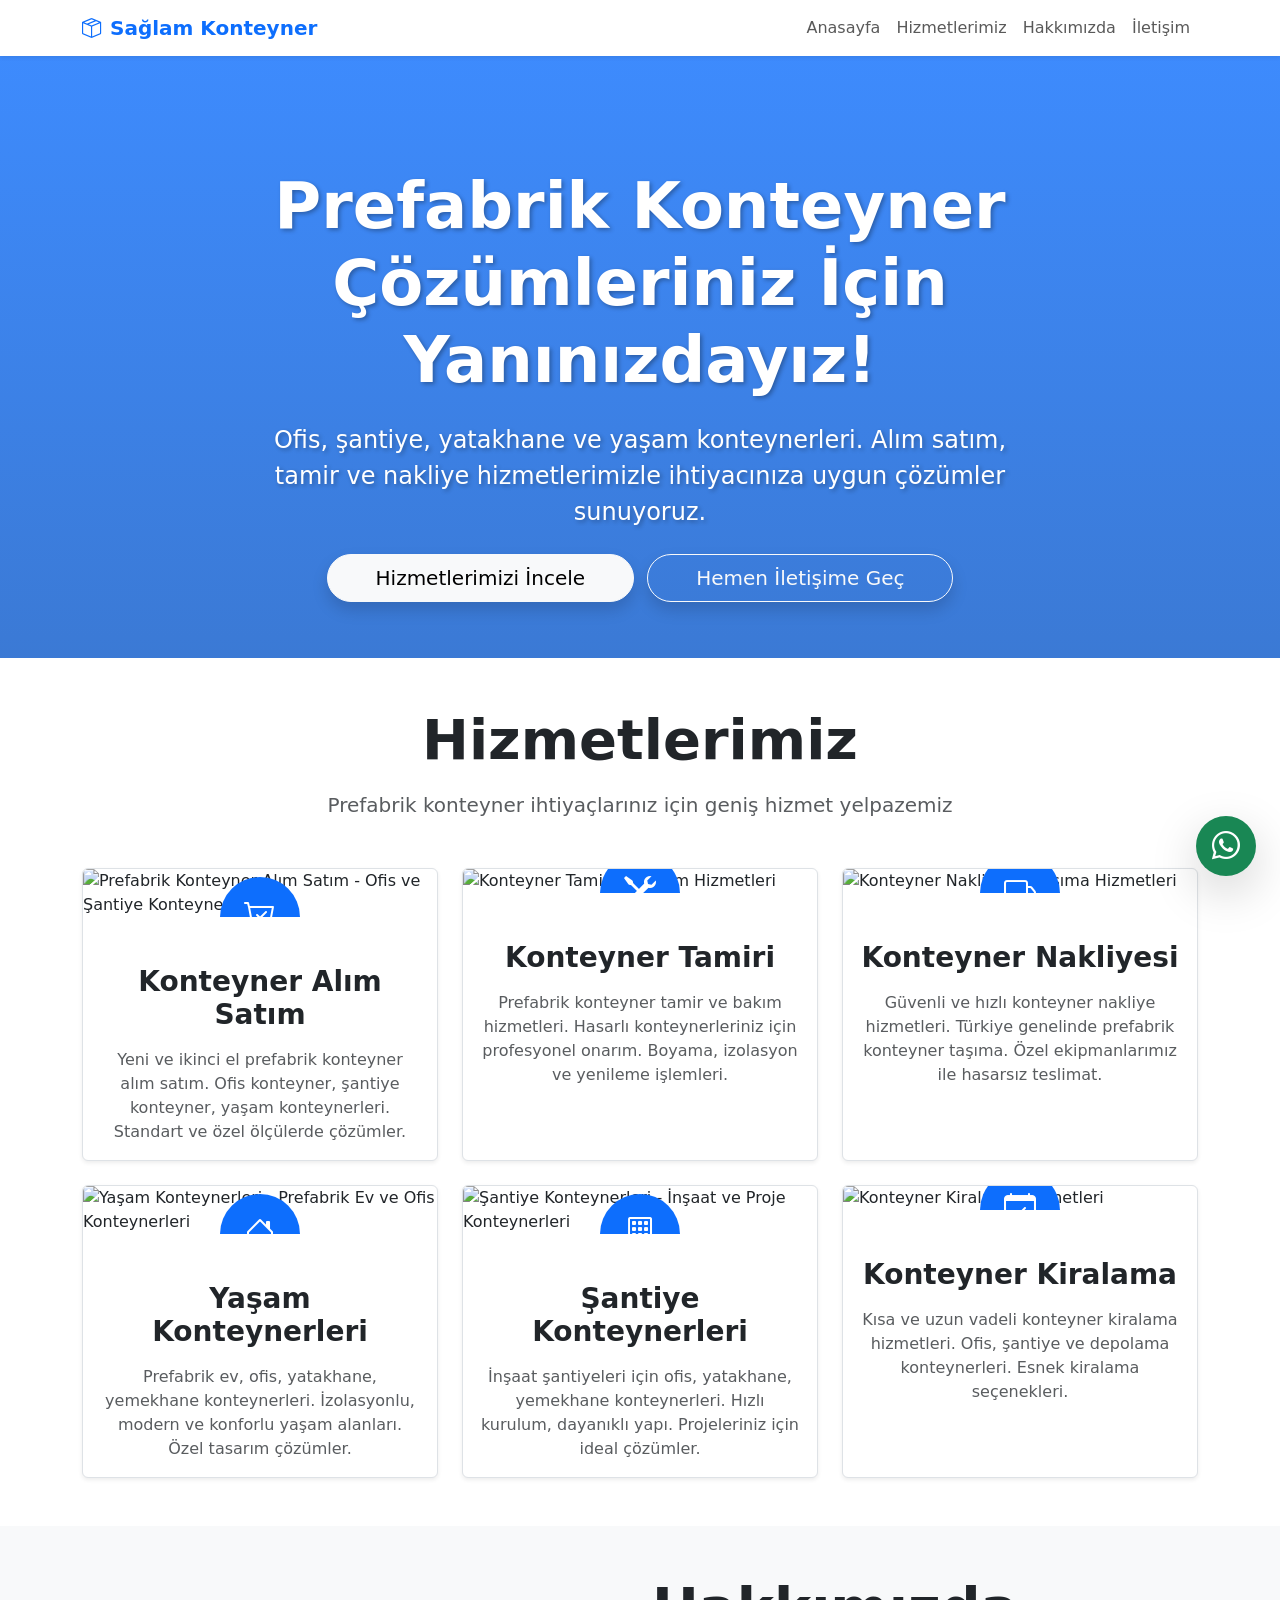
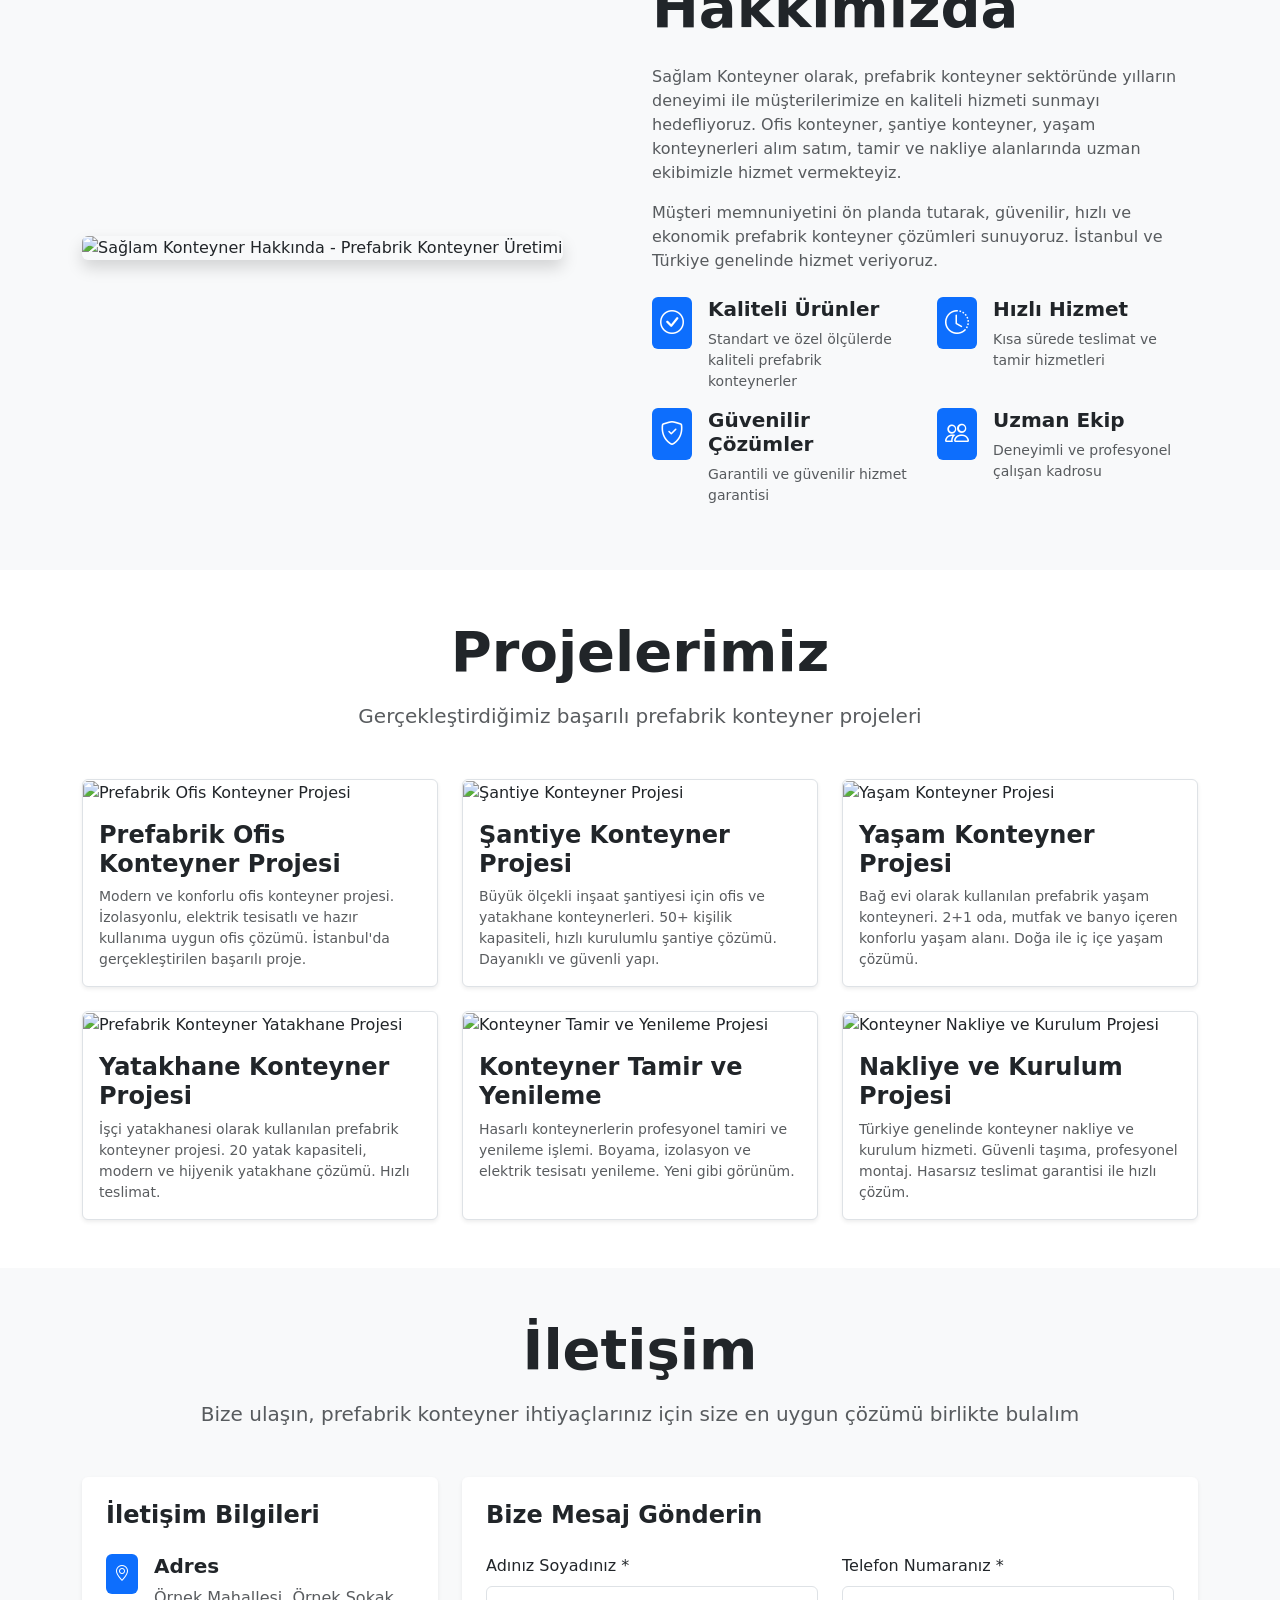
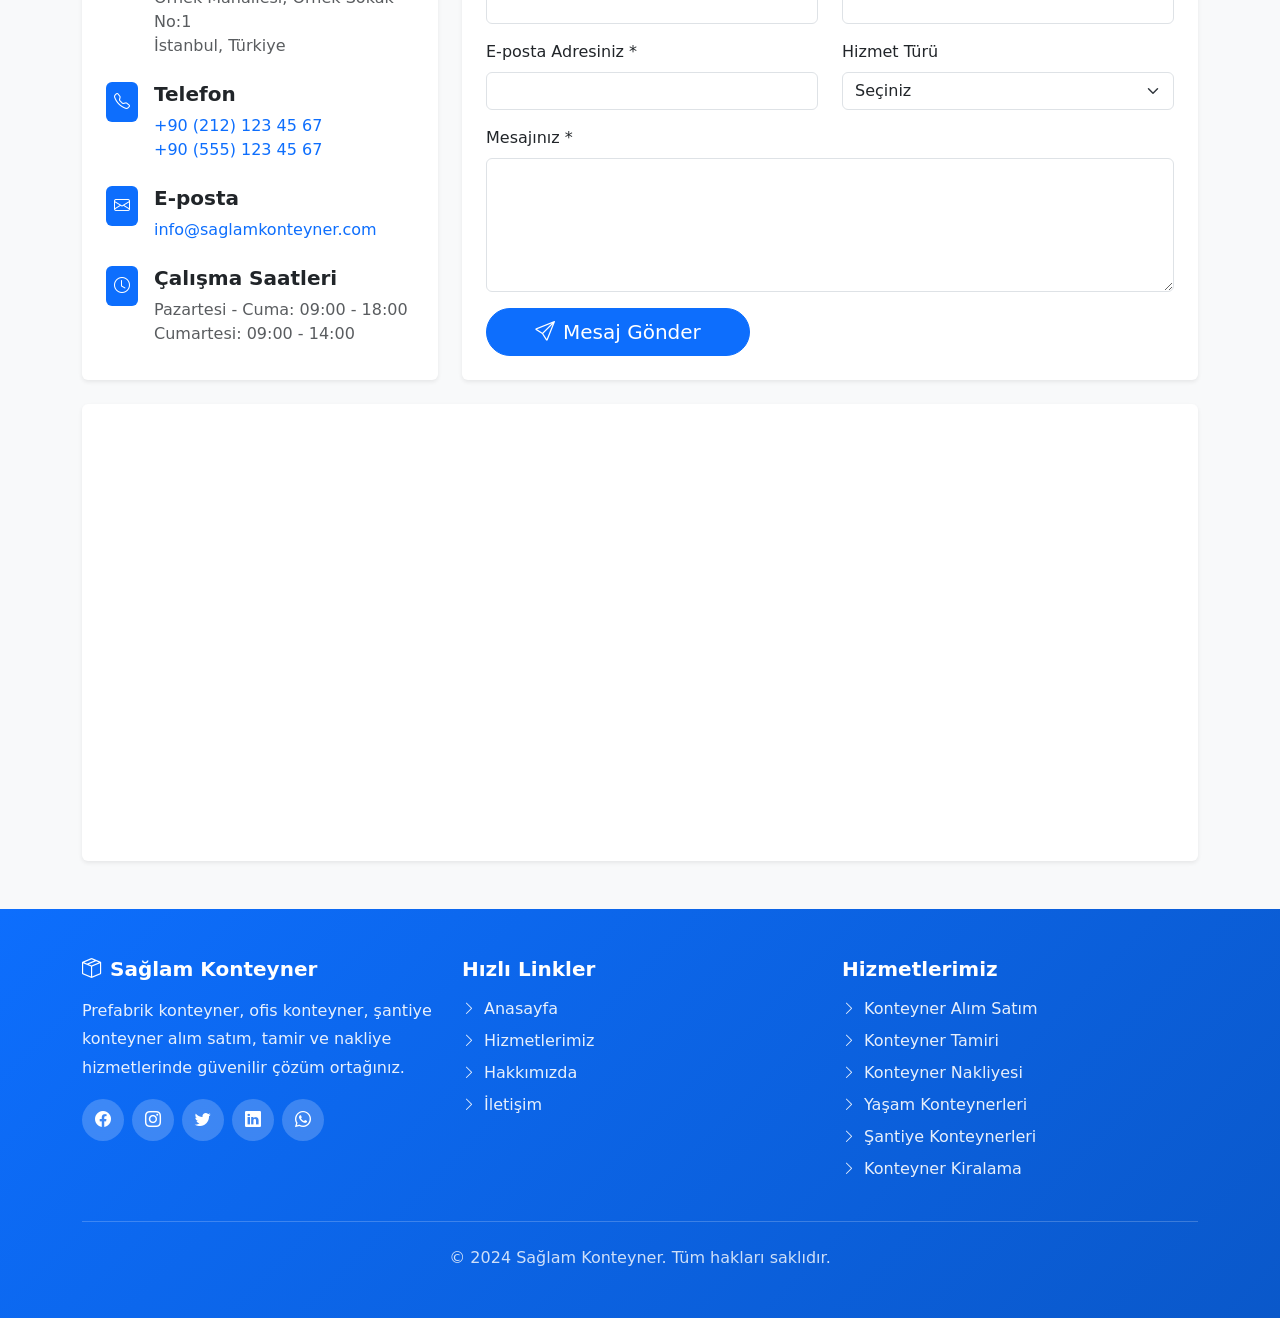
==== index.html @ a9cef6f1 "Add files via upload" ====
<!DOCTYPE html>
<html lang="tr">
<head>
    <meta charset="UTF-8">
    <meta name="viewport" content="width=device-width, initial-scale=1.0">
    
    <!-- Primary Meta Tags -->
    <title>Sağlam Konteyner | Prefabrik Konteyner, Ofis Konteyner, Şantiye Konteyner Alım Satım</title>
    <meta name="title" content="Sağlam Konteyner | Prefabrik Konteyner, Ofis Konteyner, Şantiye Konteyner Alım Satım">
    <meta name="description" content="Prefabrik konteyner, ofis konteyner, şantiye konteyner, yaşam konteynerleri alım satım, tamir ve nakliye hizmetleri. İstanbul ve Türkiye genelinde uygun fiyatlı konteyner çözümleri.">
    <meta name="keywords" content="konteyner alım satım, prefabrik konteyner, ofis konteyner, şantiye konteyner, yaşam konteynerleri, konteyner tamiri, konteyner nakliyesi, konteyner kiralama, ikinci el konteyner, istanbul konteyner">
    <meta name="author" content="Sağlam Konteyner">
    <meta name="robots" content="index, follow">
    <meta name="language" content="Turkish">
    <meta name="revisit-after" content="7 days">
    
    <!-- Open Graph / Facebook -->
    <meta property="og:type" content="website">
    <meta property="og:url" content="https://www.saglamkonteyner.com/">
    <meta property="og:title" content="Sağlam Konteyner | Prefabrik Konteyner, Ofis Konteyner, Şantiye Konteyner">
    <meta property="og:description" content="Prefabrik konteyner, ofis konteyner, şantiye konteyner alım satım, tamir ve nakliye hizmetleri. Uygun fiyatlı konteyner çözümleri.">
    <meta property="og:image" content="https://www.saglamkonteyner.com/og-image.jpg">
    
    <!-- Twitter -->
    <meta property="twitter:card" content="summary_large_image">
    <meta property="twitter:url" content="https://www.saglamkonteyner.com/">
    <meta property="twitter:title" content="Sağlam Konteyner | Prefabrik Konteyner, Ofis Konteyner">
    <meta property="twitter:description" content="Prefabrik konteyner, ofis konteyner, şantiye konteyner alım satım, tamir ve nakliye hizmetleri.">
    <meta property="twitter:image" content="https://www.saglamkonteyner.com/twitter-image.jpg">
    
    <!-- Canonical URL -->
    <link rel="canonical" href="https://www.saglamkonteyner.com/">
    
    <!-- Favicon -->
    <link rel="icon" type="image/svg+xml" href="data:image/svg+xml,%3Csvg xmlns='http://www.w3.org/2000/svg' viewBox='0 0 16 16' fill='%230d6efd'%3E%3Cpath d='M2.5 1a.5.5 0 0 0-.5.5v13a.5.5 0 0 0 .5.5h11a.5.5 0 0 0 .5-.5v-13a.5.5 0 0 0-.5-.5h-11zm1 1h9v12h-9V2zm1 2v1h7V4h-7zm0 2v1h7V6h-7zm0 2v1h7V8h-7z'/%3E%3C/svg%3E">
    <link rel="apple-touch-icon" href="data:image/svg+xml,%3Csvg xmlns='http://www.w3.org/2000/svg' viewBox='0 0 16 16' fill='%230d6efd'%3E%3Cpath d='M2.5 1a.5.5 0 0 0-.5.5v13a.5.5 0 0 0 .5.5h11a.5.5 0 0 0 .5-.5v-13a.5.5 0 0 0-.5-.5h-11zm1 1h9v12h-9V2zm1 2v1h7V4h-7zm0 2v1h7V6h-7zm0 2v1h7V8h-7z'/%3E%3C/svg%3E">
    
    <!-- Bootstrap 5 CSS -->
    <link href="https://cdn.jsdelivr.net/npm/bootstrap@5.3.2/dist/css/bootstrap.min.css" rel="stylesheet">
    <!-- Bootstrap Icons -->
    <link rel="stylesheet" href="https://cdn.jsdelivr.net/npm/bootstrap-icons@1.11.1/font/bootstrap-icons.css">
    
    <!-- Structured Data (JSON-LD) -->
    <script type="application/ld+json">
    {
      "@context": "https://schema.org",
      "@type": "LocalBusiness",
      "name": "Sağlam Konteyner",
      "image": "https://www.saglamkonteyner.com/logo.jpg",
      "@id": "https://www.saglamkonteyner.com/",
      "url": "https://www.saglamkonteyner.com/",
      "telephone": "+902121234567",
      "priceRange": "$$",
      "address": {
        "@type": "PostalAddress",
        "streetAddress": "Örnek Mahallesi, Örnek Sokak No:1",
        "addressLocality": "İstanbul",
        "addressCountry": "TR"
      },
      "geo": {
        "@type": "GeoCoordinates",
        "latitude": 41.0082,
        "longitude": 28.9784
      },
      "openingHoursSpecification": {
        "@type": "OpeningHoursSpecification",
        "dayOfWeek": [
          "Monday",
          "Tuesday",
          "Wednesday",
          "Thursday",
          "Friday"
        ],
        "opens": "09:00",
        "closes": "18:00"
      },
      "sameAs": [
        "https://www.facebook.com/saglamkonteyner",
        "https://www.instagram.com/saglamkonteyner"
      ]
    }
    </script>
</head>
<body class="pt-5">
    <!-- Navbar -->
    <nav class="navbar navbar-expand-lg navbar-light bg-white fixed-top shadow-sm">
        <div class="container">
            <a class="navbar-brand fw-bold text-primary" href="#"><i class="bi bi-box-seam me-2"></i>Sağlam Konteyner</a>
            <button class="navbar-toggler" type="button" data-bs-toggle="collapse" data-bs-target="#navbarNav" aria-label="Menüyü aç/kapat">
                <span class="navbar-toggler-icon"></span>
            </button>
            <div class="collapse navbar-collapse" id="navbarNav">
                <ul class="navbar-nav ms-auto">
                    <li class="nav-item"><a class="nav-link fw-medium" href="#anasayfa">Anasayfa</a></li>
                    <li class="nav-item"><a class="nav-link fw-medium" href="#hizmetler">Hizmetlerimiz</a></li>
                    <li class="nav-item"><a class="nav-link fw-medium" href="#hakkimizda">Hakkımızda</a></li>
                    <li class="nav-item"><a class="nav-link fw-medium" href="#iletisim">İletişim</a></li>
                </ul>
            </div>
        </div>
    </nav>

    <!-- Hero Section -->
    <section id="anasayfa" class="position-relative text-white py-5" style="padding-top: 120px !important; min-height: 600px; display: flex; align-items: center; overflow: hidden;">
        <!-- Banner Background Image -->
        <div class="position-absolute top-0 start-0 w-100 h-100 animate-bg" style="background: linear-gradient(rgba(13, 110, 253, 0.8), rgba(10, 88, 202, 0.8)), url('https://images.unsplash.com/photo-1497366216548-37526070297c?w=1920&h=1080&fit=crop') center/cover; z-index: -1; animation: zoomIn 20s ease-in-out infinite alternate;"></div>
        
        <div class="container position-relative" style="z-index: 1;">
            <div class="row align-items-center">
                <div class="col-lg-8 mx-auto text-center animate-fade-in">
                    <h1 class="display-3 fw-bold mb-4 text-shadow animate-slide-up" style="animation-delay: 0.2s;">Prefabrik Konteyner Çözümleriniz İçin Yanınızdayız!</h1>
                    <p class="lead fs-4 mb-4 text-shadow animate-slide-up" style="animation-delay: 0.4s;">Ofis, şantiye, yatakhane ve yaşam konteynerleri. Alım satım, tamir ve nakliye hizmetlerimizle ihtiyacınıza uygun çözümler sunuyoruz.</p>
                    <div class="animate-slide-up" style="animation-delay: 0.6s;">
                        <a href="#hizmetler" class="btn btn-light btn-lg rounded-pill px-5 me-2 mb-2 shadow animate-pulse-hover">Hizmetlerimizi İncele</a>
                        <a href="#iletisim" class="btn btn-outline-light btn-lg rounded-pill px-5 mb-2 shadow animate-pulse-hover">Hemen İletişime Geç</a>
                    </div>
                </div>
            </div>
        </div>
    </section>

    <!-- Services Section -->
    <section id="hizmetler" class="py-5">
        <div class="container">
            <h2 class="text-center display-4 fw-bold mb-3">Hizmetlerimiz</h2>
            <p class="text-center text-muted fs-5 mb-5">Prefabrik konteyner ihtiyaçlarınız için geniş hizmet yelpazemiz</p>
            
            <div class="row g-4">
                <div class="col-lg-4 col-md-6">
                    <article class="card h-100 border shadow-sm animate-card" style="transition: all 0.3s ease; overflow: hidden;">
                        <div class="position-relative" style="overflow: hidden;">
                            <img src="https://images.unsplash.com/photo-1484154218962-a197022b5858?w=400&h=250&fit=crop" alt="Prefabrik Konteyner Alım Satım - Ofis ve Şantiye Konteynerleri" class="card-img-top animate-img-zoom" style="height: 200px; object-fit: cover; transition: transform 0.5s ease;" loading="lazy">
                            <div class="position-absolute top-100 start-50 translate-middle">
                                <div class="bg-primary text-white rounded-circle d-flex align-items-center justify-content-center animate-icon-rotate" style="width: 80px; height: 80px; transition: transform 0.3s ease;">
                                    <i class="bi bi-cart-check fs-2"></i>
                                </div>
                            </div>
                        </div>
                        <div class="card-body text-center pt-5">
                            <h3 class="card-title fw-bold mb-3">Konteyner Alım Satım</h3>
                            <p class="card-text text-muted">Yeni ve ikinci el prefabrik konteyner alım satım. Ofis konteyner, şantiye konteyner, yaşam konteynerleri. Standart ve özel ölçülerde çözümler.</p>
                        </div>
                    </article>
                </div>
                
                <div class="col-lg-4 col-md-6">
                    <article class="card h-100 border shadow-sm animate-card" style="transition: all 0.3s ease; overflow: hidden;">
                        <div class="position-relative" style="overflow: hidden;">
                            <img src="https://images.unsplash.com/photo-1504307651254-35680f356dfd?w=400&h=250&fit=crop" alt="Konteyner Tamir ve Bakım Hizmetleri" class="card-img-top animate-img-zoom" style="height: 200px; object-fit: cover; transition: transform 0.5s ease;" loading="lazy">
                            <div class="position-absolute top-100 start-50 translate-middle">
                                <div class="bg-primary text-white rounded-circle d-flex align-items-center justify-content-center animate-icon-rotate" style="width: 80px; height: 80px; transition: transform 0.3s ease;">
                                    <i class="bi bi-tools fs-2"></i>
                                </div>
                            </div>
                        </div>
                        <div class="card-body text-center pt-5">
                            <h3 class="card-title fw-bold mb-3">Konteyner Tamiri</h3>
                            <p class="card-text text-muted">Prefabrik konteyner tamir ve bakım hizmetleri. Hasarlı konteynerleriniz için profesyonel onarım. Boyama, izolasyon ve yenileme işlemleri.</p>
                        </div>
                    </article>
                </div>
                
                <div class="col-lg-4 col-md-6">
                    <article class="card h-100 border shadow-sm animate-card" style="transition: all 0.3s ease; overflow: hidden;">
                        <div class="position-relative" style="overflow: hidden;">
                            <img src="https://images.unsplash.com/photo-1558618666-fcd25c85cd64?w=400&h=250&fit=crop" alt="Konteyner Nakliye ve Taşıma Hizmetleri" class="card-img-top animate-img-zoom" style="height: 200px; object-fit: cover; transition: transform 0.5s ease;" loading="lazy">
                            <div class="position-absolute top-100 start-50 translate-middle">
                                <div class="bg-primary text-white rounded-circle d-flex align-items-center justify-content-center animate-icon-rotate" style="width: 80px; height: 80px; transition: transform 0.3s ease;">
                                    <i class="bi bi-truck fs-2"></i>
                                </div>
                            </div>
                        </div>
                        <div class="card-body text-center pt-5">
                            <h3 class="card-title fw-bold mb-3">Konteyner Nakliyesi</h3>
                            <p class="card-text text-muted">Güvenli ve hızlı konteyner nakliye hizmetleri. Türkiye genelinde prefabrik konteyner taşıma. Özel ekipmanlarımız ile hasarsız teslimat.</p>
                        </div>
                    </article>
                </div>
                
                <div class="col-lg-4 col-md-6">
                    <article class="card h-100 border shadow-sm animate-card" style="transition: all 0.3s ease; overflow: hidden;">
                        <div class="position-relative" style="overflow: hidden;">
                            <img src="https://images.unsplash.com/photo-1497366216548-37526070297c?w=400&h=250&fit=crop" alt="Yaşam Konteynerleri - Prefabrik Ev ve Ofis Konteynerleri" class="card-img-top animate-img-zoom" style="height: 200px; object-fit: cover; transition: transform 0.5s ease;" loading="lazy">
                            <div class="position-absolute top-100 start-50 translate-middle">
                                <div class="bg-primary text-white rounded-circle d-flex align-items-center justify-content-center animate-icon-rotate" style="width: 80px; height: 80px; transition: transform 0.3s ease;">
                                    <i class="bi bi-house-door fs-2"></i>
                                </div>
                            </div>
                        </div>
                        <div class="card-body text-center pt-5">
                            <h3 class="card-title fw-bold mb-3">Yaşam Konteynerleri</h3>
                            <p class="card-text text-muted">Prefabrik ev, ofis, yatakhane, yemekhane konteynerleri. İzolasyonlu, modern ve konforlu yaşam alanları. Özel tasarım çözümler.</p>
                        </div>
                    </article>
                </div>
                
                <div class="col-lg-4 col-md-6">
                    <article class="card h-100 border shadow-sm animate-card" style="transition: all 0.3s ease; overflow: hidden;">
                        <div class="position-relative" style="overflow: hidden;">
                            <img src="https://images.unsplash.com/photo-1581092160562-40aa08e78837?w=400&h=250&fit=crop" alt="Şantiye Konteynerleri - İnşaat ve Proje Konteynerleri" class="card-img-top animate-img-zoom" style="height: 200px; object-fit: cover; transition: transform 0.5s ease;" loading="lazy">
                            <div class="position-absolute top-100 start-50 translate-middle">
                                <div class="bg-primary text-white rounded-circle d-flex align-items-center justify-content-center animate-icon-rotate" style="width: 80px; height: 80px; transition: transform 0.3s ease;">
                                    <i class="bi bi-building fs-2"></i>
                                </div>
                            </div>
                        </div>
                        <div class="card-body text-center pt-5">
                            <h3 class="card-title fw-bold mb-3">Şantiye Konteynerleri</h3>
                            <p class="card-text text-muted">İnşaat şantiyeleri için ofis, yatakhane, yemekhane konteynerleri. Hızlı kurulum, dayanıklı yapı. Projeleriniz için ideal çözümler.</p>
                        </div>
                    </article>
                </div>
                
                <div class="col-lg-4 col-md-6">
                    <article class="card h-100 border shadow-sm animate-card" style="transition: all 0.3s ease; overflow: hidden;">
                        <div class="position-relative" style="overflow: hidden;">
                            <img src="https://images.unsplash.com/photo-1486406146926-c627a92ad1ab?w=400&h=250&fit=crop" alt="Konteyner Kiralama Hizmetleri" class="card-img-top animate-img-zoom" style="height: 200px; object-fit: cover; transition: transform 0.5s ease;" loading="lazy">
                            <div class="position-absolute top-100 start-50 translate-middle">
                                <div class="bg-primary text-white rounded-circle d-flex align-items-center justify-content-center animate-icon-rotate" style="width: 80px; height: 80px; transition: transform 0.3s ease;">
                                    <i class="bi bi-calendar-check fs-2"></i>
                                </div>
                            </div>
                        </div>
                        <div class="card-body text-center pt-5">
                            <h3 class="card-title fw-bold mb-3">Konteyner Kiralama</h3>
                            <p class="card-text text-muted">Kısa ve uzun vadeli konteyner kiralama hizmetleri. Ofis, şantiye ve depolama konteynerleri. Esnek kiralama seçenekleri.</p>
                        </div>
                    </article>
                </div>
            </div>
        </div>
    </section>

    <!-- About Section -->
    <section id="hakkimizda" class="py-5 bg-light">
        <div class="container">
            <div class="row align-items-center">
                <div class="col-lg-6 mb-4 mb-lg-0">
                    <img src="https://images.unsplash.com/photo-1497366216548-37526070297c?w=600&h=400&fit=crop" alt="Sağlam Konteyner Hakkında - Prefabrik Konteyner Üretimi" class="img-fluid rounded shadow" loading="lazy">
                </div>
                <div class="col-lg-6">
                    <h2 class="display-4 fw-bold mb-4">Hakkımızda</h2>
                    <p class="text-muted mb-3">Sağlam Konteyner olarak, prefabrik konteyner sektöründe yılların deneyimi ile müşterilerimize en kaliteli hizmeti sunmayı hedefliyoruz. Ofis konteyner, şantiye konteyner, yaşam konteynerleri alım satım, tamir ve nakliye alanlarında uzman ekibimizle hizmet vermekteyiz.</p>
                    <p class="text-muted mb-4">Müşteri memnuniyetini ön planda tutarak, güvenilir, hızlı ve ekonomik prefabrik konteyner çözümleri sunuyoruz. İstanbul ve Türkiye genelinde hizmet veriyoruz.</p>
                    
                    <div class="row">
                        <div class="col-md-6 mb-3">
                            <div class="d-flex align-items-start">
                                <div class="bg-primary text-white rounded p-2 me-3">
                                    <i class="bi bi-check-circle fs-4"></i>
                                </div>
                                <div>
                                    <h5 class="fw-bold">Kaliteli Ürünler</h5>
                                    <p class="small text-muted mb-0">Standart ve özel ölçülerde kaliteli prefabrik konteynerler</p>
                                </div>
                            </div>
                        </div>
                        <div class="col-md-6 mb-3">
                            <div class="d-flex align-items-start">
                                <div class="bg-primary text-white rounded p-2 me-3">
                                    <i class="bi bi-clock-history fs-4"></i>
                                </div>
                                <div>
                                    <h5 class="fw-bold">Hızlı Hizmet</h5>
                                    <p class="small text-muted mb-0">Kısa sürede teslimat ve tamir hizmetleri</p>
                                </div>
                            </div>
                        </div>
                        <div class="col-md-6 mb-3">
                            <div class="d-flex align-items-start">
                                <div class="bg-primary text-white rounded p-2 me-3">
                                    <i class="bi bi-shield-check fs-4"></i>
                                </div>
                                <div>
                                    <h5 class="fw-bold">Güvenilir Çözümler</h5>
                                    <p class="small text-muted mb-0">Garantili ve güvenilir hizmet garantisi</p>
                                </div>
                            </div>
                        </div>
                        <div class="col-md-6 mb-3">
                            <div class="d-flex align-items-start">
                                <div class="bg-primary text-white rounded p-2 me-3">
                                    <i class="bi bi-people fs-4"></i>
                                </div>
                                <div>
                                    <h5 class="fw-bold">Uzman Ekip</h5>
                                    <p class="small text-muted mb-0">Deneyimli ve profesyonel çalışan kadrosu</p>
                                </div>
                            </div>
                        </div>
                    </div>
                </div>
            </div>
        </div>
    </section>

    <!-- Gallery Section -->
    <section class="py-5">
        <div class="container">
            <h2 class="text-center display-4 fw-bold mb-3 section-title">Projelerimiz</h2>
            <p class="text-center text-muted fs-5 mb-5">Gerçekleştirdiğimiz başarılı prefabrik konteyner projeleri</p>
            
            <div class="row g-4">
                <div class="col-lg-4 col-md-6">
                    <div class="card h-100 border shadow-sm animate-card" style="overflow: hidden;">
                        <div class="gallery-item" style="overflow: hidden;">
                            <img src="https://images.unsplash.com/photo-1497366216548-37526070297c?w=400&h=300&fit=crop" alt="Prefabrik Ofis Konteyner Projesi" class="card-img-top w-100" style="height: 250px; object-fit: cover; transition: transform 0.3s ease, box-shadow 0.3s ease;" loading="lazy">
                        </div>
                        <div class="card-body">
                            <h4 class="card-title fw-bold mb-2">Prefabrik Ofis Konteyner Projesi</h4>
                            <p class="card-text text-muted small mb-0">Modern ve konforlu ofis konteyner projesi. İzolasyonlu, elektrik tesisatlı ve hazır kullanıma uygun ofis çözümü. İstanbul'da gerçekleştirilen başarılı proje.</p>
                        </div>
                    </div>
                </div>
                
                <div class="col-lg-4 col-md-6">
                    <div class="card h-100 border shadow-sm animate-card" style="overflow: hidden;">
                        <div class="gallery-item" style="overflow: hidden;">
                            <img src="https://images.unsplash.com/photo-1484154218962-a197022b5858?w=400&h=300&fit=crop" alt="Şantiye Konteyner Projesi" class="card-img-top w-100" style="height: 250px; object-fit: cover; transition: transform 0.3s ease, box-shadow 0.3s ease;" loading="lazy">
                        </div>
                        <div class="card-body">
                            <h4 class="card-title fw-bold mb-2">Şantiye Konteyner Projesi</h4>
                            <p class="card-text text-muted small mb-0">Büyük ölçekli inşaat şantiyesi için ofis ve yatakhane konteynerleri. 50+ kişilik kapasiteli, hızlı kurulumlu şantiye çözümü. Dayanıklı ve güvenli yapı.</p>
                        </div>
                    </div>
                </div>
                
                <div class="col-lg-4 col-md-6">
                    <div class="card h-100 border shadow-sm animate-card" style="overflow: hidden;">
                        <div class="gallery-item" style="overflow: hidden;">
                            <img src="https://images.unsplash.com/photo-1581092160562-40aa08e78837?w=400&h=300&fit=crop" alt="Yaşam Konteyner Projesi" class="card-img-top w-100" style="height: 250px; object-fit: cover; transition: transform 0.3s ease, box-shadow 0.3s ease;" loading="lazy">
                        </div>
                        <div class="card-body">
                            <h4 class="card-title fw-bold mb-2">Yaşam Konteyner Projesi</h4>
                            <p class="card-text text-muted small mb-0">Bağ evi olarak kullanılan prefabrik yaşam konteyneri. 2+1 oda, mutfak ve banyo içeren konforlu yaşam alanı. Doğa ile iç içe yaşam çözümü.</p>
                        </div>
                    </div>
                </div>
                
                <div class="col-lg-4 col-md-6">
                    <div class="card h-100 border shadow-sm animate-card" style="overflow: hidden;">
                        <div class="gallery-item" style="overflow: hidden;">
                            <img src="https://images.unsplash.com/photo-1486406146926-c627a92ad1ab?w=400&h=300&fit=crop" alt="Prefabrik Konteyner Yatakhane Projesi" class="card-img-top w-100" style="height: 250px; object-fit: cover; transition: transform 0.3s ease, box-shadow 0.3s ease;" loading="lazy">
                        </div>
                        <div class="card-body">
                            <h4 class="card-title fw-bold mb-2">Yatakhane Konteyner Projesi</h4>
                            <p class="card-text text-muted small mb-0">İşçi yatakhanesi olarak kullanılan prefabrik konteyner projesi. 20 yatak kapasiteli, modern ve hijyenik yatakhane çözümü. Hızlı teslimat.</p>
                        </div>
                    </div>
                </div>
                
                <div class="col-lg-4 col-md-6">
                    <div class="card h-100 border shadow-sm animate-card" style="overflow: hidden;">
                        <div class="gallery-item" style="overflow: hidden;">
                            <img src="https://images.unsplash.com/photo-1504307651254-35680f356dfd?w=400&h=300&fit=crop" alt="Konteyner Tamir ve Yenileme Projesi" class="card-img-top w-100" style="height: 250px; object-fit: cover; transition: transform 0.3s ease, box-shadow 0.3s ease;" loading="lazy">
                        </div>
                        <div class="card-body">
                            <h4 class="card-title fw-bold mb-2">Konteyner Tamir ve Yenileme</h4>
                            <p class="card-text text-muted small mb-0">Hasarlı konteynerlerin profesyonel tamiri ve yenileme işlemi. Boyama, izolasyon ve elektrik tesisatı yenileme. Yeni gibi görünüm.</p>
                        </div>
                    </div>
                </div>
                
                <div class="col-lg-4 col-md-6">
                    <div class="card h-100 border shadow-sm animate-card" style="overflow: hidden;">
                        <div class="gallery-item" style="overflow: hidden;">
                            <img src="https://images.unsplash.com/photo-1558618666-fcd25c85cd64?w=400&h=300&fit=crop" alt="Konteyner Nakliye ve Kurulum Projesi" class="card-img-top w-100" style="height: 250px; object-fit: cover; transition: transform 0.3s ease, box-shadow 0.3s ease;" loading="lazy">
                        </div>
                        <div class="card-body">
                            <h4 class="card-title fw-bold mb-2">Nakliye ve Kurulum Projesi</h4>
                            <p class="card-text text-muted small mb-0">Türkiye genelinde konteyner nakliye ve kurulum hizmeti. Güvenli taşıma, profesyonel montaj. Hasarsız teslimat garantisi ile hızlı çözüm.</p>
                        </div>
                    </div>
                </div>
            </div>
        </div>
    </section>

    <!-- Contact Section -->
    <section id="iletisim" class="py-5 bg-light">
        <div class="container">
            <h2 class="text-center display-4 fw-bold mb-3">İletişim</h2>
            <p class="text-center text-muted fs-5 mb-5">Bize ulaşın, prefabrik konteyner ihtiyaçlarınız için size en uygun çözümü birlikte bulalım</p>
            
            <div class="row g-4 mb-4">
                <div class="col-lg-4">
                    <div class="bg-white p-4 rounded shadow-sm h-100">
                        <h4 class="fw-bold mb-4">İletişim Bilgileri</h4>
                        
                        <div class="d-flex align-items-start mb-4">
                            <div class="bg-primary text-white rounded p-2 me-3">
                                <i class="bi bi-geo-alt"></i>
                            </div>
                            <div>
                                <h5 class="fw-bold mb-2">Adres</h5>
                                <address class="text-muted mb-0">Örnek Mahallesi, Örnek Sokak No:1<br>İstanbul, Türkiye</address>
                            </div>
                        </div>
                        
                        <div class="d-flex align-items-start mb-4">
                            <div class="bg-primary text-white rounded p-2 me-3">
                                <i class="bi bi-telephone"></i>
                            </div>
                            <div>
                                <h5 class="fw-bold mb-2">Telefon</h5>
                                <p class="text-muted mb-0">
                                    <a href="tel:+902121234567" class="text-decoration-none text-primary">+90 (212) 123 45 67</a><br>
                                    <a href="tel:+905551234567" class="text-decoration-none text-primary">+90 (555) 123 45 67</a>
                                </p>
                            </div>
                        </div>
                        
                        <div class="d-flex align-items-start mb-4">
                            <div class="bg-primary text-white rounded p-2 me-3">
                                <i class="bi bi-envelope"></i>
                            </div>
                            <div>
                                <h5 class="fw-bold mb-2">E-posta</h5>
                                <p class="text-muted mb-0">
                                    <a href="mailto:info@saglamkonteyner.com" class="text-decoration-none text-primary">info@saglamkonteyner.com</a>
                                </p>
                            </div>
                        </div>
                        
                        <div class="d-flex align-items-start">
                            <div class="bg-primary text-white rounded p-2 me-3">
                                <i class="bi bi-clock"></i>
                            </div>
                            <div>
                                <h5 class="fw-bold mb-2">Çalışma Saatleri</h5>
                                <p class="text-muted mb-0">Pazartesi - Cuma: 09:00 - 18:00<br>
                                Cumartesi: 09:00 - 14:00</p>
                            </div>
                        </div>
                    </div>
                </div>
                
                <div class="col-lg-8">
                    <div class="bg-white p-4 rounded shadow-sm">
                        <h4 class="fw-bold mb-4">Bize Mesaj Gönderin</h4>
                        <form id="contactForm">
                            <div class="row">
                                <div class="col-md-6 mb-3">
                                    <label for="name" class="form-label fw-medium">Adınız Soyadınız *</label>
                                    <input type="text" class="form-control" id="name" required aria-required="true">
                                </div>
                                <div class="col-md-6 mb-3">
                                    <label for="phone" class="form-label fw-medium">Telefon Numaranız *</label>
                                    <input type="tel" class="form-control" id="phone" required aria-required="true">
                                </div>
                            </div>
                            <div class="row">
                                <div class="col-md-6 mb-3">
                                    <label for="email" class="form-label fw-medium">E-posta Adresiniz *</label>
                                    <input type="email" class="form-control" id="email" required aria-required="true">
                                </div>
                                <div class="col-md-6 mb-3">
                                    <label for="service" class="form-label fw-medium">Hizmet Türü</label>
                                    <select class="form-select" id="service">
                                        <option value="">Seçiniz</option>
                                        <option value="alim-satim">Konteyner Alım Satım</option>
                                        <option value="tamir">Konteyner Tamiri</option>
                                        <option value="nakliye">Konteyner Nakliyesi</option>
                                        <option value="yasam">Yaşam Konteynerleri</option>
                                        <option value="santiye">Şantiye Konteynerleri</option>
                                        <option value="kiralama">Konteyner Kiralama</option>
                                        <option value="diger">Diğer</option>
                                    </select>
                                </div>
                            </div>
                            <div class="mb-3">
                                <label for="message" class="form-label fw-medium">Mesajınız *</label>
                                <textarea class="form-control" id="message" rows="5" required aria-required="true"></textarea>
                            </div>
                            <button type="submit" class="btn btn-primary btn-lg rounded-pill px-5">
                                <i class="bi bi-send me-2"></i>Mesaj Gönder
                            </button>
                        </form>
                    </div>
                </div>
            </div>
            
            <!-- Google Maps -->
            <div class="row">
                <div class="col-12">
                    <div class="bg-white p-0 rounded shadow-sm overflow-hidden">
                        <iframe 
                            src="https://www.google.com/maps/embed?pb=!1m18!1m12!1m3!1d3009.7499999999995!2d28.9784!3d41.0082!2m3!1f0!2f0!3f0!3m2!1i1024!2i768!4f13.1!3m3!1m2!1s0x0%3A0x0!2zNDHCsDAwJzI5LjUiTiAyOMKwNTgnNDIuMiJF!5e0!3m2!1str!2str!4v1234567890123!5m2!1str!2str" 
                            width="100%" 
                            height="450" 
                            style="border:0;" 
                            allowfullscreen="" 
                            loading="lazy" 
                            referrerpolicy="no-referrer-when-downgrade"
                            title="Sağlam Konteyner Konum Haritası">
                        </iframe>
                    </div>
                </div>
            </div>
        </div>
    </section>

    <!-- Footer -->
    <footer class="text-white py-5" style="background: linear-gradient(135deg, #0d6efd 0%, #0a58ca 100%);">
        <div class="container">
            <div class="row">
                <div class="col-lg-4 mb-4 mb-lg-0">
                    <h5 class="fw-bold mb-3">
                        <i class="bi bi-box-seam me-2"></i>Sağlam Konteyner
                    </h5>
                    <p class="mb-3" style="opacity: 0.9; line-height: 1.8;">
                        Prefabrik konteyner, ofis konteyner, şantiye konteyner alım satım, tamir ve nakliye hizmetlerinde güvenilir çözüm ortağınız.
                    </p>
                    <div class="d-flex gap-2">
                        <a href="#" class="text-white rounded-circle d-flex align-items-center justify-content-center text-decoration-none footer-social" style="width: 42px; height: 42px; background: rgba(255,255,255,0.2); transition: all 0.3s ease;" aria-label="Facebook" onmouseover="this.style.background='rgba(255,255,255,0.3)'; this.style.transform='translateY(-3px)'" onmouseout="this.style.background='rgba(255,255,255,0.2)'; this.style.transform='translateY(0)'">
                            <i class="bi bi-facebook"></i>
                        </a>
                        <a href="#" class="text-white rounded-circle d-flex align-items-center justify-content-center text-decoration-none footer-social" style="width: 42px; height: 42px; background: rgba(255,255,255,0.2); transition: all 0.3s ease;" aria-label="Instagram" onmouseover="this.style.background='rgba(255,255,255,0.3)'; this.style.transform='translateY(-3px)'" onmouseout="this.style.background='rgba(255,255,255,0.2)'; this.style.transform='translateY(0)'">
                            <i class="bi bi-instagram"></i>
                        </a>
                        <a href="#" class="text-white rounded-circle d-flex align-items-center justify-content-center text-decoration-none footer-social" style="width: 42px; height: 42px; background: rgba(255,255,255,0.2); transition: all 0.3s ease;" aria-label="Twitter" onmouseover="this.style.background='rgba(255,255,255,0.3)'; this.style.transform='translateY(-3px)'" onmouseout="this.style.background='rgba(255,255,255,0.2)'; this.style.transform='translateY(0)'">
                            <i class="bi bi-twitter"></i>
                        </a>
                        <a href="#" class="text-white rounded-circle d-flex align-items-center justify-content-center text-decoration-none footer-social" style="width: 42px; height: 42px; background: rgba(255,255,255,0.2); transition: all 0.3s ease;" aria-label="LinkedIn" onmouseover="this.style.background='rgba(255,255,255,0.3)'; this.style.transform='translateY(-3px)'" onmouseout="this.style.background='rgba(255,255,255,0.2)'; this.style.transform='translateY(0)'">
                            <i class="bi bi-linkedin"></i>
                        </a>
                        <a href="#" class="text-white rounded-circle d-flex align-items-center justify-content-center text-decoration-none footer-social" style="width: 42px; height: 42px; background: rgba(255,255,255,0.2); transition: all 0.3s ease;" aria-label="WhatsApp" onmouseover="this.style.background='rgba(255,255,255,0.3)'; this.style.transform='translateY(-3px)'" onmouseout="this.style.background='rgba(255,255,255,0.2)'; this.style.transform='translateY(0)'">
                            <i class="bi bi-whatsapp"></i>
                        </a>
                    </div>
                </div>
                
                <div class="col-lg-4 mb-4 mb-lg-0">
                    <h5 class="fw-bold mb-3">Hızlı Linkler</h5>
                    <ul class="list-unstyled">
                        <li class="mb-2">
                            <a href="#anasayfa" class="text-white text-decoration-none d-block" style="opacity: 0.9; transition: all 0.3s ease;" onmouseover="this.style.opacity='1'; this.style.paddingLeft='8px'" onmouseout="this.style.opacity='0.9'; this.style.paddingLeft='0'">
                                <i class="bi bi-chevron-right me-2 small"></i>Anasayfa
                            </a>
                        </li>
                        <li class="mb-2">
                            <a href="#hizmetler" class="text-white text-decoration-none d-block" style="opacity: 0.9; transition: all 0.3s ease;" onmouseover="this.style.opacity='1'; this.style.paddingLeft='8px'" onmouseout="this.style.opacity='0.9'; this.style.paddingLeft='0'">
                                <i class="bi bi-chevron-right me-2 small"></i>Hizmetlerimiz
                            </a>
                        </li>
                        <li class="mb-2">
                            <a href="#hakkimizda" class="text-white text-decoration-none d-block" style="opacity: 0.9; transition: all 0.3s ease;" onmouseover="this.style.opacity='1'; this.style.paddingLeft='8px'" onmouseout="this.style.opacity='0.9'; this.style.paddingLeft='0'">
                                <i class="bi bi-chevron-right me-2 small"></i>Hakkımızda
                            </a>
                        </li>
                        <li class="mb-2">
                            <a href="#iletisim" class="text-white text-decoration-none d-block" style="opacity: 0.9; transition: all 0.3s ease;" onmouseover="this.style.opacity='1'; this.style.paddingLeft='8px'" onmouseout="this.style.opacity='0.9'; this.style.paddingLeft='0'">
                                <i class="bi bi-chevron-right me-2 small"></i>İletişim
                            </a>
                        </li>
                    </ul>
                </div>
                
                <div class="col-lg-4">
                    <h5 class="fw-bold mb-3">Hizmetlerimiz</h5>
                    <ul class="list-unstyled">
                        <li class="mb-2">
                            <a href="#hizmetler" class="text-white text-decoration-none d-block" style="opacity: 0.9; transition: all 0.3s ease;" onmouseover="this.style.opacity='1'; this.style.paddingLeft='8px'" onmouseout="this.style.opacity='0.9'; this.style.paddingLeft='0'">
                                <i class="bi bi-chevron-right me-2 small"></i>Konteyner Alım Satım
                            </a>
                        </li>
                        <li class="mb-2">
                            <a href="#hizmetler" class="text-white text-decoration-none d-block" style="opacity: 0.9; transition: all 0.3s ease;" onmouseover="this.style.opacity='1'; this.style.paddingLeft='8px'" onmouseout="this.style.opacity='0.9'; this.style.paddingLeft='0'">
                                <i class="bi bi-chevron-right me-2 small"></i>Konteyner Tamiri
                            </a>
                        </li>
                        <li class="mb-2">
                            <a href="#hizmetler" class="text-white text-decoration-none d-block" style="opacity: 0.9; transition: all 0.3s ease;" onmouseover="this.style.opacity='1'; this.style.paddingLeft='8px'" onmouseout="this.style.opacity='0.9'; this.style.paddingLeft='0'">
                                <i class="bi bi-chevron-right me-2 small"></i>Konteyner Nakliyesi
                            </a>
                        </li>
                        <li class="mb-2">
                            <a href="#hizmetler" class="text-white text-decoration-none d-block" style="opacity: 0.9; transition: all 0.3s ease;" onmouseover="this.style.opacity='1'; this.style.paddingLeft='8px'" onmouseout="this.style.opacity='0.9'; this.style.paddingLeft='0'">
                                <i class="bi bi-chevron-right me-2 small"></i>Yaşam Konteynerleri
                            </a>
                        </li>
                        <li class="mb-2">
                            <a href="#hizmetler" class="text-white text-decoration-none d-block" style="opacity: 0.9; transition: all 0.3s ease;" onmouseover="this.style.opacity='1'; this.style.paddingLeft='8px'" onmouseout="this.style.opacity='0.9'; this.style.paddingLeft='0'">
                                <i class="bi bi-chevron-right me-2 small"></i>Şantiye Konteynerleri
                            </a>
                        </li>
                        <li class="mb-2">
                            <a href="#hizmetler" class="text-white text-decoration-none d-block" style="opacity: 0.9; transition: all 0.3s ease;" onmouseover="this.style.opacity='1'; this.style.paddingLeft='8px'" onmouseout="this.style.opacity='0.9'; this.style.paddingLeft='0'">
                                <i class="bi bi-chevron-right me-2 small"></i>Konteyner Kiralama
                            </a>
                        </li>
                    </ul>
                </div>
            </div>
            
            <div class="text-center pt-4 mt-4" style="border-top: 1px solid rgba(255,255,255,0.2);">
                <p class="mb-0" style="opacity: 0.8;">
                    &copy; 2024 Sağlam Konteyner. Tüm hakları saklıdır.
                </p>
            </div>
        </div>
    </footer>

    <!-- WhatsApp Floating Button -->
    <a href="https://wa.me/905551234567?text=Merhaba,%20prefabrik%20konteyner%20hakkında%20bilgi%20almak%20istiyorum." 
       class="position-fixed bottom-0 end-0 m-4 bg-success text-white rounded-circle d-flex align-items-center justify-content-center text-decoration-none shadow-lg whatsapp-btn" 
       style="width: 60px; height: 60px; z-index: 1000; transition: transform 0.3s ease;"
       target="_blank"
       rel="noopener noreferrer"
       aria-label="WhatsApp ile iletişime geç">
        <i class="bi bi-whatsapp fs-3"></i>
    </a>

    <!-- Bootstrap 5 JS -->
    <script src="https://cdn.jsdelivr.net/npm/bootstrap@5.3.2/dist/js/bootstrap.bundle.min.js"></script>
    
    <!-- Animation Styles -->
    <style>
        @keyframes fadeIn {
            from { opacity: 0; }
            to { opacity: 1; }
        }
        
        @keyframes slideUp {
            from { 
                opacity: 0;
                transform: translateY(30px);
            }
            to { 
                opacity: 1;
                transform: translateY(0);
            }
        }
        
        @keyframes zoomIn {
            from { transform: scale(1); }
            to { transform: scale(1.1); }
        }
        
        @keyframes pulse {
            0%, 100% { transform: scale(1); }
            50% { transform: scale(1.05); }
        }
        
        .animate-fade-in {
            animation: fadeIn 1s ease-out;
        }
        
        .animate-slide-up {
            opacity: 0;
            animation: slideUp 0.8s ease-out forwards;
        }
        
        .animate-bg {
            animation: zoomIn 20s ease-in-out infinite alternate;
        }
        
        .animate-pulse-hover:hover {
            animation: pulse 1s ease-in-out infinite;
        }
        
        .animate-card {
            opacity: 0;
            transform: translateY(30px);
            transition: all 0.3s ease;
        }
        
        .animate-card.visible {
            opacity: 1;
            transform: translateY(0);
        }
        
        .animate-card:hover {
            transform: translateY(-10px);
            box-shadow: 0 15px 40px rgba(0,0,0,0.2) !important;
        }
        
        .animate-img-zoom {
            transition: transform 0.5s ease;
        }
        
        .animate-card:hover .animate-img-zoom {
            transform: scale(1.1);
        }
        
        .animate-icon-rotate {
            transition: transform 0.3s ease;
        }
        
        .animate-card:hover .animate-icon-rotate {
            transform: rotate(360deg) scale(1.1);
        }
        
        .text-shadow {
            text-shadow: 2px 2px 4px rgba(0,0,0,0.3);
        }
        
        /* WhatsApp Button Animation */
        .whatsapp-btn {
            animation: pulse 2s ease-in-out infinite;
        }
        
        .whatsapp-btn:hover {
            animation: none;
            transform: scale(1.1);
        }
        
        /* Gallery Hover Animation */
        .gallery-item {
            overflow: hidden;
            border-radius: 0.375rem;
        }
        
        .gallery-item img:hover {
            transform: scale(1.1);
            box-shadow: 0 10px 30px rgba(0,0,0,0.3) !important;
        }
        
        /* Section Title Animation */
        .section-title {
            opacity: 0;
            transform: translateY(20px);
            transition: opacity 0.6s ease, transform 0.6s ease;
        }
        
        .section-title.visible {
            opacity: 1;
            transform: translateY(0);
        }
        
        /* Form Input Focus Animation */
        .form-control:focus, .form-select:focus {
            transform: scale(1.02);
            transition: transform 0.2s ease;
        }
        
        /* Button Hover Animation */
        .btn:hover {
            transform: translateY(-2px);
            transition: transform 0.2s ease;
        }
        
        .btn:active {
            transform: translateY(0);
        }
    </style>
    
    <script src="script.js"></script>
</body>
</html>
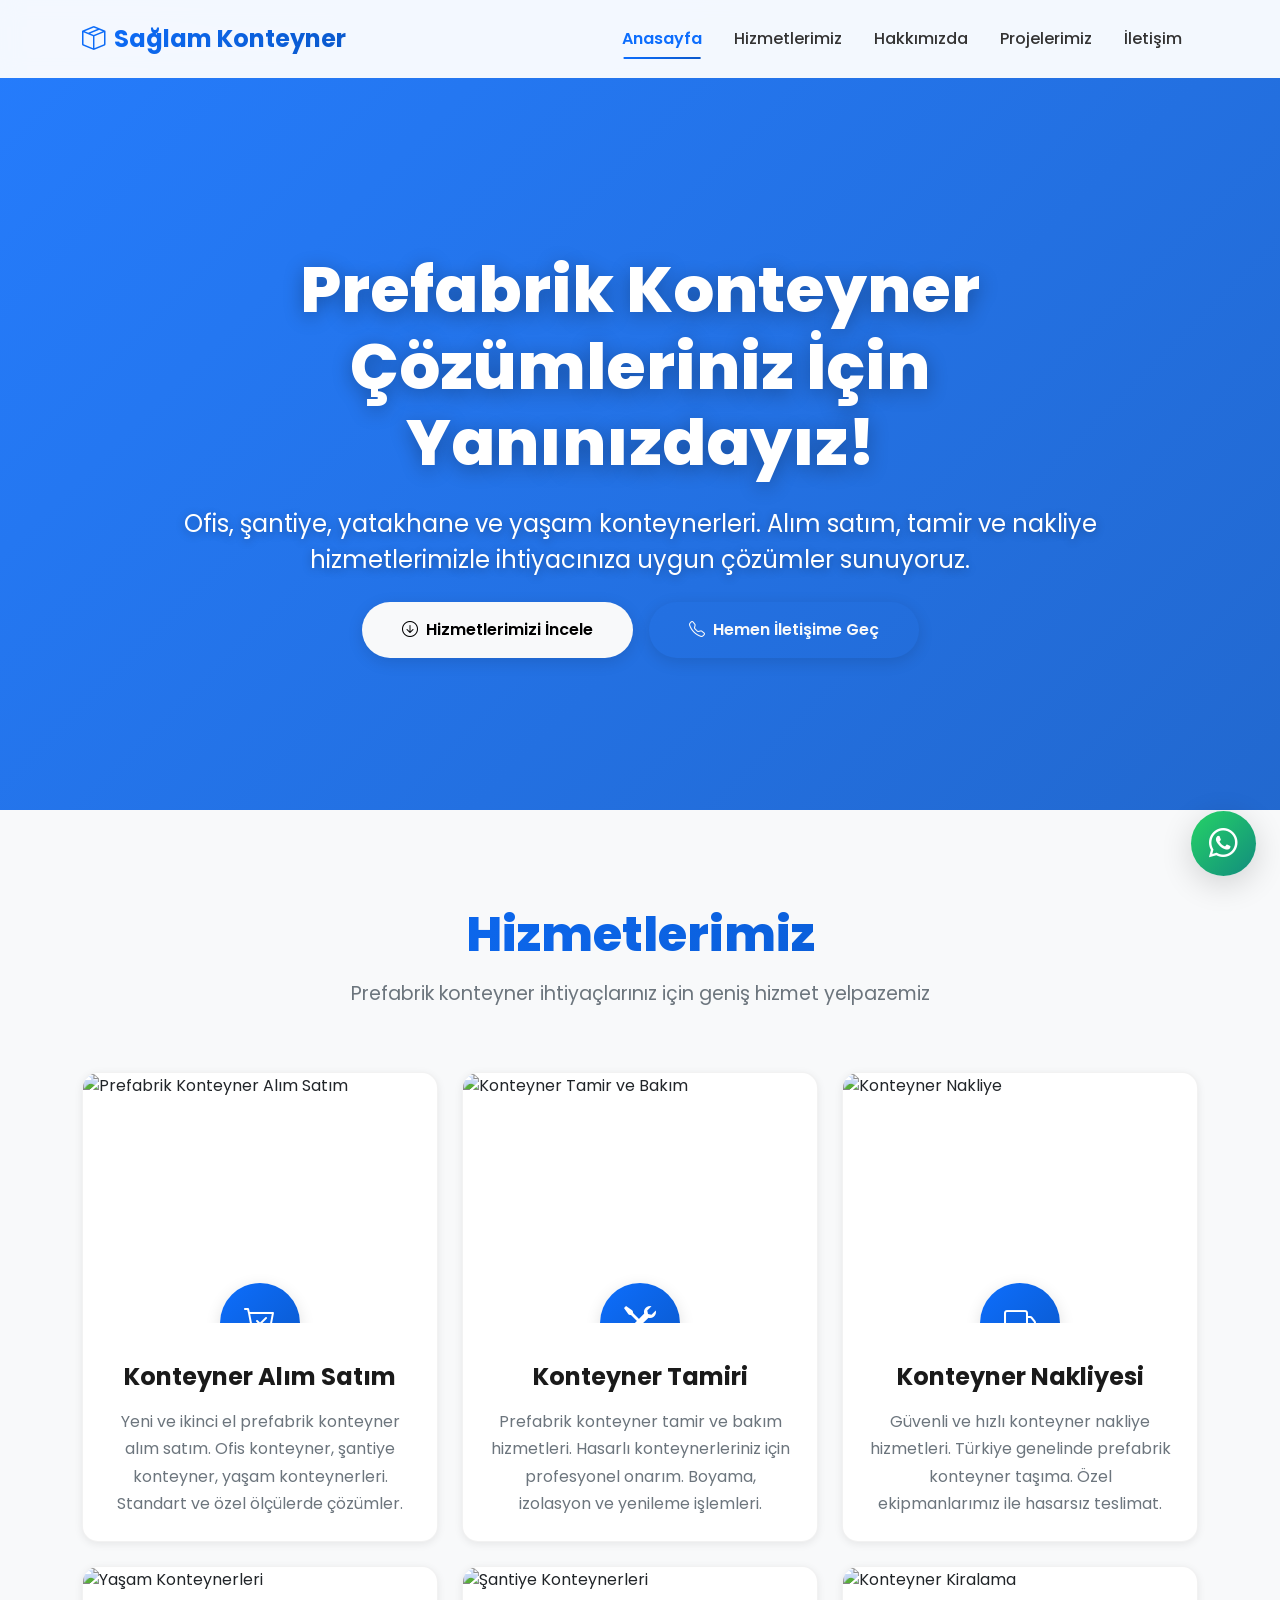
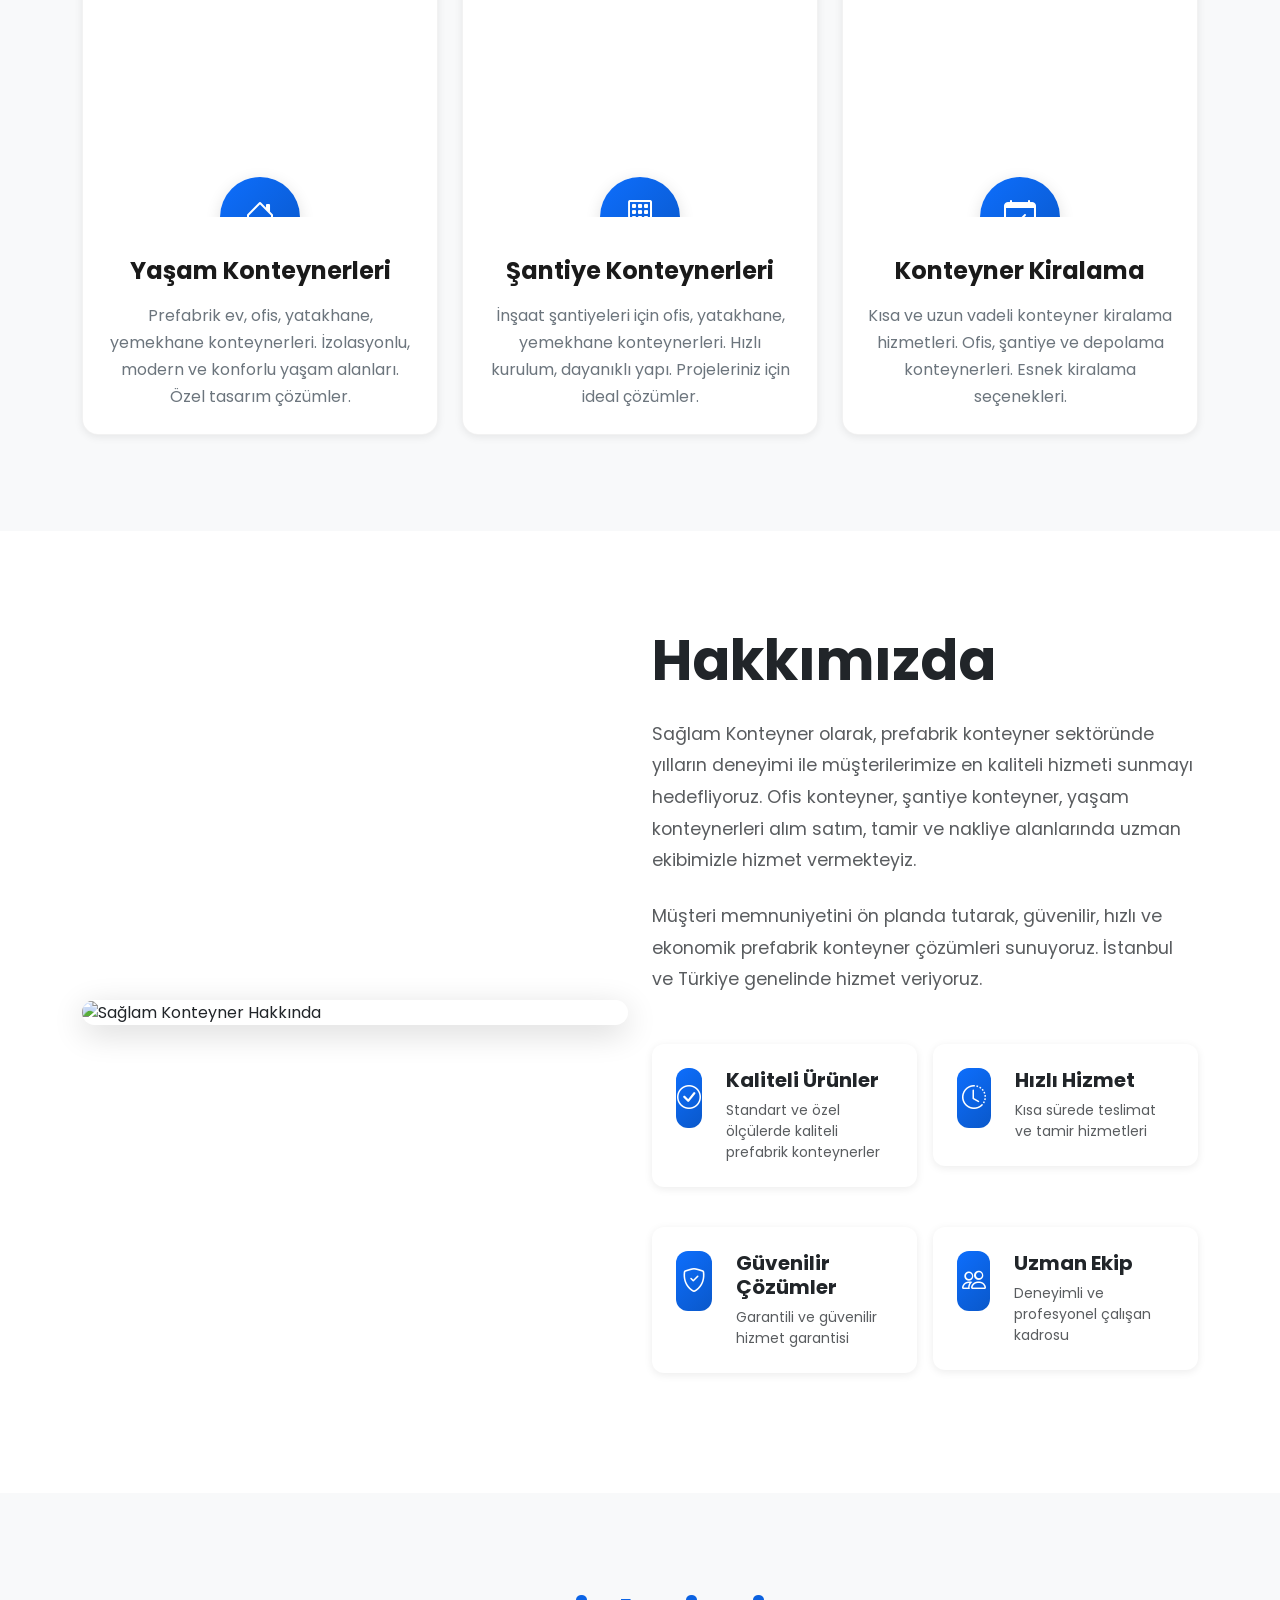
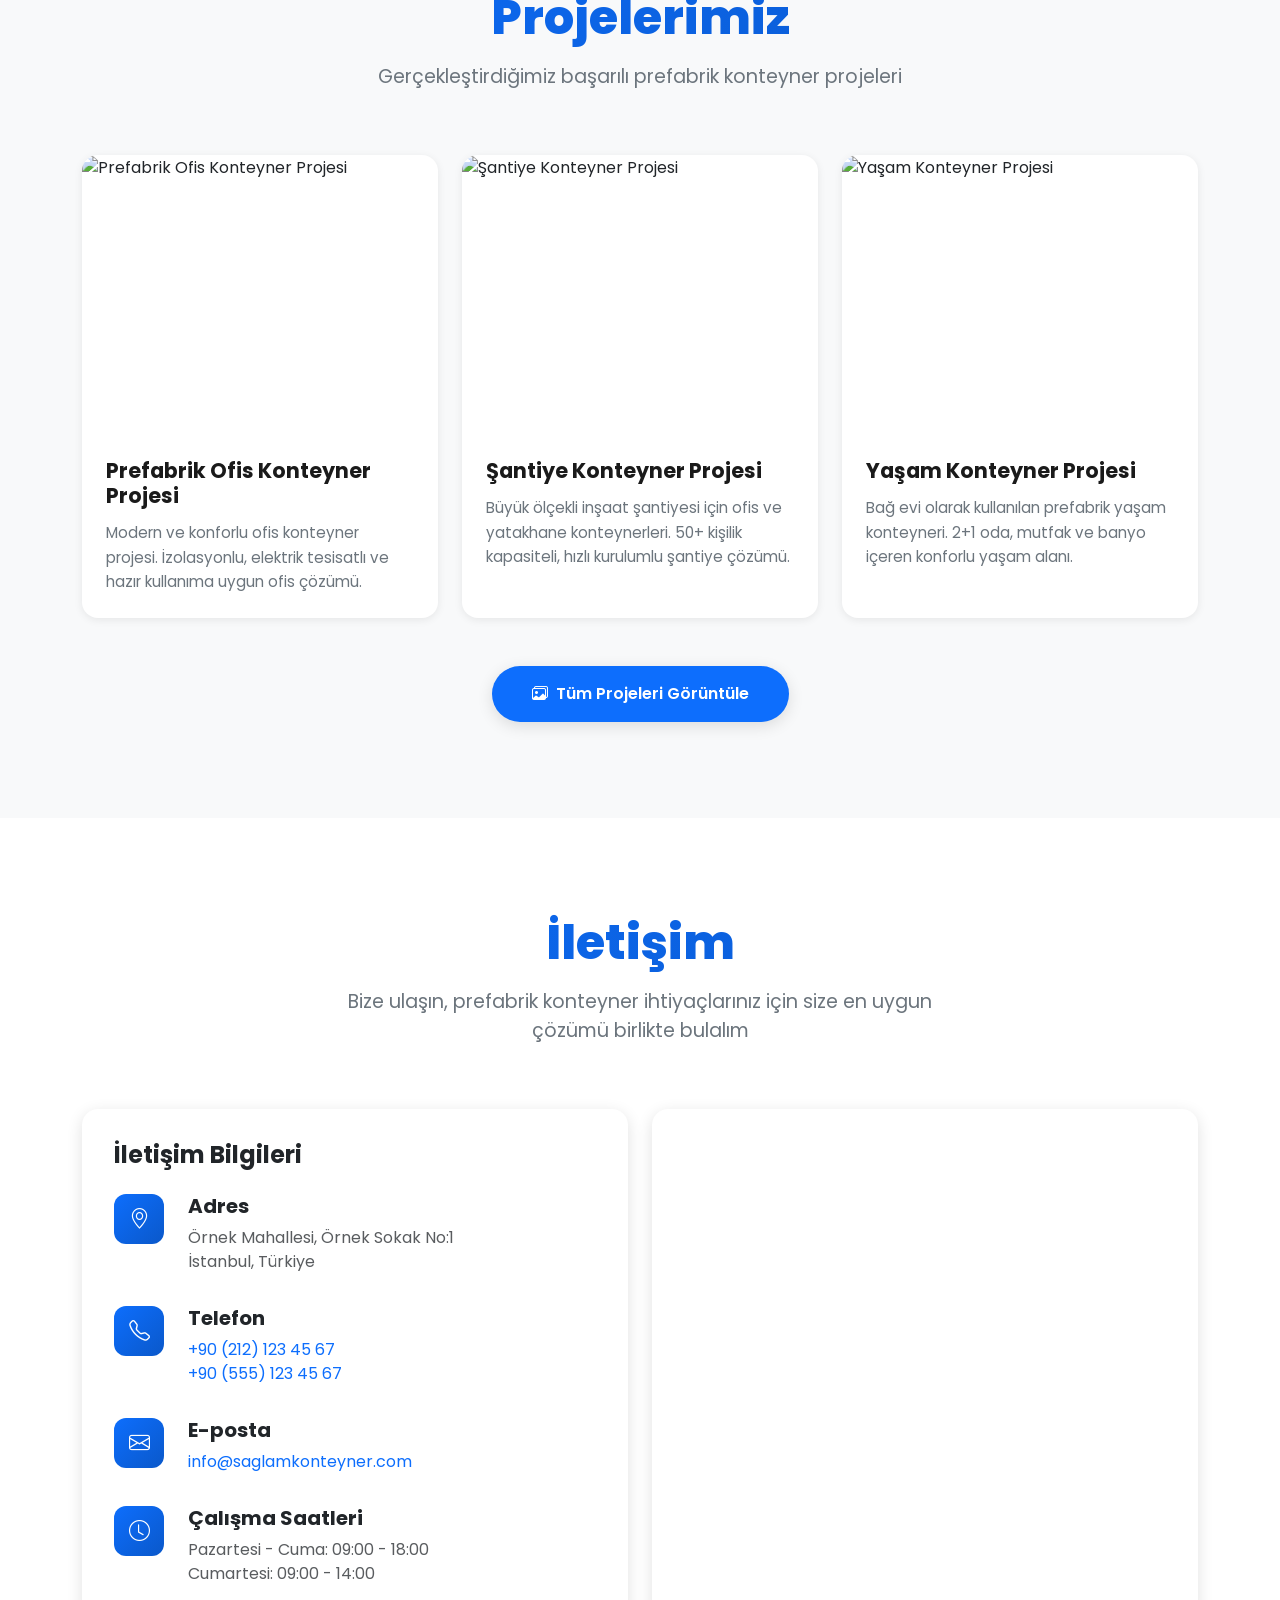
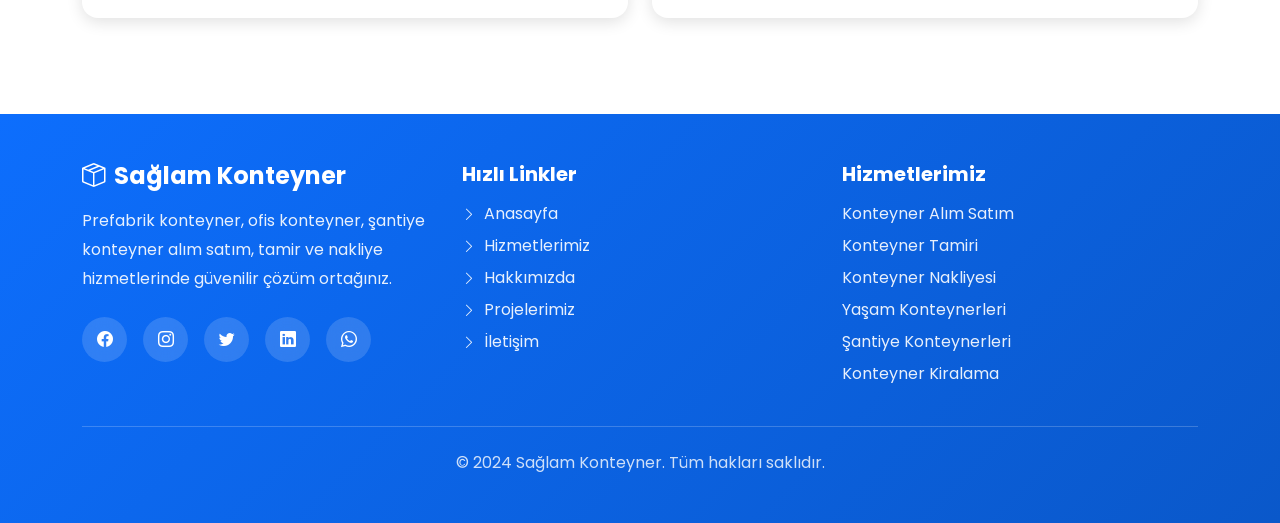
==== commit 7c35e36d: "Add files via upload revize" ====
--- a/index.html
+++ b/index.html
@@ -39,6 +39,8 @@
     <link href="https://cdn.jsdelivr.net/npm/bootstrap@5.3.2/dist/css/bootstrap.min.css" rel="stylesheet">
     <!-- Bootstrap Icons -->
     <link rel="stylesheet" href="https://cdn.jsdelivr.net/npm/bootstrap-icons@1.11.1/font/bootstrap-icons.css">
+    <!-- Google Fonts -->
+    <link href="https://fonts.googleapis.com/css2?family=Poppins:wght@300;400;500;600;700;800&display=swap" rel="stylesheet">
     
     <!-- Structured Data (JSON-LD) -->
     <script type="application/ld+json">
@@ -80,39 +82,535 @@
       ]
     }
     </script>
+    
+    <style>
+        * {
+            font-family: 'Poppins', sans-serif;
+        }
+        
+        :root {
+            --primary-color: #0d6efd;
+            --primary-dark: #0a58ca;
+            --secondary-color: #6c757d;
+            --success-color: #198754;
+            --shadow-sm: 0 2px 8px rgba(0,0,0,0.08);
+            --shadow-md: 0 4px 16px rgba(0,0,0,0.12);
+            --shadow-lg: 0 8px 32px rgba(0,0,0,0.16);
+            --border-radius: 16px;
+            --transition: all 0.3s cubic-bezier(0.4, 0, 0.2, 1);
+        }
+        
+        body {
+            overflow-x: hidden;
+        }
+        
+        /* Modern Navbar */
+        .navbar {
+            backdrop-filter: blur(10px);
+            background: rgba(255, 255, 255, 0.95) !important;
+            transition: var(--transition);
+            padding: 1rem 0;
+        }
+        
+        .navbar.scrolled {
+            box-shadow: var(--shadow-md);
+            padding: 0.5rem 0;
+        }
+        
+        .navbar-brand {
+            font-size: 1.5rem;
+            font-weight: 700;
+            background: linear-gradient(135deg, var(--primary-color), var(--primary-dark));
+            -webkit-background-clip: text;
+            -webkit-text-fill-color: transparent;
+            background-clip: text;
+        }
+        
+        .nav-link {
+            font-weight: 500;
+            color: #333 !important;
+            margin: 0 0.5rem;
+            position: relative;
+            transition: var(--transition);
+        }
+        
+        .nav-link::after {
+            content: '';
+            position: absolute;
+            bottom: 0;
+            left: 50%;
+            transform: translateX(-50%) scaleX(0);
+            width: 0;
+            height: 2px;
+            background: linear-gradient(135deg, var(--primary-color), var(--primary-dark));
+            transition: var(--transition);
+        }
+        
+        .nav-link:hover::after,
+        .nav-link.active::after {
+            transform: translateX(-50%) scaleX(1);
+            width: 80%;
+        }
+        
+        .nav-link:hover {
+            color: var(--primary-color) !important;
+        }
+        
+        .nav-link.active {
+            color: var(--primary-color) !important;
+            font-weight: 600;
+        }
+        
+        /* Hero Section */
+        .hero-section {
+            min-height: 90vh;
+            display: flex;
+            align-items: center;
+            position: relative;
+            overflow: hidden;
+            padding-top: 100px;
+        }
+        
+        .hero-bg {
+            position: absolute;
+            top: 0;
+            left: 0;
+            width: 100%;
+            height: 100%;
+            background: linear-gradient(135deg, rgba(13, 110, 253, 0.9), rgba(10, 88, 202, 0.9)),
+                        url('https://images.unsplash.com/photo-1497366216548-37526070297c?w=1920&h=1080&fit=crop') center/cover;
+            z-index: -1;
+            animation: heroZoom 20s ease-in-out infinite alternate;
+        }
+        
+        @keyframes heroZoom {
+            0% { transform: scale(1); }
+            100% { transform: scale(1.1); }
+        }
+        
+        .hero-content h1 {
+            font-size: clamp(2.5rem, 5vw, 4rem);
+            font-weight: 800;
+            line-height: 1.2;
+            margin-bottom: 1.5rem;
+            text-shadow: 0 4px 20px rgba(0,0,0,0.3);
+        }
+        
+        .hero-content p {
+            font-size: clamp(1.1rem, 2vw, 1.5rem);
+            font-weight: 400;
+            text-shadow: 0 2px 10px rgba(0,0,0,0.3);
+        }
+        
+        /* Modern Buttons */
+        .btn-modern {
+            padding: 1rem 2.5rem;
+            font-weight: 600;
+            border-radius: 50px;
+            transition: var(--transition);
+            box-shadow: var(--shadow-md);
+            border: none;
+            position: relative;
+            overflow: hidden;
+        }
+        
+        .btn-modern::before {
+            content: '';
+            position: absolute;
+            top: 50%;
+            left: 50%;
+            width: 0;
+            height: 0;
+            border-radius: 50%;
+            background: rgba(255, 255, 255, 0.3);
+            transform: translate(-50%, -50%);
+            transition: width 0.6s, height 0.6s;
+        }
+        
+        .btn-modern:hover::before {
+            width: 300px;
+            height: 300px;
+        }
+        
+        .btn-modern:hover {
+            transform: translateY(-3px);
+            box-shadow: var(--shadow-lg);
+        }
+        
+        .btn-modern:active {
+            transform: translateY(-1px);
+        }
+        
+        /* Section Headings */
+        .section-heading {
+            text-align: center;
+            margin-bottom: 4rem;
+        }
+        
+        .section-heading h2 {
+            font-size: clamp(2rem, 4vw, 3rem);
+            font-weight: 800;
+            margin-bottom: 1rem;
+            background: linear-gradient(135deg, var(--primary-color), var(--primary-dark));
+            -webkit-background-clip: text;
+            -webkit-text-fill-color: transparent;
+            background-clip: text;
+        }
+        
+        .section-heading p {
+            font-size: 1.2rem;
+            color: var(--secondary-color);
+            max-width: 600px;
+            margin: 0 auto;
+        }
+        
+        /* Modern Cards */
+        .modern-card {
+            background: white;
+            border-radius: var(--border-radius);
+            overflow: hidden;
+            transition: var(--transition);
+            box-shadow: var(--shadow-sm);
+            height: 100%;
+            border: 1px solid rgba(0,0,0,0.05);
+        }
+        
+        .modern-card:hover {
+            transform: translateY(-10px);
+            box-shadow: var(--shadow-lg);
+        }
+        
+        .modern-card-img {
+            position: relative;
+            overflow: hidden;
+            height: 250px;
+        }
+        
+        .modern-card-img img {
+            width: 100%;
+            height: 100%;
+            object-fit: cover;
+            transition: var(--transition);
+        }
+        
+        .modern-card:hover .modern-card-img img {
+            transform: scale(1.15);
+        }
+        
+        .modern-card-icon {
+            position: absolute;
+            bottom: -40px;
+            left: 50%;
+            transform: translateX(-50%);
+            width: 80px;
+            height: 80px;
+            background: linear-gradient(135deg, var(--primary-color), var(--primary-dark));
+            border-radius: 50%;
+            display: flex;
+            align-items: center;
+            justify-content: center;
+            color: white;
+            font-size: 2rem;
+            box-shadow: var(--shadow-md);
+            transition: var(--transition);
+            z-index: 2;
+        }
+        
+        .modern-card:hover .modern-card-icon {
+            bottom: -30px;
+            transform: translateX(-50%) rotate(360deg) scale(1.1);
+        }
+        
+        .modern-card-body {
+            padding: 2.5rem 1.5rem 1.5rem;
+            text-align: center;
+        }
+        
+        .modern-card-body h3 {
+            font-size: 1.5rem;
+            font-weight: 700;
+            margin-bottom: 1rem;
+            color: #1a1a1a;
+        }
+        
+        .modern-card-body p {
+            color: var(--secondary-color);
+            line-height: 1.7;
+            margin: 0;
+        }
+        
+        /* Project Preview Cards */
+        .project-card {
+            position: relative;
+            overflow: hidden;
+            border-radius: var(--border-radius);
+            box-shadow: var(--shadow-sm);
+            transition: var(--transition);
+            height: 100%;
+            background: white;
+        }
+        
+        .project-card:hover {
+            transform: translateY(-8px);
+            box-shadow: var(--shadow-lg);
+        }
+        
+        .project-card-img {
+            height: 280px;
+            overflow: hidden;
+        }
+        
+        .project-card-img img {
+            width: 100%;
+            height: 100%;
+            object-fit: cover;
+            transition: var(--transition);
+        }
+        
+        .project-card:hover .project-card-img img {
+            transform: scale(1.1);
+        }
+        
+        .project-card-overlay {
+            position: absolute;
+            top: 0;
+            left: 0;
+            right: 0;
+            bottom: 0;
+            background: linear-gradient(to top, rgba(0,0,0,0.7), transparent);
+            opacity: 0;
+            transition: var(--transition);
+        }
+        
+        .project-card:hover .project-card-overlay {
+            opacity: 1;
+        }
+        
+        .project-card-body {
+            padding: 1.5rem;
+        }
+        
+        .project-card-body h4 {
+            font-size: 1.3rem;
+            font-weight: 700;
+            margin-bottom: 0.75rem;
+            color: #1a1a1a;
+        }
+        
+        .project-card-body p {
+            color: var(--secondary-color);
+            font-size: 0.95rem;
+            line-height: 1.6;
+            margin: 0;
+        }
+        
+        /* About Section */
+        .about-img {
+            border-radius: var(--border-radius);
+            box-shadow: var(--shadow-lg);
+            overflow: hidden;
+        }
+        
+        .about-img img {
+            width: 100%;
+            height: 100%;
+            object-fit: cover;
+            transition: var(--transition);
+        }
+        
+        .about-img:hover img {
+            transform: scale(1.05);
+        }
+        
+        .feature-item {
+            padding: 1.5rem;
+            background: white;
+            border-radius: 12px;
+            box-shadow: var(--shadow-sm);
+            transition: var(--transition);
+            margin-bottom: 1.5rem;
+        }
+        
+        .feature-item:hover {
+            transform: translateX(10px);
+            box-shadow: var(--shadow-md);
+        }
+        
+        .feature-icon {
+            width: 60px;
+            height: 60px;
+            background: linear-gradient(135deg, var(--primary-color), var(--primary-dark));
+            border-radius: 12px;
+            display: flex;
+            align-items: center;
+            justify-content: center;
+            color: white;
+            font-size: 1.5rem;
+            margin-right: 1.5rem;
+        }
+        
+        /* Contact Section */
+        .contact-card {
+            background: white;
+            border-radius: var(--border-radius);
+            padding: 2rem;
+            box-shadow: var(--shadow-md);
+            height: 100%;
+        }
+        
+        .contact-item {
+            display: flex;
+            align-items: flex-start;
+            margin-bottom: 2rem;
+        }
+        
+        .contact-icon {
+            width: 50px;
+            height: 50px;
+            background: linear-gradient(135deg, var(--primary-color), var(--primary-dark));
+            border-radius: 12px;
+            display: flex;
+            align-items: center;
+            justify-content: center;
+            color: white;
+            font-size: 1.3rem;
+            margin-right: 1.5rem;
+            flex-shrink: 0;
+        }
+        
+        /* Footer */
+        footer {
+            background: linear-gradient(135deg, var(--primary-color) 0%, var(--primary-dark) 100%);
+        }
+        
+        .footer-link {
+            color: rgba(255, 255, 255, 0.9);
+            text-decoration: none;
+            transition: var(--transition);
+            display: inline-block;
+        }
+        
+        .footer-link:hover {
+            color: white;
+            transform: translateX(5px);
+        }
+        
+        .social-icon {
+            width: 45px;
+            height: 45px;
+            background: rgba(255, 255, 255, 0.15);
+            border-radius: 50%;
+            display: flex;
+            align-items: center;
+            justify-content: center;
+            color: white;
+            text-decoration: none;
+            transition: var(--transition);
+            backdrop-filter: blur(10px);
+        }
+        
+        .social-icon:hover {
+            background: rgba(255, 255, 255, 0.3);
+            transform: translateY(-5px) scale(1.1);
+            color: white;
+        }
+        
+        /* WhatsApp Button */
+        .whatsapp-btn {
+            width: 65px;
+            height: 65px;
+            background: linear-gradient(135deg, #25D366, #128C7E);
+            border-radius: 50%;
+            display: flex;
+            align-items: center;
+            justify-content: center;
+            color: white;
+            font-size: 1.8rem;
+            box-shadow: var(--shadow-lg);
+            transition: var(--transition);
+            animation: pulse 2s ease-in-out infinite;
+            z-index: 1000;
+        }
+        
+        .whatsapp-btn:hover {
+            transform: scale(1.15);
+            animation: none;
+            box-shadow: 0 10px 40px rgba(37, 211, 102, 0.4);
+        }
+        
+        @keyframes pulse {
+            0%, 100% { transform: scale(1); }
+            50% { transform: scale(1.1); }
+        }
+        
+        /* Animations */
+        .fade-in-up {
+            opacity: 0;
+            transform: translateY(30px);
+            transition: opacity 0.6s ease, transform 0.6s ease;
+        }
+        
+        .fade-in-up.visible {
+            opacity: 1;
+            transform: translateY(0);
+        }
+        
+        /* Responsive */
+        @media (max-width: 768px) {
+            .hero-section {
+                min-height: 70vh;
+                padding-top: 80px;
+            }
+            
+            .modern-card-body {
+                padding: 2rem 1.25rem 1.25rem;
+            }
+            
+            .section-heading {
+                margin-bottom: 2.5rem;
+            }
+        }
+    </style>
 </head>
-<body class="pt-5">
+<body>
     <!-- Navbar -->
-    <nav class="navbar navbar-expand-lg navbar-light bg-white fixed-top shadow-sm">
+    <nav class="navbar navbar-expand-lg navbar-light fixed-top" id="mainNavbar">
         <div class="container">
-            <a class="navbar-brand fw-bold text-primary" href="#"><i class="bi bi-box-seam me-2"></i>Sağlam Konteyner</a>
+            <a class="navbar-brand" href="index.html">
+                <i class="bi bi-box-seam me-2"></i>Sağlam Konteyner
+            </a>
             <button class="navbar-toggler" type="button" data-bs-toggle="collapse" data-bs-target="#navbarNav" aria-label="Menüyü aç/kapat">
                 <span class="navbar-toggler-icon"></span>
             </button>
             <div class="collapse navbar-collapse" id="navbarNav">
                 <ul class="navbar-nav ms-auto">
-                    <li class="nav-item"><a class="nav-link fw-medium" href="#anasayfa">Anasayfa</a></li>
-                    <li class="nav-item"><a class="nav-link fw-medium" href="#hizmetler">Hizmetlerimiz</a></li>
-                    <li class="nav-item"><a class="nav-link fw-medium" href="#hakkimizda">Hakkımızda</a></li>
-                    <li class="nav-item"><a class="nav-link fw-medium" href="#iletisim">İletişim</a></li>
+                    <li class="nav-item"><a class="nav-link" href="#anasayfa" data-section="anasayfa">Anasayfa</a></li>
+                    <li class="nav-item"><a class="nav-link" href="#hizmetler" data-section="hizmetler">Hizmetlerimiz</a></li>
+                    <li class="nav-item"><a class="nav-link" href="#hakkimizda" data-section="hakkimizda">Hakkımızda</a></li>
+                    <li class="nav-item"><a class="nav-link" href="projeler.html">Projelerimiz</a></li>
+                    <li class="nav-item"><a class="nav-link" href="#iletisim" data-section="iletisim">İletişim</a></li>
                 </ul>
             </div>
         </div>
     </nav>
 
     <!-- Hero Section -->
-    <section id="anasayfa" class="position-relative text-white py-5" style="padding-top: 120px !important; min-height: 600px; display: flex; align-items: center; overflow: hidden;">
-        <!-- Banner Background Image -->
-        <div class="position-absolute top-0 start-0 w-100 h-100 animate-bg" style="background: linear-gradient(rgba(13, 110, 253, 0.8), rgba(10, 88, 202, 0.8)), url('https://images.unsplash.com/photo-1497366216548-37526070297c?w=1920&h=1080&fit=crop') center/cover; z-index: -1; animation: zoomIn 20s ease-in-out infinite alternate;"></div>
-        
-        <div class="container position-relative" style="z-index: 1;">
+    <section id="anasayfa" class="hero-section text-white">
+        <div class="hero-bg"></div>
+        <div class="container position-relative">
             <div class="row align-items-center">
-                <div class="col-lg-8 mx-auto text-center animate-fade-in">
-                    <h1 class="display-3 fw-bold mb-4 text-shadow animate-slide-up" style="animation-delay: 0.2s;">Prefabrik Konteyner Çözümleriniz İçin Yanınızdayız!</h1>
-                    <p class="lead fs-4 mb-4 text-shadow animate-slide-up" style="animation-delay: 0.4s;">Ofis, şantiye, yatakhane ve yaşam konteynerleri. Alım satım, tamir ve nakliye hizmetlerimizle ihtiyacınıza uygun çözümler sunuyoruz.</p>
-                    <div class="animate-slide-up" style="animation-delay: 0.6s;">
-                        <a href="#hizmetler" class="btn btn-light btn-lg rounded-pill px-5 me-2 mb-2 shadow animate-pulse-hover">Hizmetlerimizi İncele</a>
-                        <a href="#iletisim" class="btn btn-outline-light btn-lg rounded-pill px-5 mb-2 shadow animate-pulse-hover">Hemen İletişime Geç</a>
+                <div class="col-lg-10 mx-auto text-center">
+                    <div class="hero-content fade-in-up">
+                        <h1>Prefabrik Konteyner Çözümleriniz İçin Yanınızdayız!</h1>
+                        <p class="mb-4">Ofis, şantiye, yatakhane ve yaşam konteynerleri. Alım satım, tamir ve nakliye hizmetlerimizle ihtiyacınıza uygun çözümler sunuyoruz.</p>
+                        <div class="d-flex flex-wrap justify-content-center gap-3">
+                            <a href="#hizmetler" class="btn btn-light btn-modern">
+                                <i class="bi bi-arrow-down-circle me-2"></i>Hizmetlerimizi İncele
+                            </a>
+                            <a href="#iletisim" class="btn btn-outline-light btn-modern">
+                                <i class="bi bi-telephone me-2"></i>Hemen İletişime Geç
+                            </a>
+                        </div>
                     </div>
                 </div>
             </div>
@@ -120,110 +618,100 @@
     </section>
 
     <!-- Services Section -->
-    <section id="hizmetler" class="py-5">
-        <div class="container">
-            <h2 class="text-center display-4 fw-bold mb-3">Hizmetlerimiz</h2>
-            <p class="text-center text-muted fs-5 mb-5">Prefabrik konteyner ihtiyaçlarınız için geniş hizmet yelpazemiz</p>
+    <section id="hizmetler" class="py-5" style="background: #f8f9fa;">
+        <div class="container py-5">
+            <div class="section-heading fade-in-up">
+                <h2>Hizmetlerimiz</h2>
+                <p>Prefabrik konteyner ihtiyaçlarınız için geniş hizmet yelpazemiz</p>
+            </div>
             
             <div class="row g-4">
                 <div class="col-lg-4 col-md-6">
-                    <article class="card h-100 border shadow-sm animate-card" style="transition: all 0.3s ease; overflow: hidden;">
-                        <div class="position-relative" style="overflow: hidden;">
-                            <img src="https://images.unsplash.com/photo-1484154218962-a197022b5858?w=400&h=250&fit=crop" alt="Prefabrik Konteyner Alım Satım - Ofis ve Şantiye Konteynerleri" class="card-img-top animate-img-zoom" style="height: 200px; object-fit: cover; transition: transform 0.5s ease;" loading="lazy">
-                            <div class="position-absolute top-100 start-50 translate-middle">
-                                <div class="bg-primary text-white rounded-circle d-flex align-items-center justify-content-center animate-icon-rotate" style="width: 80px; height: 80px; transition: transform 0.3s ease;">
-                                    <i class="bi bi-cart-check fs-2"></i>
-                                </div>
-                            </div>
-                        </div>
-                        <div class="card-body text-center pt-5">
-                            <h3 class="card-title fw-bold mb-3">Konteyner Alım Satım</h3>
-                            <p class="card-text text-muted">Yeni ve ikinci el prefabrik konteyner alım satım. Ofis konteyner, şantiye konteyner, yaşam konteynerleri. Standart ve özel ölçülerde çözümler.</p>
+                    <article class="modern-card fade-in-up">
+                        <div class="modern-card-img">
+                            <img src="https://images.unsplash.com/photo-1484154218962-a197022b5858?w=600&h=400&fit=crop" alt="Prefabrik Konteyner Alım Satım" loading="lazy">
+                            <div class="modern-card-icon">
+                                <i class="bi bi-cart-check"></i>
+                            </div>
+                        </div>
+                        <div class="modern-card-body">
+                            <h3>Konteyner Alım Satım</h3>
+                            <p>Yeni ve ikinci el prefabrik konteyner alım satım. Ofis konteyner, şantiye konteyner, yaşam konteynerleri. Standart ve özel ölçülerde çözümler.</p>
                         </div>
                     </article>
                 </div>
                 
                 <div class="col-lg-4 col-md-6">
-                    <article class="card h-100 border shadow-sm animate-card" style="transition: all 0.3s ease; overflow: hidden;">
-                        <div class="position-relative" style="overflow: hidden;">
-                            <img src="https://images.unsplash.com/photo-1504307651254-35680f356dfd?w=400&h=250&fit=crop" alt="Konteyner Tamir ve Bakım Hizmetleri" class="card-img-top animate-img-zoom" style="height: 200px; object-fit: cover; transition: transform 0.5s ease;" loading="lazy">
-                            <div class="position-absolute top-100 start-50 translate-middle">
-                                <div class="bg-primary text-white rounded-circle d-flex align-items-center justify-content-center animate-icon-rotate" style="width: 80px; height: 80px; transition: transform 0.3s ease;">
-                                    <i class="bi bi-tools fs-2"></i>
-                                </div>
-                            </div>
-                        </div>
-                        <div class="card-body text-center pt-5">
-                            <h3 class="card-title fw-bold mb-3">Konteyner Tamiri</h3>
-                            <p class="card-text text-muted">Prefabrik konteyner tamir ve bakım hizmetleri. Hasarlı konteynerleriniz için profesyonel onarım. Boyama, izolasyon ve yenileme işlemleri.</p>
+                    <article class="modern-card fade-in-up">
+                        <div class="modern-card-img">
+                            <img src="https://images.unsplash.com/photo-1504307651254-35680f356dfd?w=600&h=400&fit=crop" alt="Konteyner Tamir ve Bakım" loading="lazy">
+                            <div class="modern-card-icon">
+                                <i class="bi bi-tools"></i>
+                            </div>
+                        </div>
+                        <div class="modern-card-body">
+                            <h3>Konteyner Tamiri</h3>
+                            <p>Prefabrik konteyner tamir ve bakım hizmetleri. Hasarlı konteynerleriniz için profesyonel onarım. Boyama, izolasyon ve yenileme işlemleri.</p>
                         </div>
                     </article>
                 </div>
                 
                 <div class="col-lg-4 col-md-6">
-                    <article class="card h-100 border shadow-sm animate-card" style="transition: all 0.3s ease; overflow: hidden;">
-                        <div class="position-relative" style="overflow: hidden;">
-                            <img src="https://images.unsplash.com/photo-1558618666-fcd25c85cd64?w=400&h=250&fit=crop" alt="Konteyner Nakliye ve Taşıma Hizmetleri" class="card-img-top animate-img-zoom" style="height: 200px; object-fit: cover; transition: transform 0.5s ease;" loading="lazy">
-                            <div class="position-absolute top-100 start-50 translate-middle">
-                                <div class="bg-primary text-white rounded-circle d-flex align-items-center justify-content-center animate-icon-rotate" style="width: 80px; height: 80px; transition: transform 0.3s ease;">
-                                    <i class="bi bi-truck fs-2"></i>
-                                </div>
-                            </div>
-                        </div>
-                        <div class="card-body text-center pt-5">
-                            <h3 class="card-title fw-bold mb-3">Konteyner Nakliyesi</h3>
-                            <p class="card-text text-muted">Güvenli ve hızlı konteyner nakliye hizmetleri. Türkiye genelinde prefabrik konteyner taşıma. Özel ekipmanlarımız ile hasarsız teslimat.</p>
+                    <article class="modern-card fade-in-up">
+                        <div class="modern-card-img">
+                            <img src="https://images.unsplash.com/photo-1558618666-fcd25c85cd64?w=600&h=400&fit=crop" alt="Konteyner Nakliye" loading="lazy">
+                            <div class="modern-card-icon">
+                                <i class="bi bi-truck"></i>
+                            </div>
+                        </div>
+                        <div class="modern-card-body">
+                            <h3>Konteyner Nakliyesi</h3>
+                            <p>Güvenli ve hızlı konteyner nakliye hizmetleri. Türkiye genelinde prefabrik konteyner taşıma. Özel ekipmanlarımız ile hasarsız teslimat.</p>
                         </div>
                     </article>
                 </div>
                 
                 <div class="col-lg-4 col-md-6">
-                    <article class="card h-100 border shadow-sm animate-card" style="transition: all 0.3s ease; overflow: hidden;">
-                        <div class="position-relative" style="overflow: hidden;">
-                            <img src="https://images.unsplash.com/photo-1497366216548-37526070297c?w=400&h=250&fit=crop" alt="Yaşam Konteynerleri - Prefabrik Ev ve Ofis Konteynerleri" class="card-img-top animate-img-zoom" style="height: 200px; object-fit: cover; transition: transform 0.5s ease;" loading="lazy">
-                            <div class="position-absolute top-100 start-50 translate-middle">
-                                <div class="bg-primary text-white rounded-circle d-flex align-items-center justify-content-center animate-icon-rotate" style="width: 80px; height: 80px; transition: transform 0.3s ease;">
-                                    <i class="bi bi-house-door fs-2"></i>
-                                </div>
-                            </div>
-                        </div>
-                        <div class="card-body text-center pt-5">
-                            <h3 class="card-title fw-bold mb-3">Yaşam Konteynerleri</h3>
-                            <p class="card-text text-muted">Prefabrik ev, ofis, yatakhane, yemekhane konteynerleri. İzolasyonlu, modern ve konforlu yaşam alanları. Özel tasarım çözümler.</p>
+                    <article class="modern-card fade-in-up">
+                        <div class="modern-card-img">
+                            <img src="https://images.unsplash.com/photo-1497366216548-37526070297c?w=600&h=400&fit=crop" alt="Yaşam Konteynerleri" loading="lazy">
+                            <div class="modern-card-icon">
+                                <i class="bi bi-house-door"></i>
+                            </div>
+                        </div>
+                        <div class="modern-card-body">
+                            <h3>Yaşam Konteynerleri</h3>
+                            <p>Prefabrik ev, ofis, yatakhane, yemekhane konteynerleri. İzolasyonlu, modern ve konforlu yaşam alanları. Özel tasarım çözümler.</p>
                         </div>
                     </article>
                 </div>
                 
                 <div class="col-lg-4 col-md-6">
-                    <article class="card h-100 border shadow-sm animate-card" style="transition: all 0.3s ease; overflow: hidden;">
-                        <div class="position-relative" style="overflow: hidden;">
-                            <img src="https://images.unsplash.com/photo-1581092160562-40aa08e78837?w=400&h=250&fit=crop" alt="Şantiye Konteynerleri - İnşaat ve Proje Konteynerleri" class="card-img-top animate-img-zoom" style="height: 200px; object-fit: cover; transition: transform 0.5s ease;" loading="lazy">
-                            <div class="position-absolute top-100 start-50 translate-middle">
-                                <div class="bg-primary text-white rounded-circle d-flex align-items-center justify-content-center animate-icon-rotate" style="width: 80px; height: 80px; transition: transform 0.3s ease;">
-                                    <i class="bi bi-building fs-2"></i>
-                                </div>
-                            </div>
-                        </div>
-                        <div class="card-body text-center pt-5">
-                            <h3 class="card-title fw-bold mb-3">Şantiye Konteynerleri</h3>
-                            <p class="card-text text-muted">İnşaat şantiyeleri için ofis, yatakhane, yemekhane konteynerleri. Hızlı kurulum, dayanıklı yapı. Projeleriniz için ideal çözümler.</p>
+                    <article class="modern-card fade-in-up">
+                        <div class="modern-card-img">
+                            <img src="https://images.unsplash.com/photo-1581092160562-40aa08e78837?w=600&h=400&fit=crop" alt="Şantiye Konteynerleri" loading="lazy">
+                            <div class="modern-card-icon">
+                                <i class="bi bi-building"></i>
+                            </div>
+                        </div>
+                        <div class="modern-card-body">
+                            <h3>Şantiye Konteynerleri</h3>
+                            <p>İnşaat şantiyeleri için ofis, yatakhane, yemekhane konteynerleri. Hızlı kurulum, dayanıklı yapı. Projeleriniz için ideal çözümler.</p>
                         </div>
                     </article>
                 </div>
                 
                 <div class="col-lg-4 col-md-6">
-                    <article class="card h-100 border shadow-sm animate-card" style="transition: all 0.3s ease; overflow: hidden;">
-                        <div class="position-relative" style="overflow: hidden;">
-                            <img src="https://images.unsplash.com/photo-1486406146926-c627a92ad1ab?w=400&h=250&fit=crop" alt="Konteyner Kiralama Hizmetleri" class="card-img-top animate-img-zoom" style="height: 200px; object-fit: cover; transition: transform 0.5s ease;" loading="lazy">
-                            <div class="position-absolute top-100 start-50 translate-middle">
-                                <div class="bg-primary text-white rounded-circle d-flex align-items-center justify-content-center animate-icon-rotate" style="width: 80px; height: 80px; transition: transform 0.3s ease;">
-                                    <i class="bi bi-calendar-check fs-2"></i>
-                                </div>
-                            </div>
-                        </div>
-                        <div class="card-body text-center pt-5">
-                            <h3 class="card-title fw-bold mb-3">Konteyner Kiralama</h3>
-                            <p class="card-text text-muted">Kısa ve uzun vadeli konteyner kiralama hizmetleri. Ofis, şantiye ve depolama konteynerleri. Esnek kiralama seçenekleri.</p>
+                    <article class="modern-card fade-in-up">
+                        <div class="modern-card-img">
+                            <img src="https://images.unsplash.com/photo-1486406146926-c627a92ad1ab?w=600&h=400&fit=crop" alt="Konteyner Kiralama" loading="lazy">
+                            <div class="modern-card-icon">
+                                <i class="bi bi-calendar-check"></i>
+                            </div>
+                        </div>
+                        <div class="modern-card-body">
+                            <h3>Konteyner Kiralama</h3>
+                            <p>Kısa ve uzun vadeli konteyner kiralama hizmetleri. Ofis, şantiye ve depolama konteynerleri. Esnek kiralama seçenekleri.</p>
                         </div>
                     </article>
                 </div>
@@ -232,59 +720,73 @@
     </section>
 
     <!-- About Section -->
-    <section id="hakkimizda" class="py-5 bg-light">
-        <div class="container">
+    <section id="hakkimizda" class="py-5">
+        <div class="container py-5">
             <div class="row align-items-center">
-                <div class="col-lg-6 mb-4 mb-lg-0">
-                    <img src="https://images.unsplash.com/photo-1497366216548-37526070297c?w=600&h=400&fit=crop" alt="Sağlam Konteyner Hakkında - Prefabrik Konteyner Üretimi" class="img-fluid rounded shadow" loading="lazy">
+                <div class="col-lg-6 mb-5 mb-lg-0">
+                    <div class="about-img fade-in-up">
+                        <img src="https://images.unsplash.com/photo-1497366216548-37526070297c?w=800&h=600&fit=crop" alt="Sağlam Konteyner Hakkında" loading="lazy">
+                    </div>
                 </div>
                 <div class="col-lg-6">
-                    <h2 class="display-4 fw-bold mb-4">Hakkımızda</h2>
-                    <p class="text-muted mb-3">Sağlam Konteyner olarak, prefabrik konteyner sektöründe yılların deneyimi ile müşterilerimize en kaliteli hizmeti sunmayı hedefliyoruz. Ofis konteyner, şantiye konteyner, yaşam konteynerleri alım satım, tamir ve nakliye alanlarında uzman ekibimizle hizmet vermekteyiz.</p>
-                    <p class="text-muted mb-4">Müşteri memnuniyetini ön planda tutarak, güvenilir, hızlı ve ekonomik prefabrik konteyner çözümleri sunuyoruz. İstanbul ve Türkiye genelinde hizmet veriyoruz.</p>
+                    <h2 class="display-4 fw-bold mb-4 fade-in-up">Hakkımızda</h2>
+                    <p class="text-muted mb-4 fade-in-up" style="font-size: 1.1rem; line-height: 1.8;">
+                        Sağlam Konteyner olarak, prefabrik konteyner sektöründe yılların deneyimi ile müşterilerimize en kaliteli hizmeti sunmayı hedefliyoruz. Ofis konteyner, şantiye konteyner, yaşam konteynerleri alım satım, tamir ve nakliye alanlarında uzman ekibimizle hizmet vermekteyiz.
+                    </p>
+                    <p class="text-muted mb-5 fade-in-up" style="font-size: 1.1rem; line-height: 1.8;">
+                        Müşteri memnuniyetini ön planda tutarak, güvenilir, hızlı ve ekonomik prefabrik konteyner çözümleri sunuyoruz. İstanbul ve Türkiye genelinde hizmet veriyoruz.
+                    </p>
                     
-                    <div class="row">
-                        <div class="col-md-6 mb-3">
-                            <div class="d-flex align-items-start">
-                                <div class="bg-primary text-white rounded p-2 me-3">
-                                    <i class="bi bi-check-circle fs-4"></i>
+                    <div class="row g-3">
+                        <div class="col-md-6">
+                            <div class="feature-item fade-in-up">
+                                <div class="d-flex align-items-start">
+                                    <div class="feature-icon">
+                                        <i class="bi bi-check-circle"></i>
+                                    </div>
+                                    <div>
+                                        <h5 class="fw-bold mb-2">Kaliteli Ürünler</h5>
+                                        <p class="small text-muted mb-0">Standart ve özel ölçülerde kaliteli prefabrik konteynerler</p>
+                                    </div>
                                 </div>
-                                <div>
-                                    <h5 class="fw-bold">Kaliteli Ürünler</h5>
-                                    <p class="small text-muted mb-0">Standart ve özel ölçülerde kaliteli prefabrik konteynerler</p>
+                            </div>
+                        </div>
+                        <div class="col-md-6">
+                            <div class="feature-item fade-in-up">
+                                <div class="d-flex align-items-start">
+                                    <div class="feature-icon">
+                                        <i class="bi bi-clock-history"></i>
+                                    </div>
+                                    <div>
+                                        <h5 class="fw-bold mb-2">Hızlı Hizmet</h5>
+                                        <p class="small text-muted mb-0">Kısa sürede teslimat ve tamir hizmetleri</p>
+                                    </div>
                                 </div>
                             </div>
                         </div>
-                        <div class="col-md-6 mb-3">
-                            <div class="d-flex align-items-start">
-                                <div class="bg-primary text-white rounded p-2 me-3">
-                                    <i class="bi bi-clock-history fs-4"></i>
+                        <div class="col-md-6">
+                            <div class="feature-item fade-in-up">
+                                <div class="d-flex align-items-start">
+                                    <div class="feature-icon">
+                                        <i class="bi bi-shield-check"></i>
+                                    </div>
+                                    <div>
+                                        <h5 class="fw-bold mb-2">Güvenilir Çözümler</h5>
+                                        <p class="small text-muted mb-0">Garantili ve güvenilir hizmet garantisi</p>
+                                    </div>
                                 </div>
-                                <div>
-                                    <h5 class="fw-bold">Hızlı Hizmet</h5>
-                                    <p class="small text-muted mb-0">Kısa sürede teslimat ve tamir hizmetleri</p>
-                                </div>
-                            </div>
-                        </div>
-                        <div class="col-md-6 mb-3">
-                            <div class="d-flex align-items-start">
-                                <div class="bg-primary text-white rounded p-2 me-3">
-                                    <i class="bi bi-shield-check fs-4"></i>
-                                </div>
-                                <div>
-                                    <h5 class="fw-bold">Güvenilir Çözümler</h5>
-                                    <p class="small text-muted mb-0">Garantili ve güvenilir hizmet garantisi</p>
-                                </div>
-                            </div>
-                        </div>
-                        <div class="col-md-6 mb-3">
-                            <div class="d-flex align-items-start">
-                                <div class="bg-primary text-white rounded p-2 me-3">
-                                    <i class="bi bi-people fs-4"></i>
-                                </div>
-                                <div>
-                                    <h5 class="fw-bold">Uzman Ekip</h5>
-                                    <p class="small text-muted mb-0">Deneyimli ve profesyonel çalışan kadrosu</p>
+                            </div>
+                        </div>
+                        <div class="col-md-6">
+                            <div class="feature-item fade-in-up">
+                                <div class="d-flex align-items-start">
+                                    <div class="feature-icon">
+                                        <i class="bi bi-people"></i>
+                                    </div>
+                                    <div>
+                                        <h5 class="fw-bold mb-2">Uzman Ekip</h5>
+                                        <p class="small text-muted mb-0">Deneyimli ve profesyonel çalışan kadrosu</p>
+                                    </div>
                                 </div>
                             </div>
                         </div>
@@ -294,101 +796,78 @@
         </div>
     </section>
 
-    <!-- Gallery Section -->
-    <section class="py-5">
-        <div class="container">
-            <h2 class="text-center display-4 fw-bold mb-3 section-title">Projelerimiz</h2>
-            <p class="text-center text-muted fs-5 mb-5">Gerçekleştirdiğimiz başarılı prefabrik konteyner projeleri</p>
+    <!-- Projects Preview Section -->
+    <section class="py-5" style="background: #f8f9fa;">
+        <div class="container py-5">
+            <div class="section-heading fade-in-up">
+                <h2>Projelerimiz</h2>
+                <p>Gerçekleştirdiğimiz başarılı prefabrik konteyner projeleri</p>
+            </div>
             
             <div class="row g-4">
                 <div class="col-lg-4 col-md-6">
-                    <div class="card h-100 border shadow-sm animate-card" style="overflow: hidden;">
-                        <div class="gallery-item" style="overflow: hidden;">
-                            <img src="https://images.unsplash.com/photo-1497366216548-37526070297c?w=400&h=300&fit=crop" alt="Prefabrik Ofis Konteyner Projesi" class="card-img-top w-100" style="height: 250px; object-fit: cover; transition: transform 0.3s ease, box-shadow 0.3s ease;" loading="lazy">
-                        </div>
-                        <div class="card-body">
-                            <h4 class="card-title fw-bold mb-2">Prefabrik Ofis Konteyner Projesi</h4>
-                            <p class="card-text text-muted small mb-0">Modern ve konforlu ofis konteyner projesi. İzolasyonlu, elektrik tesisatlı ve hazır kullanıma uygun ofis çözümü. İstanbul'da gerçekleştirilen başarılı proje.</p>
-                        </div>
-                    </div>
+                    <article class="project-card fade-in-up">
+                        <div class="project-card-img">
+                            <img src="https://images.unsplash.com/photo-1497366216548-37526070297c?w=600&h=400&fit=crop" alt="Prefabrik Ofis Konteyner Projesi" loading="lazy">
+                            <div class="project-card-overlay"></div>
+                        </div>
+                        <div class="project-card-body">
+                            <h4>Prefabrik Ofis Konteyner Projesi</h4>
+                            <p>Modern ve konforlu ofis konteyner projesi. İzolasyonlu, elektrik tesisatlı ve hazır kullanıma uygun ofis çözümü.</p>
+                        </div>
+                    </article>
                 </div>
                 
                 <div class="col-lg-4 col-md-6">
-                    <div class="card h-100 border shadow-sm animate-card" style="overflow: hidden;">
-                        <div class="gallery-item" style="overflow: hidden;">
-                            <img src="https://images.unsplash.com/photo-1484154218962-a197022b5858?w=400&h=300&fit=crop" alt="Şantiye Konteyner Projesi" class="card-img-top w-100" style="height: 250px; object-fit: cover; transition: transform 0.3s ease, box-shadow 0.3s ease;" loading="lazy">
-                        </div>
-                        <div class="card-body">
-                            <h4 class="card-title fw-bold mb-2">Şantiye Konteyner Projesi</h4>
-                            <p class="card-text text-muted small mb-0">Büyük ölçekli inşaat şantiyesi için ofis ve yatakhane konteynerleri. 50+ kişilik kapasiteli, hızlı kurulumlu şantiye çözümü. Dayanıklı ve güvenli yapı.</p>
-                        </div>
-                    </div>
+                    <article class="project-card fade-in-up">
+                        <div class="project-card-img">
+                            <img src="https://images.unsplash.com/photo-1484154218962-a197022b5858?w=600&h=400&fit=crop" alt="Şantiye Konteyner Projesi" loading="lazy">
+                            <div class="project-card-overlay"></div>
+                        </div>
+                        <div class="project-card-body">
+                            <h4>Şantiye Konteyner Projesi</h4>
+                            <p>Büyük ölçekli inşaat şantiyesi için ofis ve yatakhane konteynerleri. 50+ kişilik kapasiteli, hızlı kurulumlu şantiye çözümü.</p>
+                        </div>
+                    </article>
                 </div>
                 
                 <div class="col-lg-4 col-md-6">
-                    <div class="card h-100 border shadow-sm animate-card" style="overflow: hidden;">
-                        <div class="gallery-item" style="overflow: hidden;">
-                            <img src="https://images.unsplash.com/photo-1581092160562-40aa08e78837?w=400&h=300&fit=crop" alt="Yaşam Konteyner Projesi" class="card-img-top w-100" style="height: 250px; object-fit: cover; transition: transform 0.3s ease, box-shadow 0.3s ease;" loading="lazy">
-                        </div>
-                        <div class="card-body">
-                            <h4 class="card-title fw-bold mb-2">Yaşam Konteyner Projesi</h4>
-                            <p class="card-text text-muted small mb-0">Bağ evi olarak kullanılan prefabrik yaşam konteyneri. 2+1 oda, mutfak ve banyo içeren konforlu yaşam alanı. Doğa ile iç içe yaşam çözümü.</p>
-                        </div>
-                    </div>
-                </div>
-                
-                <div class="col-lg-4 col-md-6">
-                    <div class="card h-100 border shadow-sm animate-card" style="overflow: hidden;">
-                        <div class="gallery-item" style="overflow: hidden;">
-                            <img src="https://images.unsplash.com/photo-1486406146926-c627a92ad1ab?w=400&h=300&fit=crop" alt="Prefabrik Konteyner Yatakhane Projesi" class="card-img-top w-100" style="height: 250px; object-fit: cover; transition: transform 0.3s ease, box-shadow 0.3s ease;" loading="lazy">
-                        </div>
-                        <div class="card-body">
-                            <h4 class="card-title fw-bold mb-2">Yatakhane Konteyner Projesi</h4>
-                            <p class="card-text text-muted small mb-0">İşçi yatakhanesi olarak kullanılan prefabrik konteyner projesi. 20 yatak kapasiteli, modern ve hijyenik yatakhane çözümü. Hızlı teslimat.</p>
-                        </div>
-                    </div>
-                </div>
-                
-                <div class="col-lg-4 col-md-6">
-                    <div class="card h-100 border shadow-sm animate-card" style="overflow: hidden;">
-                        <div class="gallery-item" style="overflow: hidden;">
-                            <img src="https://images.unsplash.com/photo-1504307651254-35680f356dfd?w=400&h=300&fit=crop" alt="Konteyner Tamir ve Yenileme Projesi" class="card-img-top w-100" style="height: 250px; object-fit: cover; transition: transform 0.3s ease, box-shadow 0.3s ease;" loading="lazy">
-                        </div>
-                        <div class="card-body">
-                            <h4 class="card-title fw-bold mb-2">Konteyner Tamir ve Yenileme</h4>
-                            <p class="card-text text-muted small mb-0">Hasarlı konteynerlerin profesyonel tamiri ve yenileme işlemi. Boyama, izolasyon ve elektrik tesisatı yenileme. Yeni gibi görünüm.</p>
-                        </div>
-                    </div>
-                </div>
-                
-                <div class="col-lg-4 col-md-6">
-                    <div class="card h-100 border shadow-sm animate-card" style="overflow: hidden;">
-                        <div class="gallery-item" style="overflow: hidden;">
-                            <img src="https://images.unsplash.com/photo-1558618666-fcd25c85cd64?w=400&h=300&fit=crop" alt="Konteyner Nakliye ve Kurulum Projesi" class="card-img-top w-100" style="height: 250px; object-fit: cover; transition: transform 0.3s ease, box-shadow 0.3s ease;" loading="lazy">
-                        </div>
-                        <div class="card-body">
-                            <h4 class="card-title fw-bold mb-2">Nakliye ve Kurulum Projesi</h4>
-                            <p class="card-text text-muted small mb-0">Türkiye genelinde konteyner nakliye ve kurulum hizmeti. Güvenli taşıma, profesyonel montaj. Hasarsız teslimat garantisi ile hızlı çözüm.</p>
-                        </div>
-                    </div>
-                </div>
+                    <article class="project-card fade-in-up">
+                        <div class="project-card-img">
+                            <img src="https://images.unsplash.com/photo-1581092160562-40aa08e78837?w=600&h=400&fit=crop" alt="Yaşam Konteyner Projesi" loading="lazy">
+                            <div class="project-card-overlay"></div>
+                        </div>
+                        <div class="project-card-body">
+                            <h4>Yaşam Konteyner Projesi</h4>
+                            <p>Bağ evi olarak kullanılan prefabrik yaşam konteyneri. 2+1 oda, mutfak ve banyo içeren konforlu yaşam alanı.</p>
+                        </div>
+                    </article>
+                </div>
+            </div>
+            
+            <div class="text-center mt-5 fade-in-up">
+                <a href="projeler.html" class="btn btn-primary btn-modern">
+                    <i class="bi bi-images me-2"></i>Tüm Projeleri Görüntüle
+                </a>
             </div>
         </div>
     </section>
 
     <!-- Contact Section -->
-    <section id="iletisim" class="py-5 bg-light">
-        <div class="container">
-            <h2 class="text-center display-4 fw-bold mb-3">İletişim</h2>
-            <p class="text-center text-muted fs-5 mb-5">Bize ulaşın, prefabrik konteyner ihtiyaçlarınız için size en uygun çözümü birlikte bulalım</p>
+    <section id="iletisim" class="py-5">
+        <div class="container py-5">
+            <div class="section-heading fade-in-up">
+                <h2>İletişim</h2>
+                <p>Bize ulaşın, prefabrik konteyner ihtiyaçlarınız için size en uygun çözümü birlikte bulalım</p>
+            </div>
             
-            <div class="row g-4 mb-4">
-                <div class="col-lg-4">
-                    <div class="bg-white p-4 rounded shadow-sm h-100">
+            <div class="row g-4">
+                <div class="col-lg-6">
+                    <div class="contact-card fade-in-up">
                         <h4 class="fw-bold mb-4">İletişim Bilgileri</h4>
                         
-                        <div class="d-flex align-items-start mb-4">
-                            <div class="bg-primary text-white rounded p-2 me-3">
+                        <div class="contact-item">
+                            <div class="contact-icon">
                                 <i class="bi bi-geo-alt"></i>
                             </div>
                             <div>
@@ -397,93 +876,45 @@
                             </div>
                         </div>
                         
-                        <div class="d-flex align-items-start mb-4">
-                            <div class="bg-primary text-white rounded p-2 me-3">
+                        <div class="contact-item">
+                            <div class="contact-icon">
                                 <i class="bi bi-telephone"></i>
                             </div>
                             <div>
                                 <h5 class="fw-bold mb-2">Telefon</h5>
                                 <p class="text-muted mb-0">
-                                    <a href="tel:+902121234567" class="text-decoration-none text-primary">+90 (212) 123 45 67</a><br>
-                                    <a href="tel:+905551234567" class="text-decoration-none text-primary">+90 (555) 123 45 67</a>
+                                    <a href="tel:+902121234567" class="text-decoration-none" style="color: var(--primary-color);">+90 (212) 123 45 67</a><br>
+                                    <a href="tel:+905551234567" class="text-decoration-none" style="color: var(--primary-color);">+90 (555) 123 45 67</a>
                                 </p>
                             </div>
                         </div>
                         
-                        <div class="d-flex align-items-start mb-4">
-                            <div class="bg-primary text-white rounded p-2 me-3">
+                        <div class="contact-item">
+                            <div class="contact-icon">
                                 <i class="bi bi-envelope"></i>
                             </div>
                             <div>
                                 <h5 class="fw-bold mb-2">E-posta</h5>
                                 <p class="text-muted mb-0">
-                                    <a href="mailto:info@saglamkonteyner.com" class="text-decoration-none text-primary">info@saglamkonteyner.com</a>
+                                    <a href="mailto:info@saglamkonteyner.com" class="text-decoration-none" style="color: var(--primary-color);">info@saglamkonteyner.com</a>
                                 </p>
                             </div>
                         </div>
                         
-                        <div class="d-flex align-items-start">
-                            <div class="bg-primary text-white rounded p-2 me-3">
+                        <div class="contact-item mb-0">
+                            <div class="contact-icon">
                                 <i class="bi bi-clock"></i>
                             </div>
                             <div>
                                 <h5 class="fw-bold mb-2">Çalışma Saatleri</h5>
-                                <p class="text-muted mb-0">Pazartesi - Cuma: 09:00 - 18:00<br>
-                                Cumartesi: 09:00 - 14:00</p>
+                                <p class="text-muted mb-0">Pazartesi - Cuma: 09:00 - 18:00<br>Cumartesi: 09:00 - 14:00</p>
                             </div>
                         </div>
                     </div>
                 </div>
                 
-                <div class="col-lg-8">
-                    <div class="bg-white p-4 rounded shadow-sm">
-                        <h4 class="fw-bold mb-4">Bize Mesaj Gönderin</h4>
-                        <form id="contactForm">
-                            <div class="row">
-                                <div class="col-md-6 mb-3">
-                                    <label for="name" class="form-label fw-medium">Adınız Soyadınız *</label>
-                                    <input type="text" class="form-control" id="name" required aria-required="true">
-                                </div>
-                                <div class="col-md-6 mb-3">
-                                    <label for="phone" class="form-label fw-medium">Telefon Numaranız *</label>
-                                    <input type="tel" class="form-control" id="phone" required aria-required="true">
-                                </div>
-                            </div>
-                            <div class="row">
-                                <div class="col-md-6 mb-3">
-                                    <label for="email" class="form-label fw-medium">E-posta Adresiniz *</label>
-                                    <input type="email" class="form-control" id="email" required aria-required="true">
-                                </div>
-                                <div class="col-md-6 mb-3">
-                                    <label for="service" class="form-label fw-medium">Hizmet Türü</label>
-                                    <select class="form-select" id="service">
-                                        <option value="">Seçiniz</option>
-                                        <option value="alim-satim">Konteyner Alım Satım</option>
-                                        <option value="tamir">Konteyner Tamiri</option>
-                                        <option value="nakliye">Konteyner Nakliyesi</option>
-                                        <option value="yasam">Yaşam Konteynerleri</option>
-                                        <option value="santiye">Şantiye Konteynerleri</option>
-                                        <option value="kiralama">Konteyner Kiralama</option>
-                                        <option value="diger">Diğer</option>
-                                    </select>
-                                </div>
-                            </div>
-                            <div class="mb-3">
-                                <label for="message" class="form-label fw-medium">Mesajınız *</label>
-                                <textarea class="form-control" id="message" rows="5" required aria-required="true"></textarea>
-                            </div>
-                            <button type="submit" class="btn btn-primary btn-lg rounded-pill px-5">
-                                <i class="bi bi-send me-2"></i>Mesaj Gönder
-                            </button>
-                        </form>
-                    </div>
-                </div>
-            </div>
-            
-            <!-- Google Maps -->
-            <div class="row">
-                <div class="col-12">
-                    <div class="bg-white p-0 rounded shadow-sm overflow-hidden">
+                <div class="col-lg-6">
+                    <div class="contact-card p-0 overflow-hidden fade-in-up" style="border-radius: var(--border-radius);">
                         <iframe 
                             src="https://www.google.com/maps/embed?pb=!1m18!1m12!1m3!1d3009.7499999999995!2d28.9784!3d41.0082!2m3!1f0!2f0!3f0!3m2!1i1024!2i768!4f13.1!3m3!1m2!1s0x0%3A0x0!2zNDHCsDAwJzI5LjUiTiAyOMKwNTgnNDIuMiJF!5e0!3m2!1str!2str!4v1234567890123!5m2!1str!2str" 
                             width="100%" 
@@ -501,30 +932,30 @@
     </section>
 
     <!-- Footer -->
-    <footer class="text-white py-5" style="background: linear-gradient(135deg, #0d6efd 0%, #0a58ca 100%);">
+    <footer class="text-white py-5">
         <div class="container">
             <div class="row">
                 <div class="col-lg-4 mb-4 mb-lg-0">
-                    <h5 class="fw-bold mb-3">
+                    <h5 class="fw-bold mb-3" style="font-size: 1.5rem;">
                         <i class="bi bi-box-seam me-2"></i>Sağlam Konteyner
                     </h5>
-                    <p class="mb-3" style="opacity: 0.9; line-height: 1.8;">
+                    <p class="mb-4" style="opacity: 0.9; line-height: 1.8; font-size: 1rem;">
                         Prefabrik konteyner, ofis konteyner, şantiye konteyner alım satım, tamir ve nakliye hizmetlerinde güvenilir çözüm ortağınız.
                     </p>
-                    <div class="d-flex gap-2">
-                        <a href="#" class="text-white rounded-circle d-flex align-items-center justify-content-center text-decoration-none footer-social" style="width: 42px; height: 42px; background: rgba(255,255,255,0.2); transition: all 0.3s ease;" aria-label="Facebook" onmouseover="this.style.background='rgba(255,255,255,0.3)'; this.style.transform='translateY(-3px)'" onmouseout="this.style.background='rgba(255,255,255,0.2)'; this.style.transform='translateY(0)'">
+                    <div class="d-flex gap-3">
+                        <a href="#" class="social-icon" aria-label="Facebook">
                             <i class="bi bi-facebook"></i>
                         </a>
-                        <a href="#" class="text-white rounded-circle d-flex align-items-center justify-content-center text-decoration-none footer-social" style="width: 42px; height: 42px; background: rgba(255,255,255,0.2); transition: all 0.3s ease;" aria-label="Instagram" onmouseover="this.style.background='rgba(255,255,255,0.3)'; this.style.transform='translateY(-3px)'" onmouseout="this.style.background='rgba(255,255,255,0.2)'; this.style.transform='translateY(0)'">
+                        <a href="#" class="social-icon" aria-label="Instagram">
                             <i class="bi bi-instagram"></i>
                         </a>
-                        <a href="#" class="text-white rounded-circle d-flex align-items-center justify-content-center text-decoration-none footer-social" style="width: 42px; height: 42px; background: rgba(255,255,255,0.2); transition: all 0.3s ease;" aria-label="Twitter" onmouseover="this.style.background='rgba(255,255,255,0.3)'; this.style.transform='translateY(-3px)'" onmouseout="this.style.background='rgba(255,255,255,0.2)'; this.style.transform='translateY(0)'">
+                        <a href="#" class="social-icon" aria-label="Twitter">
                             <i class="bi bi-twitter"></i>
                         </a>
-                        <a href="#" class="text-white rounded-circle d-flex align-items-center justify-content-center text-decoration-none footer-social" style="width: 42px; height: 42px; background: rgba(255,255,255,0.2); transition: all 0.3s ease;" aria-label="LinkedIn" onmouseover="this.style.background='rgba(255,255,255,0.3)'; this.style.transform='translateY(-3px)'" onmouseout="this.style.background='rgba(255,255,255,0.2)'; this.style.transform='translateY(0)'">
+                        <a href="#" class="social-icon" aria-label="LinkedIn">
                             <i class="bi bi-linkedin"></i>
                         </a>
-                        <a href="#" class="text-white rounded-circle d-flex align-items-center justify-content-center text-decoration-none footer-social" style="width: 42px; height: 42px; background: rgba(255,255,255,0.2); transition: all 0.3s ease;" aria-label="WhatsApp" onmouseover="this.style.background='rgba(255,255,255,0.3)'; this.style.transform='translateY(-3px)'" onmouseout="this.style.background='rgba(255,255,255,0.2)'; this.style.transform='translateY(0)'">
+                        <a href="#" class="social-icon" aria-label="WhatsApp">
                             <i class="bi bi-whatsapp"></i>
                         </a>
                     </div>
@@ -534,22 +965,27 @@
                     <h5 class="fw-bold mb-3">Hızlı Linkler</h5>
                     <ul class="list-unstyled">
                         <li class="mb-2">
-                            <a href="#anasayfa" class="text-white text-decoration-none d-block" style="opacity: 0.9; transition: all 0.3s ease;" onmouseover="this.style.opacity='1'; this.style.paddingLeft='8px'" onmouseout="this.style.opacity='0.9'; this.style.paddingLeft='0'">
+                            <a href="#anasayfa" class="footer-link">
                                 <i class="bi bi-chevron-right me-2 small"></i>Anasayfa
                             </a>
                         </li>
                         <li class="mb-2">
-                            <a href="#hizmetler" class="text-white text-decoration-none d-block" style="opacity: 0.9; transition: all 0.3s ease;" onmouseover="this.style.opacity='1'; this.style.paddingLeft='8px'" onmouseout="this.style.opacity='0.9'; this.style.paddingLeft='0'">
+                            <a href="#hizmetler" class="footer-link">
                                 <i class="bi bi-chevron-right me-2 small"></i>Hizmetlerimiz
                             </a>
                         </li>
                         <li class="mb-2">
-                            <a href="#hakkimizda" class="text-white text-decoration-none d-block" style="opacity: 0.9; transition: all 0.3s ease;" onmouseover="this.style.opacity='1'; this.style.paddingLeft='8px'" onmouseout="this.style.opacity='0.9'; this.style.paddingLeft='0'">
+                            <a href="#hakkimizda" class="footer-link">
                                 <i class="bi bi-chevron-right me-2 small"></i>Hakkımızda
                             </a>
                         </li>
                         <li class="mb-2">
-                            <a href="#iletisim" class="text-white text-decoration-none d-block" style="opacity: 0.9; transition: all 0.3s ease;" onmouseover="this.style.opacity='1'; this.style.paddingLeft='8px'" onmouseout="this.style.opacity='0.9'; this.style.paddingLeft='0'">
+                            <a href="projeler.html" class="footer-link">
+                                <i class="bi bi-chevron-right me-2 small"></i>Projelerimiz
+                            </a>
+                        </li>
+                        <li class="mb-2">
+                            <a href="#iletisim" class="footer-link">
                                 <i class="bi bi-chevron-right me-2 small"></i>İletişim
                             </a>
                         </li>
@@ -560,34 +996,22 @@
                     <h5 class="fw-bold mb-3">Hizmetlerimiz</h5>
                     <ul class="list-unstyled">
                         <li class="mb-2">
-                            <a href="#hizmetler" class="text-white text-decoration-none d-block" style="opacity: 0.9; transition: all 0.3s ease;" onmouseover="this.style.opacity='1'; this.style.paddingLeft='8px'" onmouseout="this.style.opacity='0.9'; this.style.paddingLeft='0'">
-                                <i class="bi bi-chevron-right me-2 small"></i>Konteyner Alım Satım
-                            </a>
+                            <a href="#hizmetler" class="footer-link">Konteyner Alım Satım</a>
                         </li>
                         <li class="mb-2">
-                            <a href="#hizmetler" class="text-white text-decoration-none d-block" style="opacity: 0.9; transition: all 0.3s ease;" onmouseover="this.style.opacity='1'; this.style.paddingLeft='8px'" onmouseout="this.style.opacity='0.9'; this.style.paddingLeft='0'">
-                                <i class="bi bi-chevron-right me-2 small"></i>Konteyner Tamiri
-                            </a>
+                            <a href="#hizmetler" class="footer-link">Konteyner Tamiri</a>
                         </li>
                         <li class="mb-2">
-                            <a href="#hizmetler" class="text-white text-decoration-none d-block" style="opacity: 0.9; transition: all 0.3s ease;" onmouseover="this.style.opacity='1'; this.style.paddingLeft='8px'" onmouseout="this.style.opacity='0.9'; this.style.paddingLeft='0'">
-                                <i class="bi bi-chevron-right me-2 small"></i>Konteyner Nakliyesi
-                            </a>
+                            <a href="#hizmetler" class="footer-link">Konteyner Nakliyesi</a>
                         </li>
                         <li class="mb-2">
-                            <a href="#hizmetler" class="text-white text-decoration-none d-block" style="opacity: 0.9; transition: all 0.3s ease;" onmouseover="this.style.opacity='1'; this.style.paddingLeft='8px'" onmouseout="this.style.opacity='0.9'; this.style.paddingLeft='0'">
-                                <i class="bi bi-chevron-right me-2 small"></i>Yaşam Konteynerleri
-                            </a>
+                            <a href="#hizmetler" class="footer-link">Yaşam Konteynerleri</a>
                         </li>
                         <li class="mb-2">
-                            <a href="#hizmetler" class="text-white text-decoration-none d-block" style="opacity: 0.9; transition: all 0.3s ease;" onmouseover="this.style.opacity='1'; this.style.paddingLeft='8px'" onmouseout="this.style.opacity='0.9'; this.style.paddingLeft='0'">
-                                <i class="bi bi-chevron-right me-2 small"></i>Şantiye Konteynerleri
-                            </a>
+                            <a href="#hizmetler" class="footer-link">Şantiye Konteynerleri</a>
                         </li>
                         <li class="mb-2">
-                            <a href="#hizmetler" class="text-white text-decoration-none d-block" style="opacity: 0.9; transition: all 0.3s ease;" onmouseover="this.style.opacity='1'; this.style.paddingLeft='8px'" onmouseout="this.style.opacity='0.9'; this.style.paddingLeft='0'">
-                                <i class="bi bi-chevron-right me-2 small"></i>Konteyner Kiralama
-                            </a>
+                            <a href="#hizmetler" class="footer-link">Konteyner Kiralama</a>
                         </li>
                     </ul>
                 </div>
@@ -603,148 +1027,154 @@
 
     <!-- WhatsApp Floating Button -->
     <a href="https://wa.me/905551234567?text=Merhaba,%20prefabrik%20konteyner%20hakkında%20bilgi%20almak%20istiyorum." 
-       class="position-fixed bottom-0 end-0 m-4 bg-success text-white rounded-circle d-flex align-items-center justify-content-center text-decoration-none shadow-lg whatsapp-btn" 
-       style="width: 60px; height: 60px; z-index: 1000; transition: transform 0.3s ease;"
+       class="position-fixed bottom-0 end-0 m-4 whatsapp-btn text-decoration-none" 
        target="_blank"
        rel="noopener noreferrer"
        aria-label="WhatsApp ile iletişime geç">
-        <i class="bi bi-whatsapp fs-3"></i>
+        <i class="bi bi-whatsapp"></i>
     </a>
 
     <!-- Bootstrap 5 JS -->
     <script src="https://cdn.jsdelivr.net/npm/bootstrap@5.3.2/dist/js/bootstrap.bundle.min.js"></script>
-    
-    <!-- Animation Styles -->
-    <style>
-        @keyframes fadeIn {
-            from { opacity: 0; }
-            to { opacity: 1; }
-        }
-        
-        @keyframes slideUp {
-            from { 
-                opacity: 0;
-                transform: translateY(30px);
+    <script>
+        // Navbar scroll effect
+        window.addEventListener('scroll', function() {
+            const navbar = document.getElementById('mainNavbar');
+            if (navbar) {
+                if (window.scrollY > 50) {
+                    navbar.classList.add('scrolled');
+                } else {
+                    navbar.classList.remove('scrolled');
+                }
             }
-            to { 
-                opacity: 1;
-                transform: translateY(0);
+        });
+
+        // Handle hash on page load (when coming from another page)
+        function scrollToHash() {
+            if (window.location.hash) {
+                const hash = window.location.hash;
+                const target = document.querySelector(hash);
+                if (target) {
+                    // Wait for page to fully load and images to render
+                    setTimeout(() => {
+                        const offsetTop = target.offsetTop - 100;
+                        window.scrollTo({
+                            top: offsetTop,
+                            behavior: 'smooth'
+                        });
+                        // Update active nav link after scroll completes
+                        setTimeout(() => {
+                            updateActiveNavLink();
+                        }, 800);
+                    }, 300);
+                }
             }
         }
         
-        @keyframes zoomIn {
-            from { transform: scale(1); }
-            to { transform: scale(1.1); }
-        }
-        
-        @keyframes pulse {
-            0%, 100% { transform: scale(1); }
-            50% { transform: scale(1.05); }
-        }
-        
-        .animate-fade-in {
-            animation: fadeIn 1s ease-out;
-        }
-        
-        .animate-slide-up {
-            opacity: 0;
-            animation: slideUp 0.8s ease-out forwards;
-        }
-        
-        .animate-bg {
-            animation: zoomIn 20s ease-in-out infinite alternate;
-        }
-        
-        .animate-pulse-hover:hover {
-            animation: pulse 1s ease-in-out infinite;
-        }
-        
-        .animate-card {
-            opacity: 0;
-            transform: translateY(30px);
-            transition: all 0.3s ease;
-        }
-        
-        .animate-card.visible {
-            opacity: 1;
-            transform: translateY(0);
-        }
-        
-        .animate-card:hover {
-            transform: translateY(-10px);
-            box-shadow: 0 15px 40px rgba(0,0,0,0.2) !important;
-        }
-        
-        .animate-img-zoom {
-            transition: transform 0.5s ease;
-        }
-        
-        .animate-card:hover .animate-img-zoom {
-            transform: scale(1.1);
-        }
-        
-        .animate-icon-rotate {
-            transition: transform 0.3s ease;
-        }
-        
-        .animate-card:hover .animate-icon-rotate {
-            transform: rotate(360deg) scale(1.1);
-        }
-        
-        .text-shadow {
-            text-shadow: 2px 2px 4px rgba(0,0,0,0.3);
-        }
-        
-        /* WhatsApp Button Animation */
-        .whatsapp-btn {
-            animation: pulse 2s ease-in-out infinite;
-        }
-        
-        .whatsapp-btn:hover {
-            animation: none;
-            transform: scale(1.1);
-        }
-        
-        /* Gallery Hover Animation */
-        .gallery-item {
-            overflow: hidden;
-            border-radius: 0.375rem;
-        }
-        
-        .gallery-item img:hover {
-            transform: scale(1.1);
-            box-shadow: 0 10px 30px rgba(0,0,0,0.3) !important;
-        }
-        
-        /* Section Title Animation */
-        .section-title {
-            opacity: 0;
-            transform: translateY(20px);
-            transition: opacity 0.6s ease, transform 0.6s ease;
-        }
-        
-        .section-title.visible {
-            opacity: 1;
-            transform: translateY(0);
-        }
-        
-        /* Form Input Focus Animation */
-        .form-control:focus, .form-select:focus {
-            transform: scale(1.02);
-            transition: transform 0.2s ease;
-        }
-        
-        /* Button Hover Animation */
-        .btn:hover {
-            transform: translateY(-2px);
-            transition: transform 0.2s ease;
-        }
-        
-        .btn:active {
-            transform: translateY(0);
-        }
-    </style>
-    
-    <script src="script.js"></script>
+        // Also listen for hash changes (when clicking links)
+        window.addEventListener('hashchange', function() {
+            scrollToHash();
+        });
+
+        // Smooth scroll for anchor links
+        document.querySelectorAll('a[href^="#"]').forEach(anchor => {
+            anchor.addEventListener('click', function (e) {
+                const href = this.getAttribute('href');
+                // Only prevent default if it's a link on the same page
+                if (href.startsWith('#')) {
+                    e.preventDefault();
+                    const target = document.querySelector(href);
+                    if (target) {
+                        const offsetTop = target.offsetTop - 80;
+                        window.scrollTo({
+                            top: offsetTop,
+                            behavior: 'smooth'
+                        });
+                        // Update URL hash without triggering scroll
+                        history.pushState(null, null, href);
+                        // Update active nav link after scroll
+                        setTimeout(updateActiveNavLink, 500);
+                    }
+                }
+            });
+        });
+
+        // Intersection Observer for fade-in-up animations
+        const observerOptions = {
+            threshold: 0.1,
+            rootMargin: '0px 0px -50px 0px'
+        };
+
+        const observer = new IntersectionObserver(function(entries) {
+            entries.forEach(entry => {
+                if (entry.isIntersecting) {
+                    entry.target.classList.add('visible');
+                }
+            });
+        }, observerOptions);
+
+        // Observe all fade-in-up elements
+        document.querySelectorAll('.fade-in-up').forEach(element => {
+            observer.observe(element);
+        });
+
+        // Add delay to cards for staggered animation
+        document.querySelectorAll('.modern-card, .project-card, .feature-item').forEach((card, index) => {
+            card.style.transitionDelay = `${index * 0.1}s`;
+        });
+
+        // Scroll Spy - Active navbar link based on scroll position
+        const sections = document.querySelectorAll('section[id]');
+        const navLinks = document.querySelectorAll('.nav-link[data-section]');
+
+        function updateActiveNavLink() {
+            let current = '';
+            const scrollY = window.pageYOffset || window.scrollY;
+            const navbarHeight = 100;
+
+            sections.forEach(section => {
+                const sectionHeight = section.offsetHeight;
+                const sectionTop = section.offsetTop - navbarHeight;
+                const sectionId = section.getAttribute('id');
+
+                if (scrollY >= sectionTop - 50 && scrollY < sectionTop + sectionHeight) {
+                    current = sectionId;
+                }
+            });
+
+            navLinks.forEach(link => {
+                link.classList.remove('active');
+                if (link.getAttribute('data-section') === current) {
+                    link.classList.add('active');
+                }
+            });
+
+            // If at top of page, make anasayfa active
+            if (scrollY < 150) {
+                navLinks.forEach(link => {
+                    link.classList.remove('active');
+                    if (link.getAttribute('data-section') === 'anasayfa') {
+                        link.classList.add('active');
+                    }
+                });
+            }
+        }
+
+        // Update on scroll
+        window.addEventListener('scroll', updateActiveNavLink);
+        
+        // Update on page load
+        updateActiveNavLink();
+        
+        // Handle hash on page load
+        window.addEventListener('load', scrollToHash);
+        
+        // Also check on DOMContentLoaded in case page loads fast
+        if (document.readyState === 'loading') {
+            document.addEventListener('DOMContentLoaded', scrollToHash);
+        } else {
+            scrollToHash();
+        }
+    </script>
 </body>
 </html>
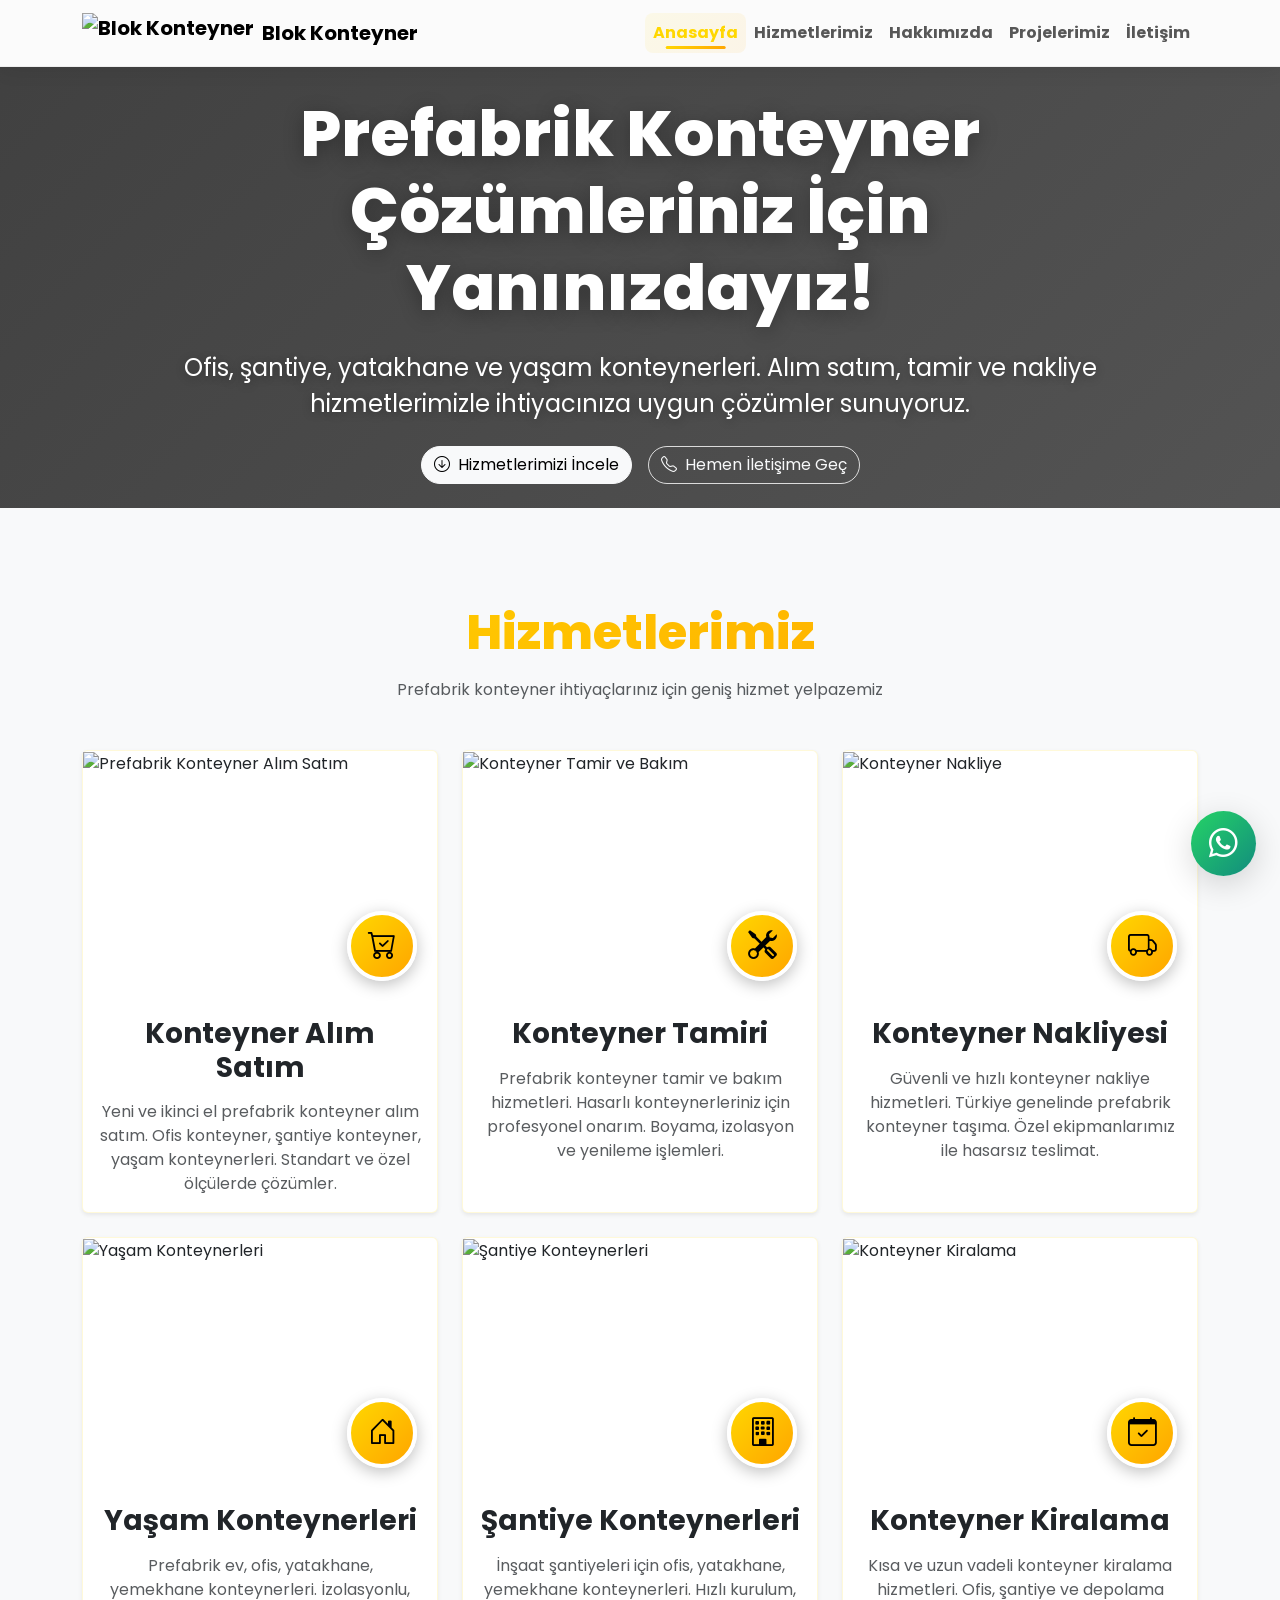
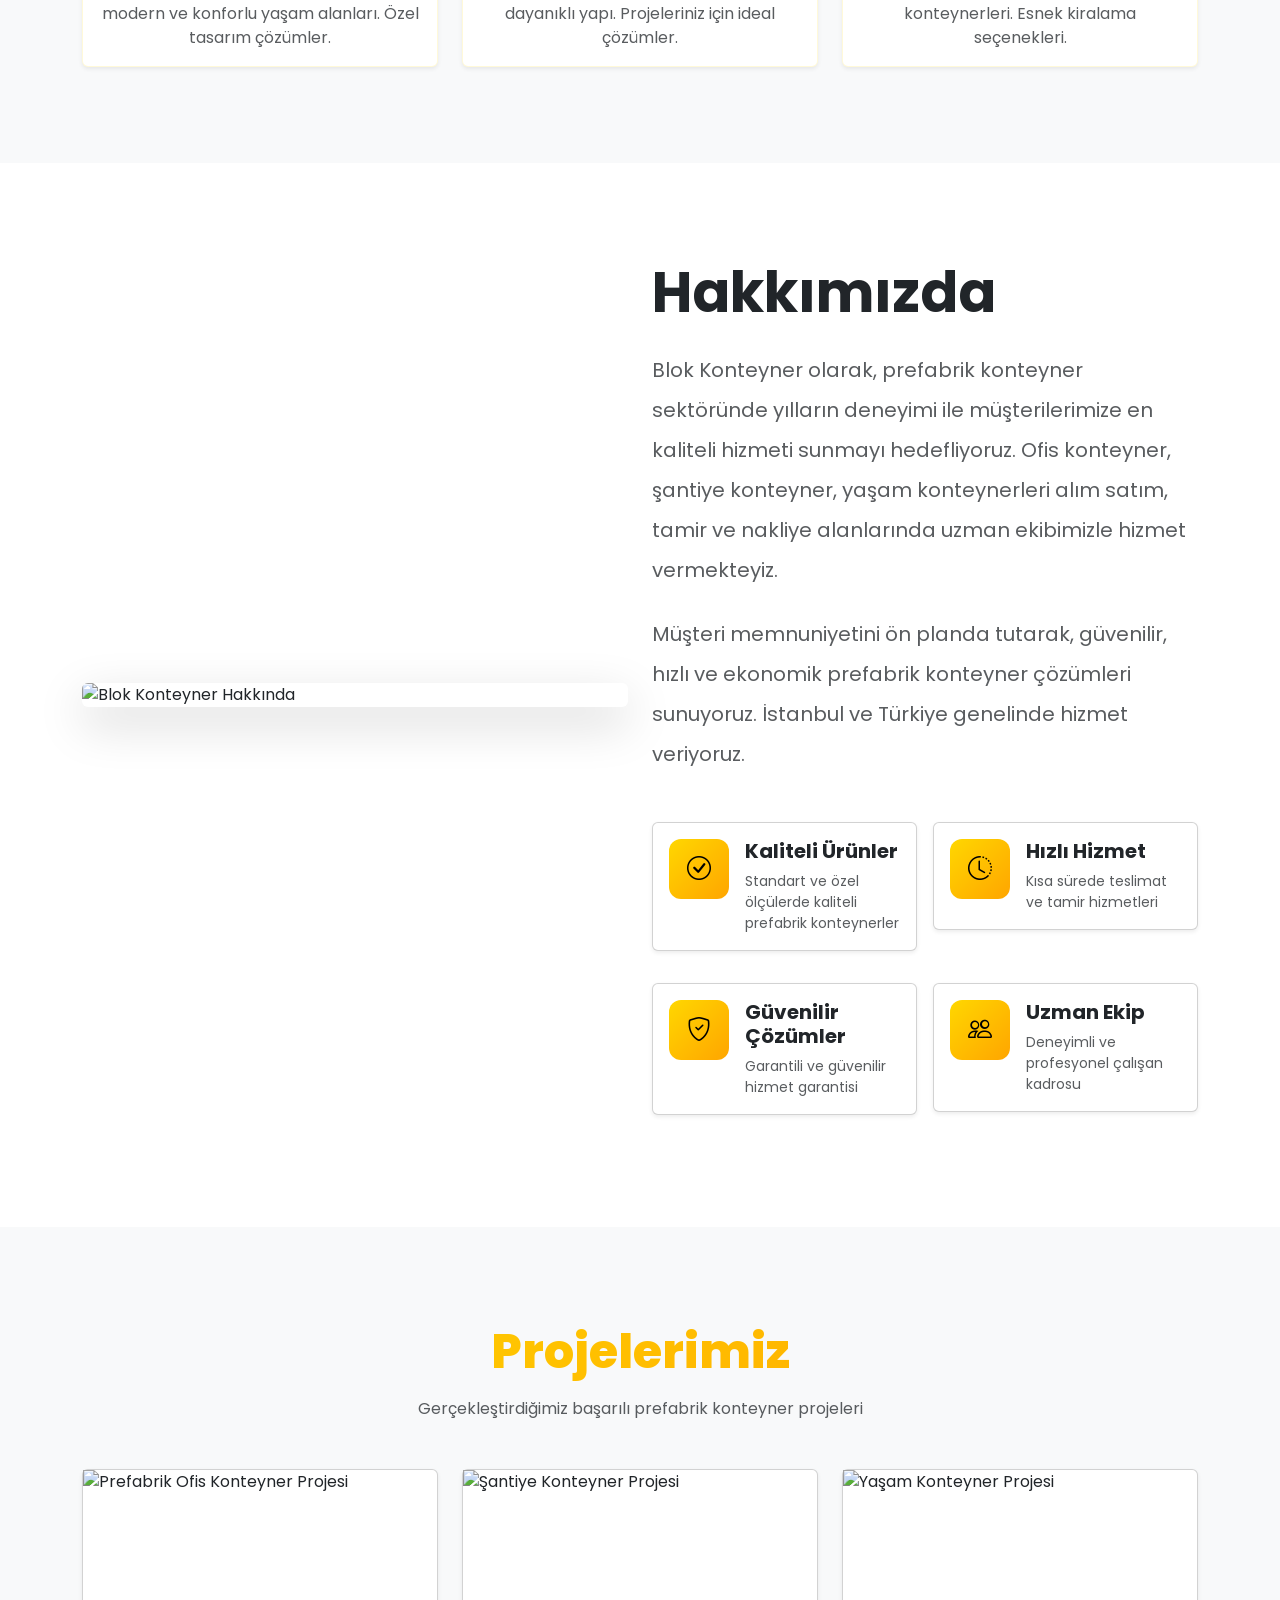
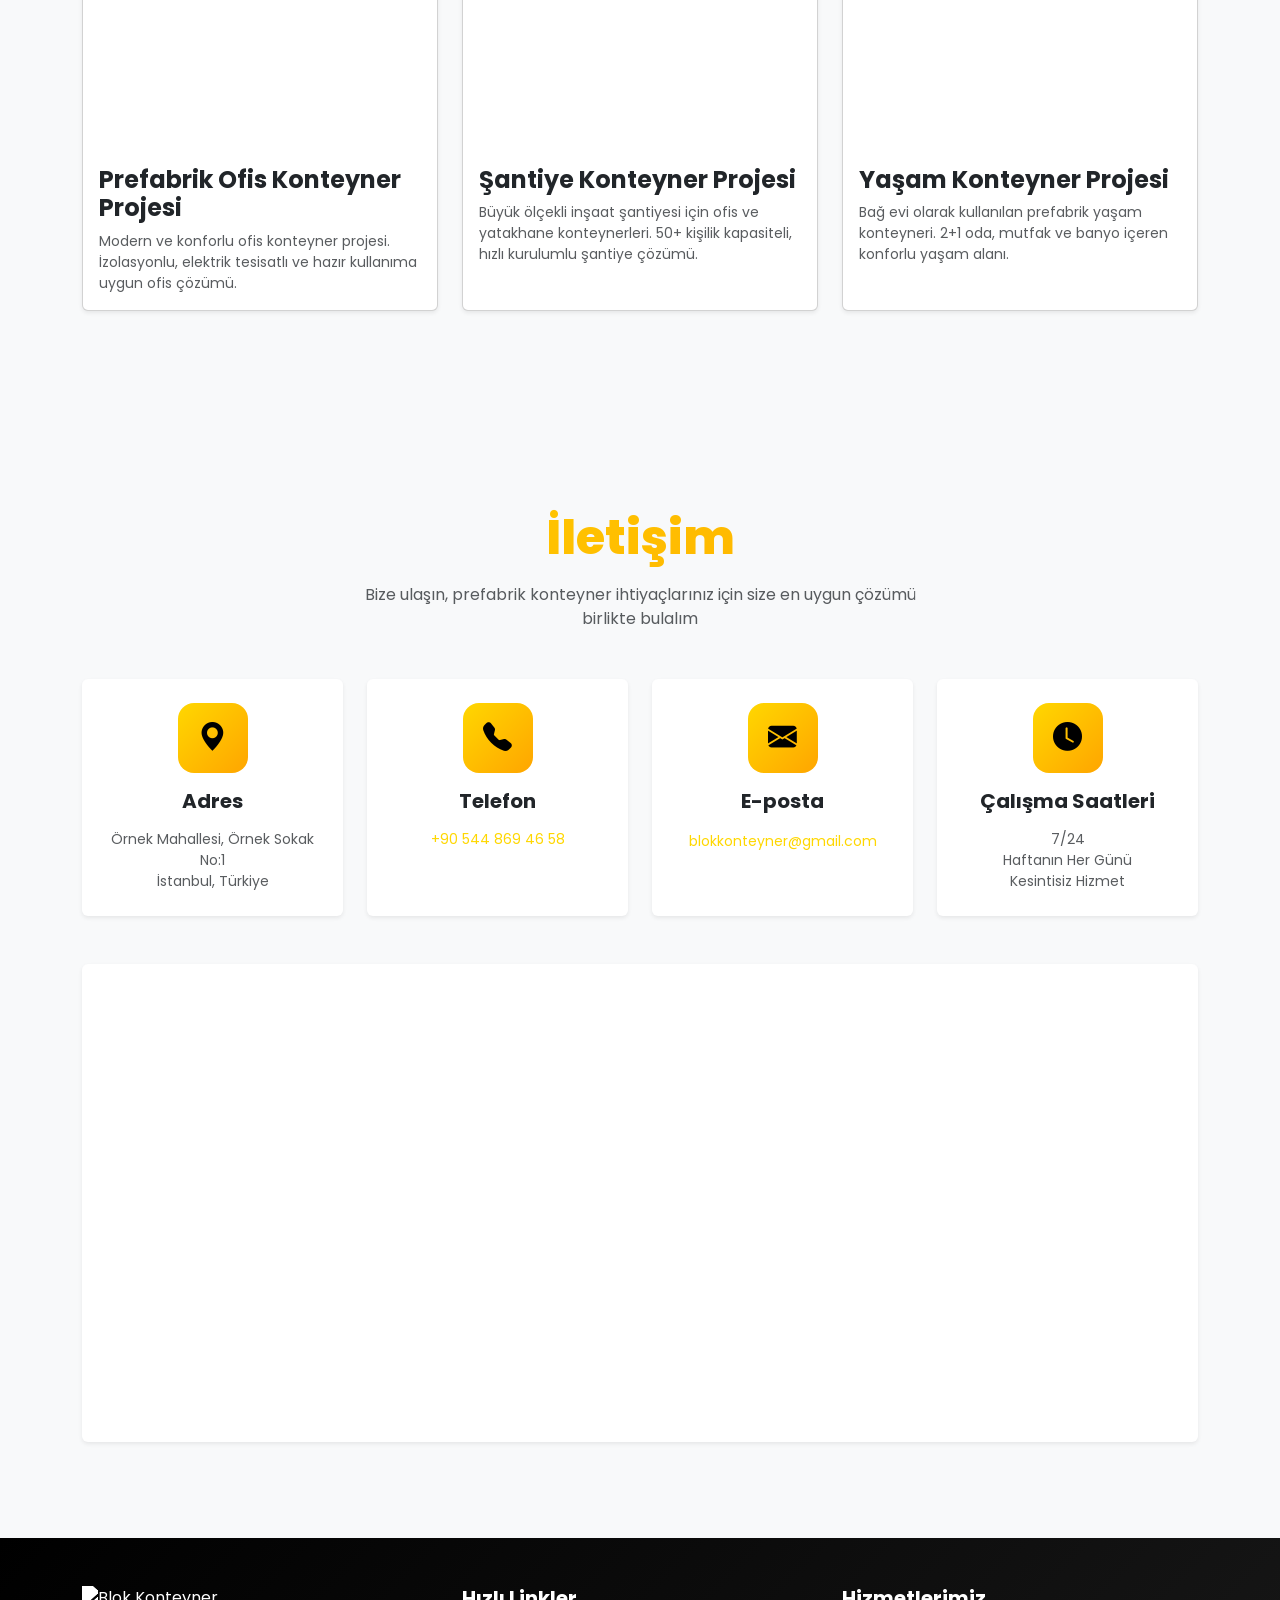
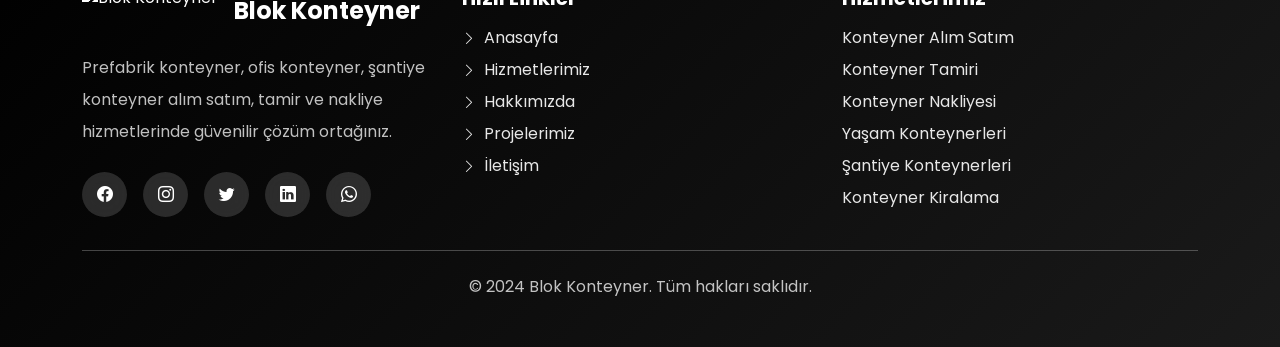
==== commit 93df6433: "Add files via upload general update" ====
--- a/index.html
+++ b/index.html
@@ -1,1180 +1,554 @@
-<!DOCTYPE html>
-<html lang="tr">
-<head>
-    <meta charset="UTF-8">
-    <meta name="viewport" content="width=device-width, initial-scale=1.0">
-    
-    <!-- Primary Meta Tags -->
-    <title>Sağlam Konteyner | Prefabrik Konteyner, Ofis Konteyner, Şantiye Konteyner Alım Satım</title>
-    <meta name="title" content="Sağlam Konteyner | Prefabrik Konteyner, Ofis Konteyner, Şantiye Konteyner Alım Satım">
-    <meta name="description" content="Prefabrik konteyner, ofis konteyner, şantiye konteyner, yaşam konteynerleri alım satım, tamir ve nakliye hizmetleri. İstanbul ve Türkiye genelinde uygun fiyatlı konteyner çözümleri.">
-    <meta name="keywords" content="konteyner alım satım, prefabrik konteyner, ofis konteyner, şantiye konteyner, yaşam konteynerleri, konteyner tamiri, konteyner nakliyesi, konteyner kiralama, ikinci el konteyner, istanbul konteyner">
-    <meta name="author" content="Sağlam Konteyner">
-    <meta name="robots" content="index, follow">
-    <meta name="language" content="Turkish">
-    <meta name="revisit-after" content="7 days">
-    
-    <!-- Open Graph / Facebook -->
-    <meta property="og:type" content="website">
-    <meta property="og:url" content="https://www.saglamkonteyner.com/">
-    <meta property="og:title" content="Sağlam Konteyner | Prefabrik Konteyner, Ofis Konteyner, Şantiye Konteyner">
-    <meta property="og:description" content="Prefabrik konteyner, ofis konteyner, şantiye konteyner alım satım, tamir ve nakliye hizmetleri. Uygun fiyatlı konteyner çözümleri.">
-    <meta property="og:image" content="https://www.saglamkonteyner.com/og-image.jpg">
-    
-    <!-- Twitter -->
-    <meta property="twitter:card" content="summary_large_image">
-    <meta property="twitter:url" content="https://www.saglamkonteyner.com/">
-    <meta property="twitter:title" content="Sağlam Konteyner | Prefabrik Konteyner, Ofis Konteyner">
-    <meta property="twitter:description" content="Prefabrik konteyner, ofis konteyner, şantiye konteyner alım satım, tamir ve nakliye hizmetleri.">
-    <meta property="twitter:image" content="https://www.saglamkonteyner.com/twitter-image.jpg">
-    
-    <!-- Canonical URL -->
-    <link rel="canonical" href="https://www.saglamkonteyner.com/">
-    
-    <!-- Favicon -->
-    <link rel="icon" type="image/svg+xml" href="data:image/svg+xml,%3Csvg xmlns='http://www.w3.org/2000/svg' viewBox='0 0 16 16' fill='%230d6efd'%3E%3Cpath d='M2.5 1a.5.5 0 0 0-.5.5v13a.5.5 0 0 0 .5.5h11a.5.5 0 0 0 .5-.5v-13a.5.5 0 0 0-.5-.5h-11zm1 1h9v12h-9V2zm1 2v1h7V4h-7zm0 2v1h7V6h-7zm0 2v1h7V8h-7z'/%3E%3C/svg%3E">
-    <link rel="apple-touch-icon" href="data:image/svg+xml,%3Csvg xmlns='http://www.w3.org/2000/svg' viewBox='0 0 16 16' fill='%230d6efd'%3E%3Cpath d='M2.5 1a.5.5 0 0 0-.5.5v13a.5.5 0 0 0 .5.5h11a.5.5 0 0 0 .5-.5v-13a.5.5 0 0 0-.5-.5h-11zm1 1h9v12h-9V2zm1 2v1h7V4h-7zm0 2v1h7V6h-7zm0 2v1h7V8h-7z'/%3E%3C/svg%3E">
-    
-    <!-- Bootstrap 5 CSS -->
-    <link href="https://cdn.jsdelivr.net/npm/bootstrap@5.3.2/dist/css/bootstrap.min.css" rel="stylesheet">
-    <!-- Bootstrap Icons -->
-    <link rel="stylesheet" href="https://cdn.jsdelivr.net/npm/bootstrap-icons@1.11.1/font/bootstrap-icons.css">
-    <!-- Google Fonts -->
-    <link href="https://fonts.googleapis.com/css2?family=Poppins:wght@300;400;500;600;700;800&display=swap" rel="stylesheet">
-    
-    <!-- Structured Data (JSON-LD) -->
-    <script type="application/ld+json">
-    {
-      "@context": "https://schema.org",
-      "@type": "LocalBusiness",
-      "name": "Sağlam Konteyner",
-      "image": "https://www.saglamkonteyner.com/logo.jpg",
-      "@id": "https://www.saglamkonteyner.com/",
-      "url": "https://www.saglamkonteyner.com/",
-      "telephone": "+902121234567",
-      "priceRange": "$$",
-      "address": {
-        "@type": "PostalAddress",
-        "streetAddress": "Örnek Mahallesi, Örnek Sokak No:1",
-        "addressLocality": "İstanbul",
-        "addressCountry": "TR"
-      },
-      "geo": {
-        "@type": "GeoCoordinates",
-        "latitude": 41.0082,
-        "longitude": 28.9784
-      },
-      "openingHoursSpecification": {
-        "@type": "OpeningHoursSpecification",
-        "dayOfWeek": [
-          "Monday",
-          "Tuesday",
-          "Wednesday",
-          "Thursday",
-          "Friday"
-        ],
-        "opens": "09:00",
-        "closes": "18:00"
-      },
-      "sameAs": [
-        "https://www.facebook.com/saglamkonteyner",
-        "https://www.instagram.com/saglamkonteyner"
-      ]
-    }
-    </script>
-    
-    <style>
-        * {
-            font-family: 'Poppins', sans-serif;
-        }
-        
-        :root {
-            --primary-color: #0d6efd;
-            --primary-dark: #0a58ca;
-            --secondary-color: #6c757d;
-            --success-color: #198754;
-            --shadow-sm: 0 2px 8px rgba(0,0,0,0.08);
-            --shadow-md: 0 4px 16px rgba(0,0,0,0.12);
-            --shadow-lg: 0 8px 32px rgba(0,0,0,0.16);
-            --border-radius: 16px;
-            --transition: all 0.3s cubic-bezier(0.4, 0, 0.2, 1);
-        }
-        
-        body {
-            overflow-x: hidden;
-        }
-        
-        /* Modern Navbar */
-        .navbar {
-            backdrop-filter: blur(10px);
-            background: rgba(255, 255, 255, 0.95) !important;
-            transition: var(--transition);
-            padding: 1rem 0;
-        }
-        
-        .navbar.scrolled {
-            box-shadow: var(--shadow-md);
-            padding: 0.5rem 0;
-        }
-        
-        .navbar-brand {
-            font-size: 1.5rem;
-            font-weight: 700;
-            background: linear-gradient(135deg, var(--primary-color), var(--primary-dark));
-            -webkit-background-clip: text;
-            -webkit-text-fill-color: transparent;
-            background-clip: text;
-        }
-        
-        .nav-link {
-            font-weight: 500;
-            color: #333 !important;
-            margin: 0 0.5rem;
-            position: relative;
-            transition: var(--transition);
-        }
-        
-        .nav-link::after {
-            content: '';
-            position: absolute;
-            bottom: 0;
-            left: 50%;
-            transform: translateX(-50%) scaleX(0);
-            width: 0;
-            height: 2px;
-            background: linear-gradient(135deg, var(--primary-color), var(--primary-dark));
-            transition: var(--transition);
-        }
-        
-        .nav-link:hover::after,
-        .nav-link.active::after {
-            transform: translateX(-50%) scaleX(1);
-            width: 80%;
-        }
-        
-        .nav-link:hover {
-            color: var(--primary-color) !important;
-        }
-        
-        .nav-link.active {
-            color: var(--primary-color) !important;
-            font-weight: 600;
-        }
-        
-        /* Hero Section */
-        .hero-section {
-            min-height: 90vh;
-            display: flex;
-            align-items: center;
-            position: relative;
-            overflow: hidden;
-            padding-top: 100px;
-        }
-        
-        .hero-bg {
-            position: absolute;
-            top: 0;
-            left: 0;
-            width: 100%;
-            height: 100%;
-            background: linear-gradient(135deg, rgba(13, 110, 253, 0.9), rgba(10, 88, 202, 0.9)),
-                        url('https://images.unsplash.com/photo-1497366216548-37526070297c?w=1920&h=1080&fit=crop') center/cover;
-            z-index: -1;
-            animation: heroZoom 20s ease-in-out infinite alternate;
-        }
-        
-        @keyframes heroZoom {
-            0% { transform: scale(1); }
-            100% { transform: scale(1.1); }
-        }
-        
-        .hero-content h1 {
-            font-size: clamp(2.5rem, 5vw, 4rem);
-            font-weight: 800;
-            line-height: 1.2;
-            margin-bottom: 1.5rem;
-            text-shadow: 0 4px 20px rgba(0,0,0,0.3);
-        }
-        
-        .hero-content p {
-            font-size: clamp(1.1rem, 2vw, 1.5rem);
-            font-weight: 400;
-            text-shadow: 0 2px 10px rgba(0,0,0,0.3);
-        }
-        
-        /* Modern Buttons */
-        .btn-modern {
-            padding: 1rem 2.5rem;
-            font-weight: 600;
-            border-radius: 50px;
-            transition: var(--transition);
-            box-shadow: var(--shadow-md);
-            border: none;
-            position: relative;
-            overflow: hidden;
-        }
-        
-        .btn-modern::before {
-            content: '';
-            position: absolute;
-            top: 50%;
-            left: 50%;
-            width: 0;
-            height: 0;
-            border-radius: 50%;
-            background: rgba(255, 255, 255, 0.3);
-            transform: translate(-50%, -50%);
-            transition: width 0.6s, height 0.6s;
-        }
-        
-        .btn-modern:hover::before {
-            width: 300px;
-            height: 300px;
-        }
-        
-        .btn-modern:hover {
-            transform: translateY(-3px);
-            box-shadow: var(--shadow-lg);
-        }
-        
-        .btn-modern:active {
-            transform: translateY(-1px);
-        }
-        
-        /* Section Headings */
-        .section-heading {
-            text-align: center;
-            margin-bottom: 4rem;
-        }
-        
-        .section-heading h2 {
-            font-size: clamp(2rem, 4vw, 3rem);
-            font-weight: 800;
-            margin-bottom: 1rem;
-            background: linear-gradient(135deg, var(--primary-color), var(--primary-dark));
-            -webkit-background-clip: text;
-            -webkit-text-fill-color: transparent;
-            background-clip: text;
-        }
-        
-        .section-heading p {
-            font-size: 1.2rem;
-            color: var(--secondary-color);
-            max-width: 600px;
-            margin: 0 auto;
-        }
-        
-        /* Modern Cards */
-        .modern-card {
-            background: white;
-            border-radius: var(--border-radius);
-            overflow: hidden;
-            transition: var(--transition);
-            box-shadow: var(--shadow-sm);
-            height: 100%;
-            border: 1px solid rgba(0,0,0,0.05);
-        }
-        
-        .modern-card:hover {
-            transform: translateY(-10px);
-            box-shadow: var(--shadow-lg);
-        }
-        
-        .modern-card-img {
-            position: relative;
-            overflow: hidden;
-            height: 250px;
-        }
-        
-        .modern-card-img img {
-            width: 100%;
-            height: 100%;
-            object-fit: cover;
-            transition: var(--transition);
-        }
-        
-        .modern-card:hover .modern-card-img img {
-            transform: scale(1.15);
-        }
-        
-        .modern-card-icon {
-            position: absolute;
-            bottom: -40px;
-            left: 50%;
-            transform: translateX(-50%);
-            width: 80px;
-            height: 80px;
-            background: linear-gradient(135deg, var(--primary-color), var(--primary-dark));
-            border-radius: 50%;
-            display: flex;
-            align-items: center;
-            justify-content: center;
-            color: white;
-            font-size: 2rem;
-            box-shadow: var(--shadow-md);
-            transition: var(--transition);
-            z-index: 2;
-        }
-        
-        .modern-card:hover .modern-card-icon {
-            bottom: -30px;
-            transform: translateX(-50%) rotate(360deg) scale(1.1);
-        }
-        
-        .modern-card-body {
-            padding: 2.5rem 1.5rem 1.5rem;
-            text-align: center;
-        }
-        
-        .modern-card-body h3 {
-            font-size: 1.5rem;
-            font-weight: 700;
-            margin-bottom: 1rem;
-            color: #1a1a1a;
-        }
-        
-        .modern-card-body p {
-            color: var(--secondary-color);
-            line-height: 1.7;
-            margin: 0;
-        }
-        
-        /* Project Preview Cards */
-        .project-card {
-            position: relative;
-            overflow: hidden;
-            border-radius: var(--border-radius);
-            box-shadow: var(--shadow-sm);
-            transition: var(--transition);
-            height: 100%;
-            background: white;
-        }
-        
-        .project-card:hover {
-            transform: translateY(-8px);
-            box-shadow: var(--shadow-lg);
-        }
-        
-        .project-card-img {
-            height: 280px;
-            overflow: hidden;
-        }
-        
-        .project-card-img img {
-            width: 100%;
-            height: 100%;
-            object-fit: cover;
-            transition: var(--transition);
-        }
-        
-        .project-card:hover .project-card-img img {
-            transform: scale(1.1);
-        }
-        
-        .project-card-overlay {
-            position: absolute;
-            top: 0;
-            left: 0;
-            right: 0;
-            bottom: 0;
-            background: linear-gradient(to top, rgba(0,0,0,0.7), transparent);
-            opacity: 0;
-            transition: var(--transition);
-        }
-        
-        .project-card:hover .project-card-overlay {
-            opacity: 1;
-        }
-        
-        .project-card-body {
-            padding: 1.5rem;
-        }
-        
-        .project-card-body h4 {
-            font-size: 1.3rem;
-            font-weight: 700;
-            margin-bottom: 0.75rem;
-            color: #1a1a1a;
-        }
-        
-        .project-card-body p {
-            color: var(--secondary-color);
-            font-size: 0.95rem;
-            line-height: 1.6;
-            margin: 0;
-        }
-        
-        /* About Section */
-        .about-img {
-            border-radius: var(--border-radius);
-            box-shadow: var(--shadow-lg);
-            overflow: hidden;
-        }
-        
-        .about-img img {
-            width: 100%;
-            height: 100%;
-            object-fit: cover;
-            transition: var(--transition);
-        }
-        
-        .about-img:hover img {
-            transform: scale(1.05);
-        }
-        
-        .feature-item {
-            padding: 1.5rem;
-            background: white;
-            border-radius: 12px;
-            box-shadow: var(--shadow-sm);
-            transition: var(--transition);
-            margin-bottom: 1.5rem;
-        }
-        
-        .feature-item:hover {
-            transform: translateX(10px);
-            box-shadow: var(--shadow-md);
-        }
-        
-        .feature-icon {
-            width: 60px;
-            height: 60px;
-            background: linear-gradient(135deg, var(--primary-color), var(--primary-dark));
-            border-radius: 12px;
-            display: flex;
-            align-items: center;
-            justify-content: center;
-            color: white;
-            font-size: 1.5rem;
-            margin-right: 1.5rem;
-        }
-        
-        /* Contact Section */
-        .contact-card {
-            background: white;
-            border-radius: var(--border-radius);
-            padding: 2rem;
-            box-shadow: var(--shadow-md);
-            height: 100%;
-        }
-        
-        .contact-item {
-            display: flex;
-            align-items: flex-start;
-            margin-bottom: 2rem;
-        }
-        
-        .contact-icon {
-            width: 50px;
-            height: 50px;
-            background: linear-gradient(135deg, var(--primary-color), var(--primary-dark));
-            border-radius: 12px;
-            display: flex;
-            align-items: center;
-            justify-content: center;
-            color: white;
-            font-size: 1.3rem;
-            margin-right: 1.5rem;
-            flex-shrink: 0;
-        }
-        
-        /* Footer */
-        footer {
-            background: linear-gradient(135deg, var(--primary-color) 0%, var(--primary-dark) 100%);
-        }
-        
-        .footer-link {
-            color: rgba(255, 255, 255, 0.9);
-            text-decoration: none;
-            transition: var(--transition);
-            display: inline-block;
-        }
-        
-        .footer-link:hover {
-            color: white;
-            transform: translateX(5px);
-        }
-        
-        .social-icon {
-            width: 45px;
-            height: 45px;
-            background: rgba(255, 255, 255, 0.15);
-            border-radius: 50%;
-            display: flex;
-            align-items: center;
-            justify-content: center;
-            color: white;
-            text-decoration: none;
-            transition: var(--transition);
-            backdrop-filter: blur(10px);
-        }
-        
-        .social-icon:hover {
-            background: rgba(255, 255, 255, 0.3);
-            transform: translateY(-5px) scale(1.1);
-            color: white;
-        }
-        
-        /* WhatsApp Button */
-        .whatsapp-btn {
-            width: 65px;
-            height: 65px;
-            background: linear-gradient(135deg, #25D366, #128C7E);
-            border-radius: 50%;
-            display: flex;
-            align-items: center;
-            justify-content: center;
-            color: white;
-            font-size: 1.8rem;
-            box-shadow: var(--shadow-lg);
-            transition: var(--transition);
-            animation: pulse 2s ease-in-out infinite;
-            z-index: 1000;
-        }
-        
-        .whatsapp-btn:hover {
-            transform: scale(1.15);
-            animation: none;
-            box-shadow: 0 10px 40px rgba(37, 211, 102, 0.4);
-        }
-        
-        @keyframes pulse {
-            0%, 100% { transform: scale(1); }
-            50% { transform: scale(1.1); }
-        }
-        
-        /* Animations */
-        .fade-in-up {
-            opacity: 0;
-            transform: translateY(30px);
-            transition: opacity 0.6s ease, transform 0.6s ease;
-        }
-        
-        .fade-in-up.visible {
-            opacity: 1;
-            transform: translateY(0);
-        }
-        
-        /* Responsive */
-        @media (max-width: 768px) {
-            .hero-section {
-                min-height: 70vh;
-                padding-top: 80px;
-            }
-            
-            .modern-card-body {
-                padding: 2rem 1.25rem 1.25rem;
-            }
-            
-            .section-heading {
-                margin-bottom: 2.5rem;
-            }
-        }
-    </style>
-</head>
-<body>
-    <!-- Navbar -->
-    <nav class="navbar navbar-expand-lg navbar-light fixed-top" id="mainNavbar">
-        <div class="container">
-            <a class="navbar-brand" href="index.html">
-                <i class="bi bi-box-seam me-2"></i>Sağlam Konteyner
-            </a>
-            <button class="navbar-toggler" type="button" data-bs-toggle="collapse" data-bs-target="#navbarNav" aria-label="Menüyü aç/kapat">
-                <span class="navbar-toggler-icon"></span>
-            </button>
-            <div class="collapse navbar-collapse" id="navbarNav">
-                <ul class="navbar-nav ms-auto">
-                    <li class="nav-item"><a class="nav-link" href="#anasayfa" data-section="anasayfa">Anasayfa</a></li>
-                    <li class="nav-item"><a class="nav-link" href="#hizmetler" data-section="hizmetler">Hizmetlerimiz</a></li>
-                    <li class="nav-item"><a class="nav-link" href="#hakkimizda" data-section="hakkimizda">Hakkımızda</a></li>
-                    <li class="nav-item"><a class="nav-link" href="projeler.html">Projelerimiz</a></li>
-                    <li class="nav-item"><a class="nav-link" href="#iletisim" data-section="iletisim">İletişim</a></li>
-                </ul>
-            </div>
-        </div>
-    </nav>
-
-    <!-- Hero Section -->
-    <section id="anasayfa" class="hero-section text-white">
-        <div class="hero-bg"></div>
-        <div class="container position-relative">
-            <div class="row align-items-center">
-                <div class="col-lg-10 mx-auto text-center">
-                    <div class="hero-content fade-in-up">
-                        <h1>Prefabrik Konteyner Çözümleriniz İçin Yanınızdayız!</h1>
-                        <p class="mb-4">Ofis, şantiye, yatakhane ve yaşam konteynerleri. Alım satım, tamir ve nakliye hizmetlerimizle ihtiyacınıza uygun çözümler sunuyoruz.</p>
-                        <div class="d-flex flex-wrap justify-content-center gap-3">
-                            <a href="#hizmetler" class="btn btn-light btn-modern">
-                                <i class="bi bi-arrow-down-circle me-2"></i>Hizmetlerimizi İncele
-                            </a>
-                            <a href="#iletisim" class="btn btn-outline-light btn-modern">
-                                <i class="bi bi-telephone me-2"></i>Hemen İletişime Geç
-                            </a>
-                        </div>
-                    </div>
-                </div>
-            </div>
-        </div>
-    </section>
-
-    <!-- Services Section -->
-    <section id="hizmetler" class="py-5" style="background: #f8f9fa;">
-        <div class="container py-5">
-            <div class="section-heading fade-in-up">
-                <h2>Hizmetlerimiz</h2>
-                <p>Prefabrik konteyner ihtiyaçlarınız için geniş hizmet yelpazemiz</p>
-            </div>
-            
-            <div class="row g-4">
-                <div class="col-lg-4 col-md-6">
-                    <article class="modern-card fade-in-up">
-                        <div class="modern-card-img">
-                            <img src="https://images.unsplash.com/photo-1484154218962-a197022b5858?w=600&h=400&fit=crop" alt="Prefabrik Konteyner Alım Satım" loading="lazy">
-                            <div class="modern-card-icon">
-                                <i class="bi bi-cart-check"></i>
-                            </div>
-                        </div>
-                        <div class="modern-card-body">
-                            <h3>Konteyner Alım Satım</h3>
-                            <p>Yeni ve ikinci el prefabrik konteyner alım satım. Ofis konteyner, şantiye konteyner, yaşam konteynerleri. Standart ve özel ölçülerde çözümler.</p>
-                        </div>
-                    </article>
-                </div>
-                
-                <div class="col-lg-4 col-md-6">
-                    <article class="modern-card fade-in-up">
-                        <div class="modern-card-img">
-                            <img src="https://images.unsplash.com/photo-1504307651254-35680f356dfd?w=600&h=400&fit=crop" alt="Konteyner Tamir ve Bakım" loading="lazy">
-                            <div class="modern-card-icon">
-                                <i class="bi bi-tools"></i>
-                            </div>
-                        </div>
-                        <div class="modern-card-body">
-                            <h3>Konteyner Tamiri</h3>
-                            <p>Prefabrik konteyner tamir ve bakım hizmetleri. Hasarlı konteynerleriniz için profesyonel onarım. Boyama, izolasyon ve yenileme işlemleri.</p>
-                        </div>
-                    </article>
-                </div>
-                
-                <div class="col-lg-4 col-md-6">
-                    <article class="modern-card fade-in-up">
-                        <div class="modern-card-img">
-                            <img src="https://images.unsplash.com/photo-1558618666-fcd25c85cd64?w=600&h=400&fit=crop" alt="Konteyner Nakliye" loading="lazy">
-                            <div class="modern-card-icon">
-                                <i class="bi bi-truck"></i>
-                            </div>
-                        </div>
-                        <div class="modern-card-body">
-                            <h3>Konteyner Nakliyesi</h3>
-                            <p>Güvenli ve hızlı konteyner nakliye hizmetleri. Türkiye genelinde prefabrik konteyner taşıma. Özel ekipmanlarımız ile hasarsız teslimat.</p>
-                        </div>
-                    </article>
-                </div>
-                
-                <div class="col-lg-4 col-md-6">
-                    <article class="modern-card fade-in-up">
-                        <div class="modern-card-img">
-                            <img src="https://images.unsplash.com/photo-1497366216548-37526070297c?w=600&h=400&fit=crop" alt="Yaşam Konteynerleri" loading="lazy">
-                            <div class="modern-card-icon">
-                                <i class="bi bi-house-door"></i>
-                            </div>
-                        </div>
-                        <div class="modern-card-body">
-                            <h3>Yaşam Konteynerleri</h3>
-                            <p>Prefabrik ev, ofis, yatakhane, yemekhane konteynerleri. İzolasyonlu, modern ve konforlu yaşam alanları. Özel tasarım çözümler.</p>
-                        </div>
-                    </article>
-                </div>
-                
-                <div class="col-lg-4 col-md-6">
-                    <article class="modern-card fade-in-up">
-                        <div class="modern-card-img">
-                            <img src="https://images.unsplash.com/photo-1581092160562-40aa08e78837?w=600&h=400&fit=crop" alt="Şantiye Konteynerleri" loading="lazy">
-                            <div class="modern-card-icon">
-                                <i class="bi bi-building"></i>
-                            </div>
-                        </div>
-                        <div class="modern-card-body">
-                            <h3>Şantiye Konteynerleri</h3>
-                            <p>İnşaat şantiyeleri için ofis, yatakhane, yemekhane konteynerleri. Hızlı kurulum, dayanıklı yapı. Projeleriniz için ideal çözümler.</p>
-                        </div>
-                    </article>
-                </div>
-                
-                <div class="col-lg-4 col-md-6">
-                    <article class="modern-card fade-in-up">
-                        <div class="modern-card-img">
-                            <img src="https://images.unsplash.com/photo-1486406146926-c627a92ad1ab?w=600&h=400&fit=crop" alt="Konteyner Kiralama" loading="lazy">
-                            <div class="modern-card-icon">
-                                <i class="bi bi-calendar-check"></i>
-                            </div>
-                        </div>
-                        <div class="modern-card-body">
-                            <h3>Konteyner Kiralama</h3>
-                            <p>Kısa ve uzun vadeli konteyner kiralama hizmetleri. Ofis, şantiye ve depolama konteynerleri. Esnek kiralama seçenekleri.</p>
-                        </div>
-                    </article>
-                </div>
-            </div>
-        </div>
-    </section>
-
-    <!-- About Section -->
-    <section id="hakkimizda" class="py-5">
-        <div class="container py-5">
-            <div class="row align-items-center">
-                <div class="col-lg-6 mb-5 mb-lg-0">
-                    <div class="about-img fade-in-up">
-                        <img src="https://images.unsplash.com/photo-1497366216548-37526070297c?w=800&h=600&fit=crop" alt="Sağlam Konteyner Hakkında" loading="lazy">
-                    </div>
-                </div>
-                <div class="col-lg-6">
-                    <h2 class="display-4 fw-bold mb-4 fade-in-up">Hakkımızda</h2>
-                    <p class="text-muted mb-4 fade-in-up" style="font-size: 1.1rem; line-height: 1.8;">
-                        Sağlam Konteyner olarak, prefabrik konteyner sektöründe yılların deneyimi ile müşterilerimize en kaliteli hizmeti sunmayı hedefliyoruz. Ofis konteyner, şantiye konteyner, yaşam konteynerleri alım satım, tamir ve nakliye alanlarında uzman ekibimizle hizmet vermekteyiz.
-                    </p>
-                    <p class="text-muted mb-5 fade-in-up" style="font-size: 1.1rem; line-height: 1.8;">
-                        Müşteri memnuniyetini ön planda tutarak, güvenilir, hızlı ve ekonomik prefabrik konteyner çözümleri sunuyoruz. İstanbul ve Türkiye genelinde hizmet veriyoruz.
-                    </p>
-                    
-                    <div class="row g-3">
-                        <div class="col-md-6">
-                            <div class="feature-item fade-in-up">
-                                <div class="d-flex align-items-start">
-                                    <div class="feature-icon">
-                                        <i class="bi bi-check-circle"></i>
-                                    </div>
-                                    <div>
-                                        <h5 class="fw-bold mb-2">Kaliteli Ürünler</h5>
-                                        <p class="small text-muted mb-0">Standart ve özel ölçülerde kaliteli prefabrik konteynerler</p>
-                                    </div>
-                                </div>
-                            </div>
-                        </div>
-                        <div class="col-md-6">
-                            <div class="feature-item fade-in-up">
-                                <div class="d-flex align-items-start">
-                                    <div class="feature-icon">
-                                        <i class="bi bi-clock-history"></i>
-                                    </div>
-                                    <div>
-                                        <h5 class="fw-bold mb-2">Hızlı Hizmet</h5>
-                                        <p class="small text-muted mb-0">Kısa sürede teslimat ve tamir hizmetleri</p>
-                                    </div>
-                                </div>
-                            </div>
-                        </div>
-                        <div class="col-md-6">
-                            <div class="feature-item fade-in-up">
-                                <div class="d-flex align-items-start">
-                                    <div class="feature-icon">
-                                        <i class="bi bi-shield-check"></i>
-                                    </div>
-                                    <div>
-                                        <h5 class="fw-bold mb-2">Güvenilir Çözümler</h5>
-                                        <p class="small text-muted mb-0">Garantili ve güvenilir hizmet garantisi</p>
-                                    </div>
-                                </div>
-                            </div>
-                        </div>
-                        <div class="col-md-6">
-                            <div class="feature-item fade-in-up">
-                                <div class="d-flex align-items-start">
-                                    <div class="feature-icon">
-                                        <i class="bi bi-people"></i>
-                                    </div>
-                                    <div>
-                                        <h5 class="fw-bold mb-2">Uzman Ekip</h5>
-                                        <p class="small text-muted mb-0">Deneyimli ve profesyonel çalışan kadrosu</p>
-                                    </div>
-                                </div>
-                            </div>
-                        </div>
-                    </div>
-                </div>
-            </div>
-        </div>
-    </section>
-
-    <!-- Projects Preview Section -->
-    <section class="py-5" style="background: #f8f9fa;">
-        <div class="container py-5">
-            <div class="section-heading fade-in-up">
-                <h2>Projelerimiz</h2>
-                <p>Gerçekleştirdiğimiz başarılı prefabrik konteyner projeleri</p>
-            </div>
-            
-            <div class="row g-4">
-                <div class="col-lg-4 col-md-6">
-                    <article class="project-card fade-in-up">
-                        <div class="project-card-img">
-                            <img src="https://images.unsplash.com/photo-1497366216548-37526070297c?w=600&h=400&fit=crop" alt="Prefabrik Ofis Konteyner Projesi" loading="lazy">
-                            <div class="project-card-overlay"></div>
-                        </div>
-                        <div class="project-card-body">
-                            <h4>Prefabrik Ofis Konteyner Projesi</h4>
-                            <p>Modern ve konforlu ofis konteyner projesi. İzolasyonlu, elektrik tesisatlı ve hazır kullanıma uygun ofis çözümü.</p>
-                        </div>
-                    </article>
-                </div>
-                
-                <div class="col-lg-4 col-md-6">
-                    <article class="project-card fade-in-up">
-                        <div class="project-card-img">
-                            <img src="https://images.unsplash.com/photo-1484154218962-a197022b5858?w=600&h=400&fit=crop" alt="Şantiye Konteyner Projesi" loading="lazy">
-                            <div class="project-card-overlay"></div>
-                        </div>
-                        <div class="project-card-body">
-                            <h4>Şantiye Konteyner Projesi</h4>
-                            <p>Büyük ölçekli inşaat şantiyesi için ofis ve yatakhane konteynerleri. 50+ kişilik kapasiteli, hızlı kurulumlu şantiye çözümü.</p>
-                        </div>
-                    </article>
-                </div>
-                
-                <div class="col-lg-4 col-md-6">
-                    <article class="project-card fade-in-up">
-                        <div class="project-card-img">
-                            <img src="https://images.unsplash.com/photo-1581092160562-40aa08e78837?w=600&h=400&fit=crop" alt="Yaşam Konteyner Projesi" loading="lazy">
-                            <div class="project-card-overlay"></div>
-                        </div>
-                        <div class="project-card-body">
-                            <h4>Yaşam Konteyner Projesi</h4>
-                            <p>Bağ evi olarak kullanılan prefabrik yaşam konteyneri. 2+1 oda, mutfak ve banyo içeren konforlu yaşam alanı.</p>
-                        </div>
-                    </article>
-                </div>
-            </div>
-            
-            <div class="text-center mt-5 fade-in-up">
-                <a href="projeler.html" class="btn btn-primary btn-modern">
-                    <i class="bi bi-images me-2"></i>Tüm Projeleri Görüntüle
-                </a>
-            </div>
-        </div>
-    </section>
-
-    <!-- Contact Section -->
-    <section id="iletisim" class="py-5">
-        <div class="container py-5">
-            <div class="section-heading fade-in-up">
-                <h2>İletişim</h2>
-                <p>Bize ulaşın, prefabrik konteyner ihtiyaçlarınız için size en uygun çözümü birlikte bulalım</p>
-            </div>
-            
-            <div class="row g-4">
-                <div class="col-lg-6">
-                    <div class="contact-card fade-in-up">
-                        <h4 class="fw-bold mb-4">İletişim Bilgileri</h4>
-                        
-                        <div class="contact-item">
-                            <div class="contact-icon">
-                                <i class="bi bi-geo-alt"></i>
-                            </div>
-                            <div>
-                                <h5 class="fw-bold mb-2">Adres</h5>
-                                <address class="text-muted mb-0">Örnek Mahallesi, Örnek Sokak No:1<br>İstanbul, Türkiye</address>
-                            </div>
-                        </div>
-                        
-                        <div class="contact-item">
-                            <div class="contact-icon">
-                                <i class="bi bi-telephone"></i>
-                            </div>
-                            <div>
-                                <h5 class="fw-bold mb-2">Telefon</h5>
-                                <p class="text-muted mb-0">
-                                    <a href="tel:+902121234567" class="text-decoration-none" style="color: var(--primary-color);">+90 (212) 123 45 67</a><br>
-                                    <a href="tel:+905551234567" class="text-decoration-none" style="color: var(--primary-color);">+90 (555) 123 45 67</a>
-                                </p>
-                            </div>
-                        </div>
-                        
-                        <div class="contact-item">
-                            <div class="contact-icon">
-                                <i class="bi bi-envelope"></i>
-                            </div>
-                            <div>
-                                <h5 class="fw-bold mb-2">E-posta</h5>
-                                <p class="text-muted mb-0">
-                                    <a href="mailto:info@saglamkonteyner.com" class="text-decoration-none" style="color: var(--primary-color);">info@saglamkonteyner.com</a>
-                                </p>
-                            </div>
-                        </div>
-                        
-                        <div class="contact-item mb-0">
-                            <div class="contact-icon">
-                                <i class="bi bi-clock"></i>
-                            </div>
-                            <div>
-                                <h5 class="fw-bold mb-2">Çalışma Saatleri</h5>
-                                <p class="text-muted mb-0">Pazartesi - Cuma: 09:00 - 18:00<br>Cumartesi: 09:00 - 14:00</p>
-                            </div>
-                        </div>
-                    </div>
-                </div>
-                
-                <div class="col-lg-6">
-                    <div class="contact-card p-0 overflow-hidden fade-in-up" style="border-radius: var(--border-radius);">
-                        <iframe 
-                            src="https://www.google.com/maps/embed?pb=!1m18!1m12!1m3!1d3009.7499999999995!2d28.9784!3d41.0082!2m3!1f0!2f0!3f0!3m2!1i1024!2i768!4f13.1!3m3!1m2!1s0x0%3A0x0!2zNDHCsDAwJzI5LjUiTiAyOMKwNTgnNDIuMiJF!5e0!3m2!1str!2str!4v1234567890123!5m2!1str!2str" 
-                            width="100%" 
-                            height="450" 
-                            style="border:0;" 
-                            allowfullscreen="" 
-                            loading="lazy" 
-                            referrerpolicy="no-referrer-when-downgrade"
-                            title="Sağlam Konteyner Konum Haritası">
-                        </iframe>
-                    </div>
-                </div>
-            </div>
-        </div>
-    </section>
-
-    <!-- Footer -->
-    <footer class="text-white py-5">
-        <div class="container">
-            <div class="row">
-                <div class="col-lg-4 mb-4 mb-lg-0">
-                    <h5 class="fw-bold mb-3" style="font-size: 1.5rem;">
-                        <i class="bi bi-box-seam me-2"></i>Sağlam Konteyner
-                    </h5>
-                    <p class="mb-4" style="opacity: 0.9; line-height: 1.8; font-size: 1rem;">
-                        Prefabrik konteyner, ofis konteyner, şantiye konteyner alım satım, tamir ve nakliye hizmetlerinde güvenilir çözüm ortağınız.
-                    </p>
-                    <div class="d-flex gap-3">
-                        <a href="#" class="social-icon" aria-label="Facebook">
-                            <i class="bi bi-facebook"></i>
-                        </a>
-                        <a href="#" class="social-icon" aria-label="Instagram">
-                            <i class="bi bi-instagram"></i>
-                        </a>
-                        <a href="#" class="social-icon" aria-label="Twitter">
-                            <i class="bi bi-twitter"></i>
-                        </a>
-                        <a href="#" class="social-icon" aria-label="LinkedIn">
-                            <i class="bi bi-linkedin"></i>
-                        </a>
-                        <a href="#" class="social-icon" aria-label="WhatsApp">
-                            <i class="bi bi-whatsapp"></i>
-                        </a>
-                    </div>
-                </div>
-                
-                <div class="col-lg-4 mb-4 mb-lg-0">
-                    <h5 class="fw-bold mb-3">Hızlı Linkler</h5>
-                    <ul class="list-unstyled">
-                        <li class="mb-2">
-                            <a href="#anasayfa" class="footer-link">
-                                <i class="bi bi-chevron-right me-2 small"></i>Anasayfa
-                            </a>
-                        </li>
-                        <li class="mb-2">
-                            <a href="#hizmetler" class="footer-link">
-                                <i class="bi bi-chevron-right me-2 small"></i>Hizmetlerimiz
-                            </a>
-                        </li>
-                        <li class="mb-2">
-                            <a href="#hakkimizda" class="footer-link">
-                                <i class="bi bi-chevron-right me-2 small"></i>Hakkımızda
-                            </a>
-                        </li>
-                        <li class="mb-2">
-                            <a href="projeler.html" class="footer-link">
-                                <i class="bi bi-chevron-right me-2 small"></i>Projelerimiz
-                            </a>
-                        </li>
-                        <li class="mb-2">
-                            <a href="#iletisim" class="footer-link">
-                                <i class="bi bi-chevron-right me-2 small"></i>İletişim
-                            </a>
-                        </li>
-                    </ul>
-                </div>
-                
-                <div class="col-lg-4">
-                    <h5 class="fw-bold mb-3">Hizmetlerimiz</h5>
-                    <ul class="list-unstyled">
-                        <li class="mb-2">
-                            <a href="#hizmetler" class="footer-link">Konteyner Alım Satım</a>
-                        </li>
-                        <li class="mb-2">
-                            <a href="#hizmetler" class="footer-link">Konteyner Tamiri</a>
-                        </li>
-                        <li class="mb-2">
-                            <a href="#hizmetler" class="footer-link">Konteyner Nakliyesi</a>
-                        </li>
-                        <li class="mb-2">
-                            <a href="#hizmetler" class="footer-link">Yaşam Konteynerleri</a>
-                        </li>
-                        <li class="mb-2">
-                            <a href="#hizmetler" class="footer-link">Şantiye Konteynerleri</a>
-                        </li>
-                        <li class="mb-2">
-                            <a href="#hizmetler" class="footer-link">Konteyner Kiralama</a>
-                        </li>
-                    </ul>
-                </div>
-            </div>
-            
-            <div class="text-center pt-4 mt-4" style="border-top: 1px solid rgba(255,255,255,0.2);">
-                <p class="mb-0" style="opacity: 0.8;">
-                    &copy; 2024 Sağlam Konteyner. Tüm hakları saklıdır.
-                </p>
-            </div>
-        </div>
-    </footer>
-
-    <!-- WhatsApp Floating Button -->
-    <a href="https://wa.me/905551234567?text=Merhaba,%20prefabrik%20konteyner%20hakkında%20bilgi%20almak%20istiyorum." 
-       class="position-fixed bottom-0 end-0 m-4 whatsapp-btn text-decoration-none" 
-       target="_blank"
-       rel="noopener noreferrer"
-       aria-label="WhatsApp ile iletişime geç">
-        <i class="bi bi-whatsapp"></i>
-    </a>
-
-    <!-- Bootstrap 5 JS -->
-    <script src="https://cdn.jsdelivr.net/npm/bootstrap@5.3.2/dist/js/bootstrap.bundle.min.js"></script>
-    <script>
-        // Navbar scroll effect
-        window.addEventListener('scroll', function() {
-            const navbar = document.getElementById('mainNavbar');
-            if (navbar) {
-                if (window.scrollY > 50) {
-                    navbar.classList.add('scrolled');
-                } else {
-                    navbar.classList.remove('scrolled');
-                }
-            }
-        });
-
-        // Handle hash on page load (when coming from another page)
-        function scrollToHash() {
-            if (window.location.hash) {
-                const hash = window.location.hash;
-                const target = document.querySelector(hash);
-                if (target) {
-                    // Wait for page to fully load and images to render
-                    setTimeout(() => {
-                        const offsetTop = target.offsetTop - 100;
-                        window.scrollTo({
-                            top: offsetTop,
-                            behavior: 'smooth'
-                        });
-                        // Update active nav link after scroll completes
-                        setTimeout(() => {
-                            updateActiveNavLink();
-                        }, 800);
-                    }, 300);
-                }
-            }
-        }
-        
-        // Also listen for hash changes (when clicking links)
-        window.addEventListener('hashchange', function() {
-            scrollToHash();
-        });
-
-        // Smooth scroll for anchor links
-        document.querySelectorAll('a[href^="#"]').forEach(anchor => {
-            anchor.addEventListener('click', function (e) {
-                const href = this.getAttribute('href');
-                // Only prevent default if it's a link on the same page
-                if (href.startsWith('#')) {
-                    e.preventDefault();
-                    const target = document.querySelector(href);
-                    if (target) {
-                        const offsetTop = target.offsetTop - 80;
-                        window.scrollTo({
-                            top: offsetTop,
-                            behavior: 'smooth'
-                        });
-                        // Update URL hash without triggering scroll
-                        history.pushState(null, null, href);
-                        // Update active nav link after scroll
-                        setTimeout(updateActiveNavLink, 500);
-                    }
-                }
-            });
-        });
-
-        // Intersection Observer for fade-in-up animations
-        const observerOptions = {
-            threshold: 0.1,
-            rootMargin: '0px 0px -50px 0px'
-        };
-
-        const observer = new IntersectionObserver(function(entries) {
-            entries.forEach(entry => {
-                if (entry.isIntersecting) {
-                    entry.target.classList.add('visible');
-                }
-            });
-        }, observerOptions);
-
-        // Observe all fade-in-up elements
-        document.querySelectorAll('.fade-in-up').forEach(element => {
-            observer.observe(element);
-        });
-
-        // Add delay to cards for staggered animation
-        document.querySelectorAll('.modern-card, .project-card, .feature-item').forEach((card, index) => {
-            card.style.transitionDelay = `${index * 0.1}s`;
-        });
-
-        // Scroll Spy - Active navbar link based on scroll position
-        const sections = document.querySelectorAll('section[id]');
-        const navLinks = document.querySelectorAll('.nav-link[data-section]');
-
-        function updateActiveNavLink() {
-            let current = '';
-            const scrollY = window.pageYOffset || window.scrollY;
-            const navbarHeight = 100;
-
-            sections.forEach(section => {
-                const sectionHeight = section.offsetHeight;
-                const sectionTop = section.offsetTop - navbarHeight;
-                const sectionId = section.getAttribute('id');
-
-                if (scrollY >= sectionTop - 50 && scrollY < sectionTop + sectionHeight) {
-                    current = sectionId;
-                }
-            });
-
-            navLinks.forEach(link => {
-                link.classList.remove('active');
-                if (link.getAttribute('data-section') === current) {
-                    link.classList.add('active');
-                }
-            });
-
-            // If at top of page, make anasayfa active
-            if (scrollY < 150) {
-                navLinks.forEach(link => {
-                    link.classList.remove('active');
-                    if (link.getAttribute('data-section') === 'anasayfa') {
-                        link.classList.add('active');
-                    }
-                });
-            }
-        }
-
-        // Update on scroll
-        window.addEventListener('scroll', updateActiveNavLink);
-        
-        // Update on page load
-        updateActiveNavLink();
-        
-        // Handle hash on page load
-        window.addEventListener('load', scrollToHash);
-        
-        // Also check on DOMContentLoaded in case page loads fast
-        if (document.readyState === 'loading') {
-            document.addEventListener('DOMContentLoaded', scrollToHash);
-        } else {
-            scrollToHash();
-        }
-    </script>
-</body>
-</html>
+<!DOCTYPE html>
+<html lang="tr">
+<head>
+    <meta charset="UTF-8">
+    <meta name="viewport" content="width=device-width, initial-scale=1.0">
+    
+    <!-- Favicon - Must be first -->
+    <link rel="icon" type="image/x-icon" href="favicon.ico">
+    <link rel="icon" type="image/png" href="favicon.png">
+    <link rel="icon" type="image/png" sizes="32x32" href="favicon.png">
+    <link rel="icon" type="image/png" sizes="16x16" href="favicon.png">
+    <link rel="shortcut icon" href="favicon.ico">
+    <link rel="apple-touch-icon" sizes="180x180" href="favicon.png">
+    <link rel="icon" href="images/logo.png" type="image/png">
+    
+    <!-- Primary Meta Tags -->
+    <title>Blok Konteyner | Prefabrik Konteyner, Ofis Konteyner, Şantiye Konteyner Alım Satım</title>
+    <meta name="title" content="Blok Konteyner | Prefabrik Konteyner, Ofis Konteyner, Şantiye Konteyner Alım Satım">
+    <meta name="description" content="Prefabrik konteyner, ofis konteyner, şantiye konteyner, yaşam konteynerleri alım satım, tamir ve nakliye hizmetleri. İstanbul ve Türkiye genelinde uygun fiyatlı konteyner çözümleri.">
+    <meta name="keywords" content="konteyner alım satım, prefabrik konteyner, ofis konteyner, şantiye konteyner, yaşam konteynerleri, konteyner tamiri, konteyner nakliyesi, konteyner kiralama, ikinci el konteyner, istanbul konteyner">
+    <meta name="author" content="Blok Konteyner">
+    <meta name="robots" content="index, follow">
+    <meta name="language" content="Turkish">
+    <meta name="revisit-after" content="7 days">
+    
+    <!-- Open Graph / Facebook -->
+    <meta property="og:type" content="website">
+    <meta property="og:url" content="https://www.blokkonteyner.com/">
+    <meta property="og:title" content="Blok Konteyner | Prefabrik Konteyner, Ofis Konteyner, Şantiye Konteyner">
+    <meta property="og:description" content="Prefabrik konteyner, ofis konteyner, şantiye konteyner alım satım, tamir ve nakliye hizmetleri. Uygun fiyatlı konteyner çözümleri.">
+    <meta property="og:image" content="https://www.blokkonteyner.com/images/logo.png">
+    
+    <!-- Twitter -->
+    <meta property="twitter:card" content="summary_large_image">
+    <meta property="twitter:url" content="https://www.blokkonteyner.com/">
+    <meta property="twitter:title" content="Blok Konteyner | Prefabrik Konteyner, Ofis Konteyner">
+    <meta property="twitter:description" content="Prefabrik konteyner, ofis konteyner, şantiye konteyner alım satım, tamir ve nakliye hizmetleri.">
+    <meta property="twitter:image" content="https://www.blokkonteyner.com/images/logo.png">
+    
+    <!-- Canonical URL -->
+    <link rel="canonical" href="https://www.blokkonteyner.com/">
+    
+    <!-- Bootstrap 5 CSS -->
+    <link href="https://cdn.jsdelivr.net/npm/bootstrap@5.3.2/dist/css/bootstrap.min.css" rel="stylesheet">
+    <!-- Bootstrap Icons -->
+    <link rel="stylesheet" href="https://cdn.jsdelivr.net/npm/bootstrap-icons@1.11.1/font/bootstrap-icons.css">
+    <!-- Google Fonts -->
+    <link href="https://fonts.googleapis.com/css2?family=Poppins:wght@300;400;500;600;700;800&display=swap" rel="stylesheet">
+    <!-- Custom CSS -->
+    <link rel="stylesheet" href="style.css">
+    
+    <!-- Structured Data (JSON-LD) -->
+    <script type="application/ld+json">
+    {
+      "@context": "https://schema.org",
+      "@type": "LocalBusiness",
+      "name": "Blok Konteyner",
+      "image": "https://www.blokkonteyner.com/images/logo.png",
+      "@id": "https://www.blokkonteyner.com/",
+      "url": "https://www.blokkonteyner.com/",
+      "telephone": "+905448694658",
+      "priceRange": "$$",
+      "address": {
+        "@type": "PostalAddress",
+        "streetAddress": "Örnek Mahallesi, Örnek Sokak No:1",
+        "addressLocality": "İstanbul",
+        "addressCountry": "TR"
+      },
+      "geo": {
+        "@type": "GeoCoordinates",
+        "latitude": 41.0082,
+        "longitude": 28.9784
+      },
+      "openingHoursSpecification": {
+        "@type": "OpeningHoursSpecification",
+        "dayOfWeek": [
+          "Monday",
+          "Tuesday",
+          "Wednesday",
+          "Thursday",
+          "Friday"
+        ],
+        "opens": "09:00",
+        "closes": "18:00"
+      },
+      "sameAs": [
+        "https://www.facebook.com/blokkonteyner",
+        "https://www.instagram.com/blokkonteyner"
+      ]
+    }
+    </script>
+</head>
+<body>
+    <!-- Navbar Container - Loaded dynamically -->
+    <div id="navbar-container"></div>
+
+    <!-- Hero Section -->
+    <section id="anasayfa" class="hero-section text-white pt-5 pb-4">
+        <div class="hero-bg"></div>
+        <div class="container position-relative">
+            <div class="row align-items-center">
+                <div class="col-lg-10 mx-auto text-center">
+                    <div class="hero-content fade-in-up mt-5">
+                        <h1 class="mb-4">Prefabrik Konteyner Çözümleriniz İçin Yanınızdayız!</h1>
+                        <p class="mb-4">Ofis, şantiye, yatakhane ve yaşam konteynerleri. Alım satım, tamir ve nakliye hizmetlerimizle ihtiyacınıza uygun çözümler sunuyoruz.</p>
+                        <div class="d-flex flex-wrap justify-content-center gap-3">
+                            <a href="#hizmetler" class="btn btn-light btn-modern">
+                                <i class="bi bi-arrow-down-circle me-2"></i>Hizmetlerimizi İncele
+                            </a>
+                            <a href="#iletisim" class="btn btn-outline-light btn-modern">
+                                <i class="bi bi-telephone me-2"></i>Hemen İletişime Geç
+                            </a>
+                        </div>
+                    </div>
+                </div>
+            </div>
+        </div>
+    </section>
+
+    <!-- Services Section -->
+    <section id="hizmetler" class="py-5 bg-light">
+        <div class="container py-5">
+            <div class="section-heading fade-in-up text-center mb-5">
+                <h2 class="mb-3">Hizmetlerimiz</h2>
+                <p class="text-muted mx-auto" style="max-width: 600px;">Prefabrik konteyner ihtiyaçlarınız için geniş hizmet yelpazemiz</p>
+            </div>
+            
+            <div class="row g-4">
+                <div class="col-lg-4 col-md-6">
+                    <article class="card modern-card fade-in-up shadow-sm h-100">
+                        <div class="modern-card-img position-relative overflow-hidden">
+                            <img src="images/konteyner1.jpg" alt="Prefabrik Konteyner Alım Satım" class="img-fluid w-100" loading="lazy">
+                            <div class="modern-card-icon position-absolute">
+                                <i class="bi bi-cart-check"></i>
+                            </div>
+                        </div>
+                        <div class="card-body text-center">
+                            <h3 class="card-title fw-bold mb-3">Konteyner Alım Satım</h3>
+                            <p class="card-text text-muted">Yeni ve ikinci el prefabrik konteyner alım satım. Ofis konteyner, şantiye konteyner, yaşam konteynerleri. Standart ve özel ölçülerde çözümler.</p>
+                        </div>
+                    </article>
+                </div>
+                
+                <div class="col-lg-4 col-md-6">
+                    <article class="card modern-card fade-in-up shadow-sm h-100">
+                        <div class="modern-card-img position-relative overflow-hidden">
+                            <img src="images/konteyner2.jpg" alt="Konteyner Tamir ve Bakım" class="img-fluid w-100" loading="lazy">
+                            <div class="modern-card-icon position-absolute">
+                                <i class="bi bi-tools"></i>
+                            </div>
+                        </div>
+                        <div class="card-body text-center">
+                            <h3 class="card-title fw-bold mb-3">Konteyner Tamiri</h3>
+                            <p class="card-text text-muted">Prefabrik konteyner tamir ve bakım hizmetleri. Hasarlı konteynerleriniz için profesyonel onarım. Boyama, izolasyon ve yenileme işlemleri.</p>
+                        </div>
+                    </article>
+                </div>
+                
+                <div class="col-lg-4 col-md-6">
+                    <article class="card modern-card fade-in-up shadow-sm h-100">
+                        <div class="modern-card-img position-relative overflow-hidden">
+                            <img src="images/konteyner3.jpg" alt="Konteyner Nakliye" class="img-fluid w-100" loading="lazy">
+                            <div class="modern-card-icon position-absolute">
+                                <i class="bi bi-truck"></i>
+                            </div>
+                        </div>
+                        <div class="card-body text-center">
+                            <h3 class="card-title fw-bold mb-3">Konteyner Nakliyesi</h3>
+                            <p class="card-text text-muted">Güvenli ve hızlı konteyner nakliye hizmetleri. Türkiye genelinde prefabrik konteyner taşıma. Özel ekipmanlarımız ile hasarsız teslimat.</p>
+                        </div>
+                    </article>
+                </div>
+                
+                <div class="col-lg-4 col-md-6">
+                    <article class="card modern-card fade-in-up shadow-sm h-100">
+                        <div class="modern-card-img position-relative overflow-hidden">
+                            <img src="images/konteyner4.jpg" alt="Yaşam Konteynerleri" class="img-fluid w-100" loading="lazy">
+                            <div class="modern-card-icon position-absolute">
+                                <i class="bi bi-house-door"></i>
+                            </div>
+                        </div>
+                        <div class="card-body text-center">
+                            <h3 class="card-title fw-bold mb-3">Yaşam Konteynerleri</h3>
+                            <p class="card-text text-muted">Prefabrik ev, ofis, yatakhane, yemekhane konteynerleri. İzolasyonlu, modern ve konforlu yaşam alanları. Özel tasarım çözümler.</p>
+                        </div>
+                    </article>
+                </div>
+                
+                <div class="col-lg-4 col-md-6">
+                    <article class="card modern-card fade-in-up shadow-sm h-100">
+                        <div class="modern-card-img position-relative overflow-hidden">
+                            <img src="images/konteyner5.jpg" alt="Şantiye Konteynerleri" class="img-fluid w-100" loading="lazy">
+                            <div class="modern-card-icon position-absolute">
+                                <i class="bi bi-building"></i>
+                            </div>
+                        </div>
+                        <div class="card-body text-center">
+                            <h3 class="card-title fw-bold mb-3">Şantiye Konteynerleri</h3>
+                            <p class="card-text text-muted">İnşaat şantiyeleri için ofis, yatakhane, yemekhane konteynerleri. Hızlı kurulum, dayanıklı yapı. Projeleriniz için ideal çözümler.</p>
+                        </div>
+                    </article>
+                </div>
+                
+                <div class="col-lg-4 col-md-6">
+                    <article class="card modern-card fade-in-up shadow-sm h-100">
+                        <div class="modern-card-img position-relative overflow-hidden">
+                            <img src="images/konteyner6.jpg" alt="Konteyner Kiralama" class="img-fluid w-100" loading="lazy">
+                            <div class="modern-card-icon position-absolute">
+                                <i class="bi bi-calendar-check"></i>
+                            </div>
+                        </div>
+                        <div class="card-body text-center">
+                            <h3 class="card-title fw-bold mb-3">Konteyner Kiralama</h3>
+                            <p class="card-text text-muted">Kısa ve uzun vadeli konteyner kiralama hizmetleri. Ofis, şantiye ve depolama konteynerleri. Esnek kiralama seçenekleri.</p>
+                        </div>
+                    </article>
+                </div>
+            </div>
+        </div>
+    </section>
+
+    <!-- About Section -->
+    <section id="hakkimizda" class="py-5">
+        <div class="container py-5">
+            <div class="row align-items-center">
+                <div class="col-lg-6 mb-5 mb-lg-0">
+                    <div class="about-img fade-in-up rounded overflow-hidden shadow-lg">
+                        <img src="images/konteyner1.jpg" alt="Blok Konteyner Hakkında" class="img-fluid w-100" loading="lazy">
+                    </div>
+                </div>
+                <div class="col-lg-6">
+                    <h2 class="display-4 fw-bold mb-4 fade-in-up">Hakkımızda</h2>
+                    <p class="text-muted mb-4 fade-in-up fs-5 lh-lg">
+                        Blok Konteyner olarak, prefabrik konteyner sektöründe yılların deneyimi ile müşterilerimize en kaliteli hizmeti sunmayı hedefliyoruz. Ofis konteyner, şantiye konteyner, yaşam konteynerleri alım satım, tamir ve nakliye alanlarında uzman ekibimizle hizmet vermekteyiz.
+                    </p>
+                    <p class="text-muted mb-5 fade-in-up fs-5 lh-lg">
+                        Müşteri memnuniyetini ön planda tutarak, güvenilir, hızlı ve ekonomik prefabrik konteyner çözümleri sunuyoruz. İstanbul ve Türkiye genelinde hizmet veriyoruz.
+                    </p>
+                    
+                    <div class="row g-3">
+                        <div class="col-md-6">
+                            <div class="feature-item fade-in-up card shadow-sm p-3 mb-3">
+                                <div class="d-flex align-items-start">
+                                    <div class="feature-icon me-3">
+                                        <i class="bi bi-check-circle"></i>
+                                    </div>
+                                    <div>
+                                        <h5 class="fw-bold mb-2">Kaliteli Ürünler</h5>
+                                        <p class="small text-muted mb-0">Standart ve özel ölçülerde kaliteli prefabrik konteynerler</p>
+                                    </div>
+                                </div>
+                            </div>
+                        </div>
+                        <div class="col-md-6">
+                            <div class="feature-item fade-in-up card shadow-sm p-3 mb-3">
+                                <div class="d-flex align-items-start">
+                                    <div class="feature-icon me-3">
+                                        <i class="bi bi-clock-history"></i>
+                                    </div>
+                                    <div>
+                                        <h5 class="fw-bold mb-2">Hızlı Hizmet</h5>
+                                        <p class="small text-muted mb-0">Kısa sürede teslimat ve tamir hizmetleri</p>
+                                    </div>
+                                </div>
+                            </div>
+                        </div>
+                        <div class="col-md-6">
+                            <div class="feature-item fade-in-up card shadow-sm p-3 mb-3">
+                                <div class="d-flex align-items-start">
+                                    <div class="feature-icon me-3">
+                                        <i class="bi bi-shield-check"></i>
+                                    </div>
+                                    <div>
+                                        <h5 class="fw-bold mb-2">Güvenilir Çözümler</h5>
+                                        <p class="small text-muted mb-0">Garantili ve güvenilir hizmet garantisi</p>
+                                    </div>
+                                </div>
+                            </div>
+                        </div>
+                        <div class="col-md-6">
+                            <div class="feature-item fade-in-up card shadow-sm p-3 mb-3">
+                                <div class="d-flex align-items-start">
+                                    <div class="feature-icon me-3">
+                                        <i class="bi bi-people"></i>
+                                    </div>
+                                    <div>
+                                        <h5 class="fw-bold mb-2">Uzman Ekip</h5>
+                                        <p class="small text-muted mb-0">Deneyimli ve profesyonel çalışan kadrosu</p>
+                                    </div>
+                                </div>
+                            </div>
+                        </div>
+                    </div>
+                </div>
+            </div>
+        </div>
+    </section>
+
+    <!-- Projects Preview Section -->
+    <section class="py-5 bg-light">
+        <div class="container py-5">
+            <div class="section-heading fade-in-up text-center mb-5">
+                <h2 class="mb-3">Projelerimiz</h2>
+                <p class="text-muted mx-auto" style="max-width: 600px;">Gerçekleştirdiğimiz başarılı prefabrik konteyner projeleri</p>
+            </div>
+            
+            <div class="row g-4">
+                <div class="col-lg-4 col-md-6">
+                    <article class="card project-card fade-in-up shadow-sm h-100">
+                        <div class="project-card-img position-relative overflow-hidden">
+                            <img src="images/konteyner1.jpg" alt="Prefabrik Ofis Konteyner Projesi" class="img-fluid w-100" loading="lazy">
+                            <div class="project-card-overlay position-absolute top-0 start-0 w-100 h-100"></div>
+                        </div>
+                        <div class="card-body project-card-body">
+                            <h4 class="card-title fw-bold mb-2">Prefabrik Ofis Konteyner Projesi</h4>
+                            <p class="card-text text-muted small">Modern ve konforlu ofis konteyner projesi. İzolasyonlu, elektrik tesisatlı ve hazır kullanıma uygun ofis çözümü.</p>
+                        </div>
+                    </article>
+                </div>
+                
+                <div class="col-lg-4 col-md-6">
+                    <article class="card project-card fade-in-up shadow-sm h-100">
+                        <div class="project-card-img position-relative overflow-hidden">
+                            <img src="images/konteyner2.jpg" alt="Şantiye Konteyner Projesi" class="img-fluid w-100" loading="lazy">
+                            <div class="project-card-overlay position-absolute top-0 start-0 w-100 h-100"></div>
+                        </div>
+                        <div class="card-body project-card-body">
+                            <h4 class="card-title fw-bold mb-2">Şantiye Konteyner Projesi</h4>
+                            <p class="card-text text-muted small">Büyük ölçekli inşaat şantiyesi için ofis ve yatakhane konteynerleri. 50+ kişilik kapasiteli, hızlı kurulumlu şantiye çözümü.</p>
+                        </div>
+                    </article>
+                </div>
+                
+                <div class="col-lg-4 col-md-6">
+                    <article class="card project-card fade-in-up shadow-sm h-100">
+                        <div class="project-card-img position-relative overflow-hidden">
+                            <img src="images/konteyner3.jpg" alt="Yaşam Konteyner Projesi" class="img-fluid w-100" loading="lazy">
+                            <div class="project-card-overlay position-absolute top-0 start-0 w-100 h-100"></div>
+                        </div>
+                        <div class="card-body project-card-body">
+                            <h4 class="card-title fw-bold mb-2">Yaşam Konteyner Projesi</h4>
+                            <p class="card-text text-muted small">Bağ evi olarak kullanılan prefabrik yaşam konteyneri. 2+1 oda, mutfak ve banyo içeren konforlu yaşam alanı.</p>
+                        </div>
+                    </article>
+                </div>
+            </div>
+            
+            <div class="text-center mt-4 fade-in-up">
+                <a href="projeler.html" class="btn btn-primary btn-modern">
+                    <i class="bi bi-images me-2"></i>Tüm Projeleri Görüntüle
+                </a>
+            </div>
+        </div>
+    </section>
+
+    <!-- Contact Section -->
+    <section id="iletisim" class="pt-3 pb-5 bg-light">
+        <div class="container pt-4 pb-5">
+            <div class="section-heading fade-in-up text-center mb-5">
+                <h2 class="mb-3">İletişim</h2>
+                <p class="text-muted mx-auto" style="max-width: 600px;">Bize ulaşın, prefabrik konteyner ihtiyaçlarınız için size en uygun çözümü birlikte bulalım</p>
+            </div>
+            
+            <div class="row g-4 mb-5">
+                <div class="col-lg-3 col-md-6">
+                    <div class="card border-0 shadow-sm h-100 text-center p-4 fade-in-up contact-info-card">
+                        <div class="contact-icon mx-auto mb-3">
+                            <i class="bi bi-geo-alt-fill"></i>
+                        </div>
+                        <h5 class="fw-bold mb-3">Adres</h5>
+                        <address class="text-muted mb-0 small">Örnek Mahallesi, Örnek Sokak No:1<br>İstanbul, Türkiye</address>
+                    </div>
+                </div>
+                
+                <div class="col-lg-3 col-md-6">
+                    <div class="card border-0 shadow-sm h-100 text-center p-4 fade-in-up contact-info-card">
+                        <div class="contact-icon mx-auto mb-3">
+                            <i class="bi bi-telephone-fill"></i>
+                        </div>
+                        <h5 class="fw-bold mb-3">Telefon</h5>
+                        <p class="text-muted mb-2 small">
+                            <a href="tel:+905448694658" class="text-decoration-none text-primary d-block">+90 544 869 46 58</a>
+                        </p>
+                    </div>
+                </div>
+                
+                <div class="col-lg-3 col-md-6">
+                    <div class="card border-0 shadow-sm h-100 text-center p-4 fade-in-up contact-info-card">
+                        <div class="contact-icon mx-auto mb-3">
+                            <i class="bi bi-envelope-fill"></i>
+                        </div>
+                        <h5 class="fw-bold mb-3">E-posta</h5>
+                        <p class="text-muted mb-0">
+                            <a href="mailto:blokkonteyner@gmail.com" class="text-decoration-none text-primary small">blokkonteyner@gmail.com</a>
+                        </p>
+                    </div>
+                </div>
+                
+                <div class="col-lg-3 col-md-6">
+                    <div class="card border-0 shadow-sm h-100 text-center p-4 fade-in-up contact-info-card">
+                        <div class="contact-icon mx-auto mb-3">
+                            <i class="bi bi-clock-fill"></i>
+                        </div>
+                        <h5 class="fw-bold mb-3">Çalışma Saatleri</h5>
+                        <p class="text-muted mb-0 small">7/24<br>Haftanın Her Günü<br><span class="text-muted">Kesintisiz Hizmet</span></p>
+                    </div>
+                </div>
+            </div>
+            
+            <div class="row">
+                <div class="col-12">
+                    <div class="card border-0 shadow-sm fade-in-up overflow-hidden">
+                        <div class="ratio ratio-21x9">
+                            <iframe 
+                                src="https://www.google.com/maps/embed?pb=!1m18!1m12!1m3!1d3009.7499999999995!2d28.9784!3d41.0082!2m3!1f0!2f0!3f0!3m2!1i1024!2i768!4f13.1!3m3!1m2!1s0x0%3A0x0!2zNDHCsDAwJzI5LjUiTiAyOMKwNTgnNDIuMiJF!5e0!3m2!1str!2str!4v1234567890123!5m2!1str!2str" 
+                                class="border-0" 
+                                allowfullscreen="" 
+                                loading="lazy" 
+                                referrerpolicy="no-referrer-when-downgrade"
+                                title="Blok Konteyner Konum Haritası">
+                            </iframe>
+                        </div>
+                    </div>
+                </div>
+            </div>
+        </div>
+    </section>
+
+    <!-- Footer Container - Loaded dynamically -->
+    <div id="footer-container"></div>
+
+    <!-- WhatsApp Floating Button -->
+    <a href="https://wa.me/905448694658?text=Merhaba,%20prefabrik%20konteyner%20hakkında%20bilgi%20almak%20istiyorum." 
+       class="position-fixed bottom-0 end-0 m-4 whatsapp-btn text-decoration-none" 
+       target="_blank"
+       rel="noopener noreferrer"
+       aria-label="WhatsApp ile iletişime geç">
+        <i class="bi bi-whatsapp"></i>
+    </a>
+
+    <!-- Bootstrap 5 JS -->
+    <script src="https://cdn.jsdelivr.net/npm/bootstrap@5.3.2/dist/js/bootstrap.bundle.min.js"></script>
+    <!-- Navbar Loader -->
+    <script src="navbar.js"></script>
+    <!-- Footer Loader -->
+    <script src="footer.js"></script>
+    <script>
+        // Navbar scroll effect is handled by navbar.js
+
+        // Handle hash on page load (when coming from another page)
+        function scrollToHash() {
+            if (window.location.hash) {
+                const hash = window.location.hash;
+                const target = document.querySelector(hash);
+                if (target) {
+                    // Scroll immediately, then adjust after page loads
+                    const scrollToTarget = () => {
+                        const offsetTop = target.offsetTop - 100;
+                        window.scrollTo({
+                            top: offsetTop,
+                            behavior: 'instant'
+                        });
+                        // Smooth scroll after a brief moment
+                        setTimeout(() => {
+                            window.scrollTo({
+                                top: offsetTop,
+                                behavior: 'smooth'
+                            });
+                            // Update active nav link after scroll completes
+                            setTimeout(() => {
+                                updateActiveNavLink();
+                            }, 500);
+                        }, 100);
+                    };
+                    
+                    // Try immediately
+                    scrollToTarget();
+                    
+                    // Also try after page fully loads
+                    if (document.readyState === 'loading') {
+                        window.addEventListener('load', scrollToTarget);
+                    } else {
+                        setTimeout(scrollToTarget, 100);
+                    }
+                }
+            }
+        }
+        
+        // Also listen for hash changes (when clicking links)
+        window.addEventListener('hashchange', function() {
+            scrollToHash();
+        });
+
+        // Smooth scroll for anchor links
+        document.querySelectorAll('a[href^="#"]').forEach(anchor => {
+            anchor.addEventListener('click', function (e) {
+                const href = this.getAttribute('href');
+                // Only prevent default if it's a link on the same page
+                if (href.startsWith('#')) {
+                    e.preventDefault();
+                    const target = document.querySelector(href);
+                    if (target) {
+                        const offsetTop = target.offsetTop - 80;
+                        window.scrollTo({
+                            top: offsetTop,
+                            behavior: 'smooth'
+                        });
+                        // Update URL hash without triggering scroll
+                        history.pushState(null, null, href);
+                        // Update active nav link after scroll
+                        setTimeout(updateActiveNavLink, 500);
+                    }
+                }
+            });
+        });
+
+        // Intersection Observer for fade-in-up animations
+        const observerOptions = {
+            threshold: 0.1,
+            rootMargin: '0px 0px -50px 0px'
+        };
+
+        const observer = new IntersectionObserver(function(entries) {
+            entries.forEach(entry => {
+                if (entry.isIntersecting) {
+                    entry.target.classList.add('visible');
+                }
+            });
+        }, observerOptions);
+
+        // Observe all fade-in-up elements
+        document.querySelectorAll('.fade-in-up').forEach(element => {
+            observer.observe(element);
+        });
+
+        // Add delay to cards for staggered animation
+        document.querySelectorAll('.modern-card, .project-card, .feature-item').forEach((card, index) => {
+            card.style.transitionDelay = `${index * 0.1}s`;
+        });
+
+        // Scroll Spy is handled by navbar.js
+        
+        // Handle hash on page load
+        window.addEventListener('load', scrollToHash);
+        
+        // Also check on DOMContentLoaded in case page loads fast
+        if (document.readyState === 'loading') {
+            document.addEventListener('DOMContentLoaded', scrollToHash);
+        } else {
+            scrollToHash();
+        }
+    </script>
+</body>
+</html>
--- a/style.css
+++ b/style.css
@@ -0,0 +1,374 @@
+/* Custom CSS - Only for features Bootstrap can't handle */
+
+* { font-family: 'Poppins', sans-serif; }
+body { overflow-x: hidden; }
+
+:root {
+    --primary-color: #FFD700;
+    --primary-dark: #FFA500;
+    --secondary-dark: #000000;
+    --secondary-color: #1a1a1a;
+    --transition: all 0.3s cubic-bezier(0.4, 0, 0.2, 1);
+}
+
+/* Bootstrap Overrides */
+.btn-primary {
+    background-color: var(--primary-color);
+    border-color: var(--primary-color);
+    color: var(--secondary-dark);
+    box-shadow: 0 4px 12px rgba(255, 215, 0, 0.3);
+}
+.btn-primary:hover, .btn-primary:focus, .btn-primary:active {
+    background-color: var(--primary-dark);
+    border-color: var(--primary-dark);
+    color: var(--secondary-dark);
+    box-shadow: 0 6px 16px rgba(255, 165, 0, 0.4);
+    transform: translateY(-2px);
+}
+.btn-outline-light { border-color: rgba(255, 255, 255, 0.8); }
+.btn-outline-light:hover {
+    background-color: var(--primary-color);
+    border-color: var(--primary-color);
+    color: var(--secondary-dark);
+}
+.text-primary { color: var(--primary-color) !important; }
+.bg-primary { background-color: var(--primary-color) !important; }
+
+/* Navbar - Custom backdrop & transitions only */
+.navbar {
+    background: rgba(255, 255, 255, 0.98) !important;
+    backdrop-filter: blur(20px);
+    -webkit-backdrop-filter: blur(20px);
+    transition: var(--transition);
+    box-shadow: 0 2px 20px rgba(0, 0, 0, 0.08);
+    border-bottom: 1px solid rgba(0, 0, 0, 0.05);
+}
+.navbar.scrolled {
+    box-shadow: 0 4px 30px rgba(0, 0, 0, 0.12);
+    background: rgba(255, 255, 255, 0.99) !important;
+}
+.navbar-brand { transition: var(--transition); }
+.navbar-brand:hover { transform: scale(1.05); }
+.navbar-brand:hover .navbar-logo { transform: scale(1.1); }
+.navbar-logo { transition: var(--transition); }
+.navbar-toggler { border: none; box-shadow: none !important; }
+.navbar-toggler:focus { box-shadow: none !important; }
+.navbar-toggler-icon {
+    background-image: url("data:image/svg+xml,%3csvg xmlns='http://www.w3.org/2000/svg' viewBox='0 0 30 30'%3e%3cpath stroke='rgba(0, 0, 0, 1)' stroke-linecap='round' stroke-miterlimit='10' stroke-width='2' d='M4 7h22M4 15h22M4 23h22'/%3e%3c/svg%3e");
+}
+
+/* Nav Links - Custom hover effects only */
+.nav-link {
+    position: relative;
+    transition: var(--transition);
+    border-radius: 8px;
+}
+.nav-link::before {
+    content: '';
+    position: absolute;
+    top: 50%;
+    left: 50%;
+    transform: translate(-50%, -50%) scale(0);
+    width: 100%;
+    height: 100%;
+    background: linear-gradient(135deg, rgba(255, 215, 0, 0.08), rgba(255, 165, 0, 0.08));
+    border-radius: 8px;
+    transition: var(--transition);
+    z-index: -1;
+}
+.nav-link::after {
+    content: '';
+    position: absolute;
+    bottom: 0.25rem;
+    left: 50%;
+    transform: translateX(-50%) scaleX(0);
+    width: 0;
+    height: 3px;
+    background: linear-gradient(135deg, var(--primary-color), var(--primary-dark));
+    border-radius: 2px;
+    transition: var(--transition);
+}
+.nav-link:hover { color: var(--primary-color) !important; transform: translateY(-2px); }
+.nav-link:hover::before { transform: translate(-50%, -50%) scale(1); }
+.nav-link:hover::after { transform: translateX(-50%) scaleX(1); width: 60%; }
+.nav-link.active {
+    color: var(--primary-color) !important;
+    background: linear-gradient(135deg, rgba(255, 215, 0, 0.08), rgba(255, 165, 0, 0.08));
+}
+.nav-link.active::after { transform: translateX(-50%) scaleX(1); width: 60%; }
+@media (max-width: 991px) {
+    .navbar-collapse {
+        background: rgba(255, 255, 255, 0.98);
+        border-radius: 12px;
+        box-shadow: 0 4px 20px rgba(0, 0, 0, 0.1);
+    }
+}
+
+/* Hero & Banner - Custom backgrounds & animations only */
+.hero-section, .page-banner {
+    min-height: 50vh;
+    position: relative;
+    overflow: hidden;
+}
+.hero-bg, .page-banner-bg {
+    position: absolute;
+    top: 0;
+    left: 0;
+    width: 100%;
+    height: 100%;
+    z-index: -1;
+    animation: heroZoom 20s ease-in-out infinite alternate;
+}
+.hero-bg {
+    background: linear-gradient(135deg, rgba(0, 0, 0, 0.75), rgba(26, 26, 26, 0.75)), url('images/konteyner1.jpg') center/cover;
+}
+.page-banner-bg {
+    background: linear-gradient(135deg, rgba(0, 0, 0, 0.75), rgba(26, 26, 26, 0.75)), url('images/konteyner2.jpg') center/cover;
+}
+@keyframes heroZoom {
+    0% { transform: scale(1); }
+    100% { transform: scale(1.1); }
+}
+.hero-content h1, .page-banner h1 {
+    font-size: clamp(2.5rem, 5vw, 4rem);
+    font-weight: 800;
+    line-height: 1.2;
+    text-shadow: 0 4px 20px rgba(0,0,0,0.3);
+}
+.hero-content p, .page-banner p {
+    font-size: clamp(1.1rem, 2vw, 1.5rem);
+    text-shadow: 0 2px 10px rgba(0,0,0,0.3);
+}
+.page-banner h1 { font-size: clamp(2rem, 4vw, 3.5rem); }
+.page-banner p { font-size: clamp(1rem, 2vw, 1.25rem); color: rgba(255, 255, 255, 0.95); }
+.page-banner-content { position: relative; z-index: 1; }
+
+/* Buttons - Custom ripple effect only */
+.btn-modern {
+    position: relative;
+    overflow: hidden;
+    border-radius: 50px;
+    transition: var(--transition);
+}
+.btn-modern::before {
+    content: '';
+    position: absolute;
+    top: 50%;
+    left: 50%;
+    width: 0;
+    height: 0;
+    border-radius: 50%;
+    background: rgba(255, 255, 255, 0.3);
+    transform: translate(-50%, -50%);
+    transition: width 0.6s, height 0.6s;
+}
+.btn-modern:hover::before { width: 300px; height: 300px; }
+.btn-modern:hover { transform: translateY(-3px); }
+
+/* Section Heading - Gradient text only */
+.section-heading h2 {
+    background: linear-gradient(135deg, var(--primary-color), var(--primary-dark));
+    -webkit-background-clip: text;
+    -webkit-text-fill-color: transparent;
+    background-clip: text;
+    font-size: clamp(2rem, 4vw, 3rem);
+    font-weight: 800;
+}
+
+/* Cards - Custom hover effects only */
+.modern-card {
+    transition: var(--transition);
+    border: 1px solid rgba(255, 215, 0, 0.15) !important;
+}
+.modern-card:hover {
+    transform: translateY(-10px);
+    box-shadow: 0 8px 32px rgba(255, 215, 0, 0.2) !important;
+    border-color: var(--primary-color) !important;
+}
+.modern-card-img { height: 250px; position: relative; }
+.modern-card-img img {
+    height: 100%;
+    object-fit: cover;
+    transition: var(--transition);
+}
+.modern-card:hover .modern-card-img img { transform: scale(1.15); }
+.modern-card-icon {
+    position: absolute;
+    bottom: 20px;
+    right: 20px;
+    width: 70px;
+    height: 70px;
+    background: linear-gradient(135deg, var(--primary-color), var(--primary-dark));
+    border-radius: 50%;
+    display: flex;
+    align-items: center;
+    justify-content: center;
+    color: var(--secondary-dark);
+    font-size: 1.8rem;
+    box-shadow: 0 4px 16px rgba(0,0,0,0.25);
+    transition: var(--transition);
+    z-index: 2;
+    border: 4px solid white;
+    font-weight: 600;
+}
+.modern-card:hover .modern-card-icon {
+    bottom: 25px;
+    right: 25px;
+    transform: scale(1.1) rotate(5deg);
+    box-shadow: 0 6px 24px rgba(0,0,0,0.3);
+}
+
+.project-card { transition: var(--transition); }
+.project-card:hover {
+    transform: translateY(-8px);
+    box-shadow: 0 8px 32px rgba(0,0,0,0.16) !important;
+}
+.project-card-img { height: 280px; }
+.project-card-img img {
+    height: 100%;
+    object-fit: cover;
+    transition: var(--transition);
+}
+.project-card:hover .project-card-img img { transform: scale(1.1); }
+.project-card-overlay {
+    background: linear-gradient(to top, rgba(0,0,0,0.7), transparent);
+    opacity: 0;
+    transition: var(--transition);
+}
+.project-card:hover .project-card-overlay { opacity: 1; }
+
+.about-img img { transition: var(--transition); }
+.about-img:hover img { transform: scale(1.05); }
+
+.feature-item { transition: var(--transition); }
+.feature-item:hover {
+    transform: translateX(10px);
+    box-shadow: 0 4px 16px rgba(0,0,0,0.12) !important;
+}
+.feature-icon {
+    width: 60px;
+    height: 60px;
+    background: linear-gradient(135deg, var(--primary-color), var(--primary-dark));
+    border-radius: 12px;
+    display: flex;
+    align-items: center;
+    justify-content: center;
+    color: var(--secondary-dark);
+    font-size: 1.5rem;
+    flex-shrink: 0;
+    font-weight: 600;
+}
+
+.contact-info-card { transition: var(--transition); }
+.contact-info-card:hover {
+    transform: translateY(-5px);
+    box-shadow: 0 8px 24px rgba(0,0,0,0.15) !important;
+}
+.contact-icon {
+    width: 70px;
+    height: 70px;
+    background: linear-gradient(135deg, var(--primary-color), var(--primary-dark));
+    border-radius: 16px;
+    display: flex;
+    align-items: center;
+    justify-content: center;
+    color: var(--secondary-dark);
+    font-size: 1.8rem;
+    flex-shrink: 0;
+    transition: var(--transition);
+    font-weight: 600;
+}
+.contact-info-card:hover .contact-icon { transform: scale(1.1) rotate(5deg); }
+
+/* Footer - Custom gradient & effects only */
+footer {
+    background: linear-gradient(135deg, var(--secondary-dark) 0%, var(--secondary-color) 100%);
+}
+.footer-logo {
+    height: 50px;
+    width: auto;
+    object-fit: contain;
+    filter: brightness(0) invert(1);
+    transition: var(--transition);
+}
+.footer-logo:hover {
+    transform: scale(1.1);
+    filter: brightness(0) invert(1) drop-shadow(0 0 10px rgba(255, 215, 0, 0.5));
+}
+.footer-link {
+    color: rgba(255, 255, 255, 0.9);
+    text-decoration: none;
+    transition: var(--transition);
+    display: inline-block;
+}
+.footer-link:hover {
+    color: white !important;
+    transform: translateX(5px);
+}
+.social-icon {
+    width: 45px;
+    height: 45px;
+    background: rgba(255, 255, 255, 0.15);
+    border-radius: 50%;
+    display: flex;
+    align-items: center;
+    justify-content: center;
+    color: white;
+    text-decoration: none;
+    transition: var(--transition);
+    backdrop-filter: blur(10px);
+}
+.social-icon:hover {
+    background: rgba(255, 255, 255, 0.3);
+    transform: translateY(-5px) scale(1.1);
+    color: white;
+}
+
+/* WhatsApp Button - Custom animation */
+.whatsapp-btn {
+    width: 65px;
+    height: 65px;
+    background: linear-gradient(135deg, #25D366, #128C7E);
+    border-radius: 50%;
+    display: flex;
+    align-items: center;
+    justify-content: center;
+    color: white;
+    font-size: 1.8rem;
+    box-shadow: 0 8px 32px rgba(0,0,0,0.16);
+    transition: var(--transition);
+    animation: pulse 2s ease-in-out infinite;
+    z-index: 1000;
+}
+@keyframes pulse {
+    0%, 100% { transform: scale(1); }
+    50% { transform: scale(1.1); }
+}
+.whatsapp-btn:hover {
+    transform: scale(1.15);
+    animation: none;
+    box-shadow: 0 10px 40px rgba(37, 211, 102, 0.4);
+}
+
+/* Fade-in Animation */
+.fade-in-up {
+    opacity: 0;
+    transform: translateY(30px);
+    transition: opacity 0.6s ease, transform 0.6s ease;
+}
+.fade-in-up.visible {
+    opacity: 1;
+    transform: translateY(0);
+}
+
+/* Responsive */
+@media (max-width: 768px) {
+    .hero-section, .page-banner { min-height: 45vh; }
+    .modern-card-icon {
+        width: 60px;
+        height: 60px;
+        font-size: 1.5rem;
+        bottom: 15px;
+        right: 15px;
+    }
+}
